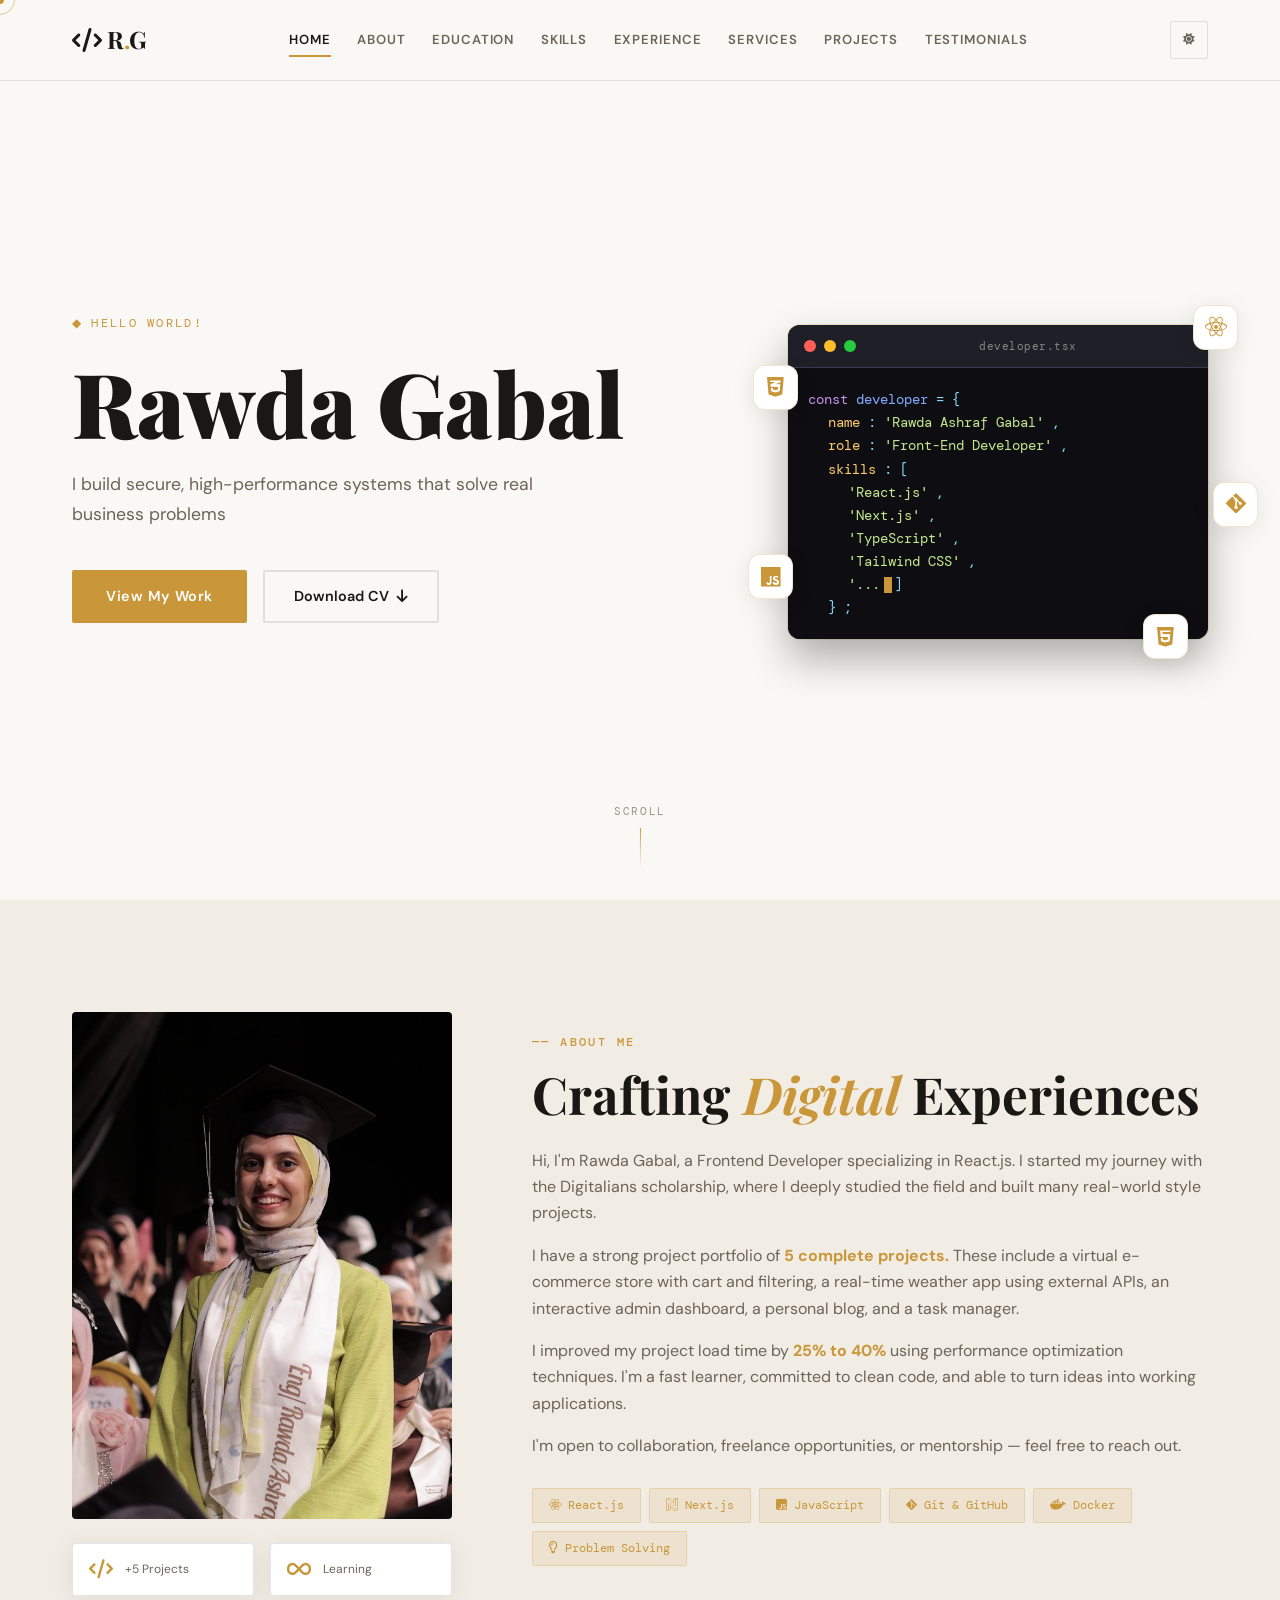
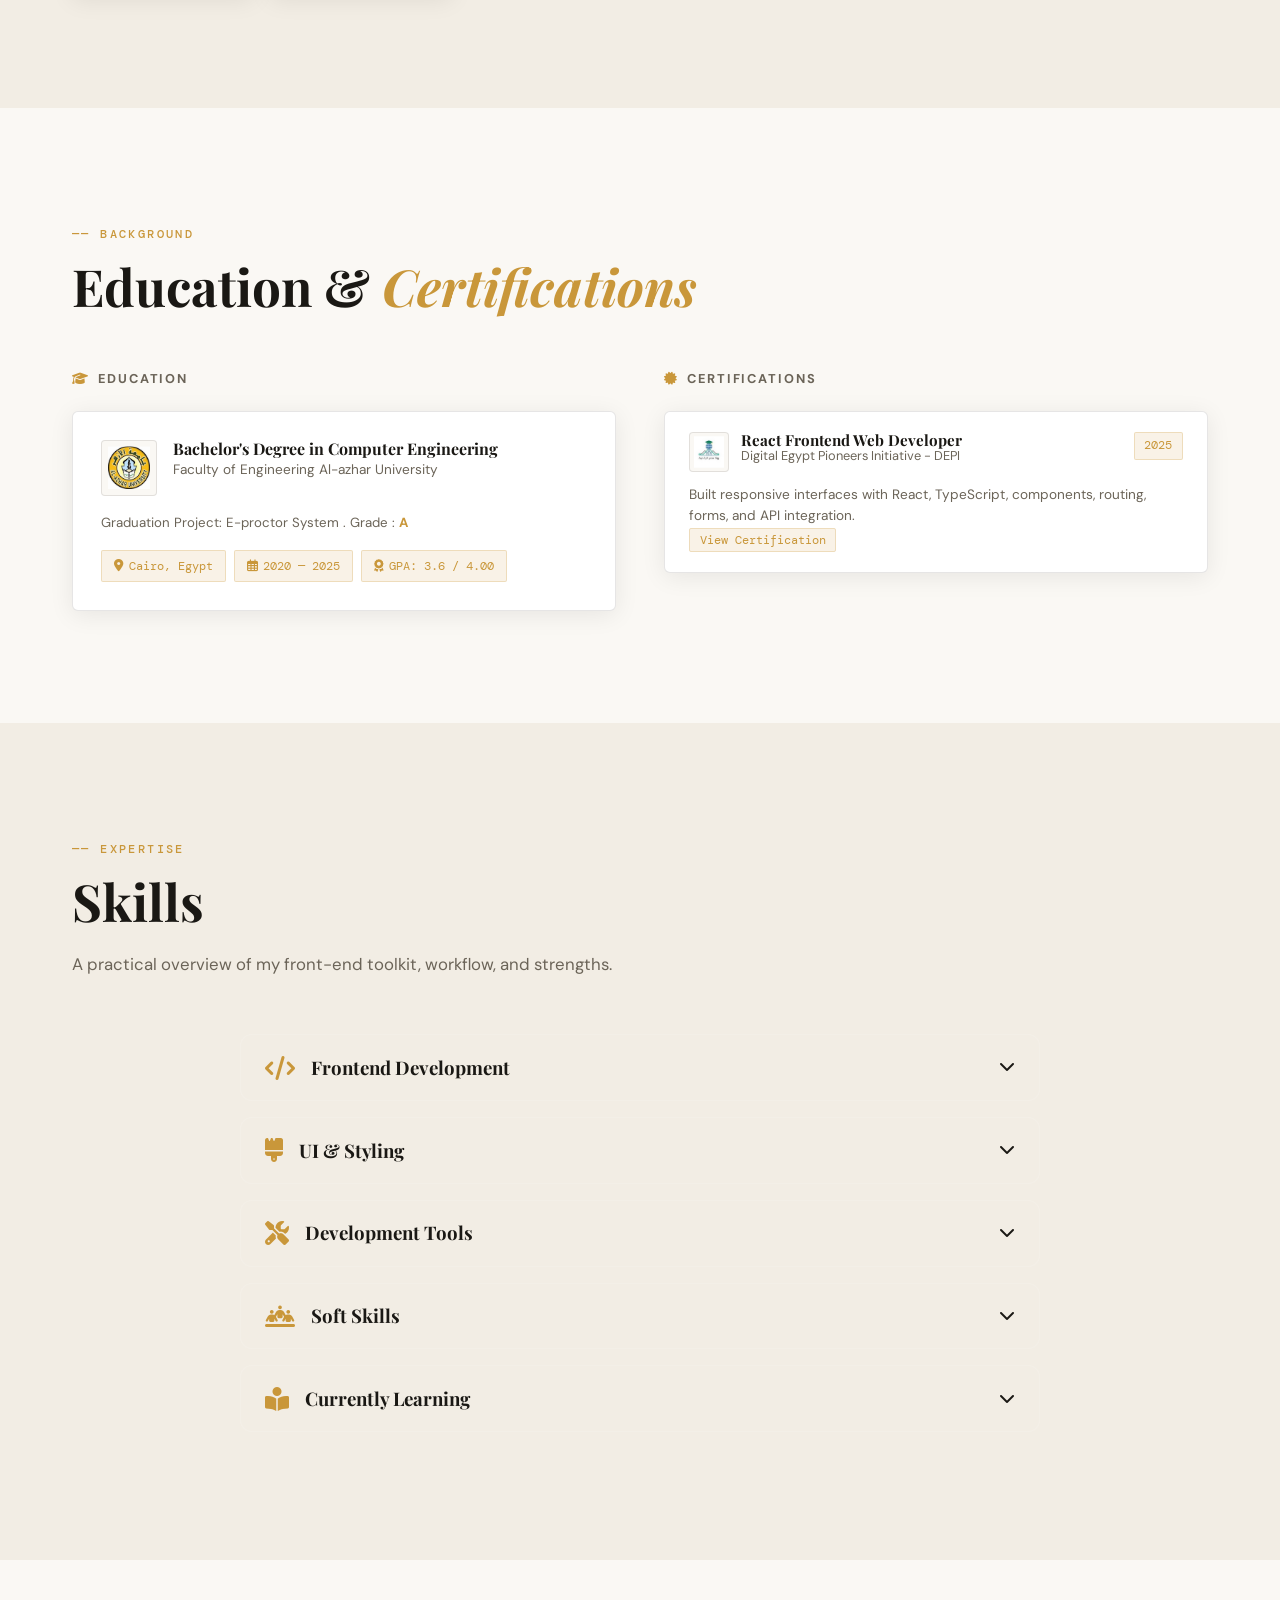
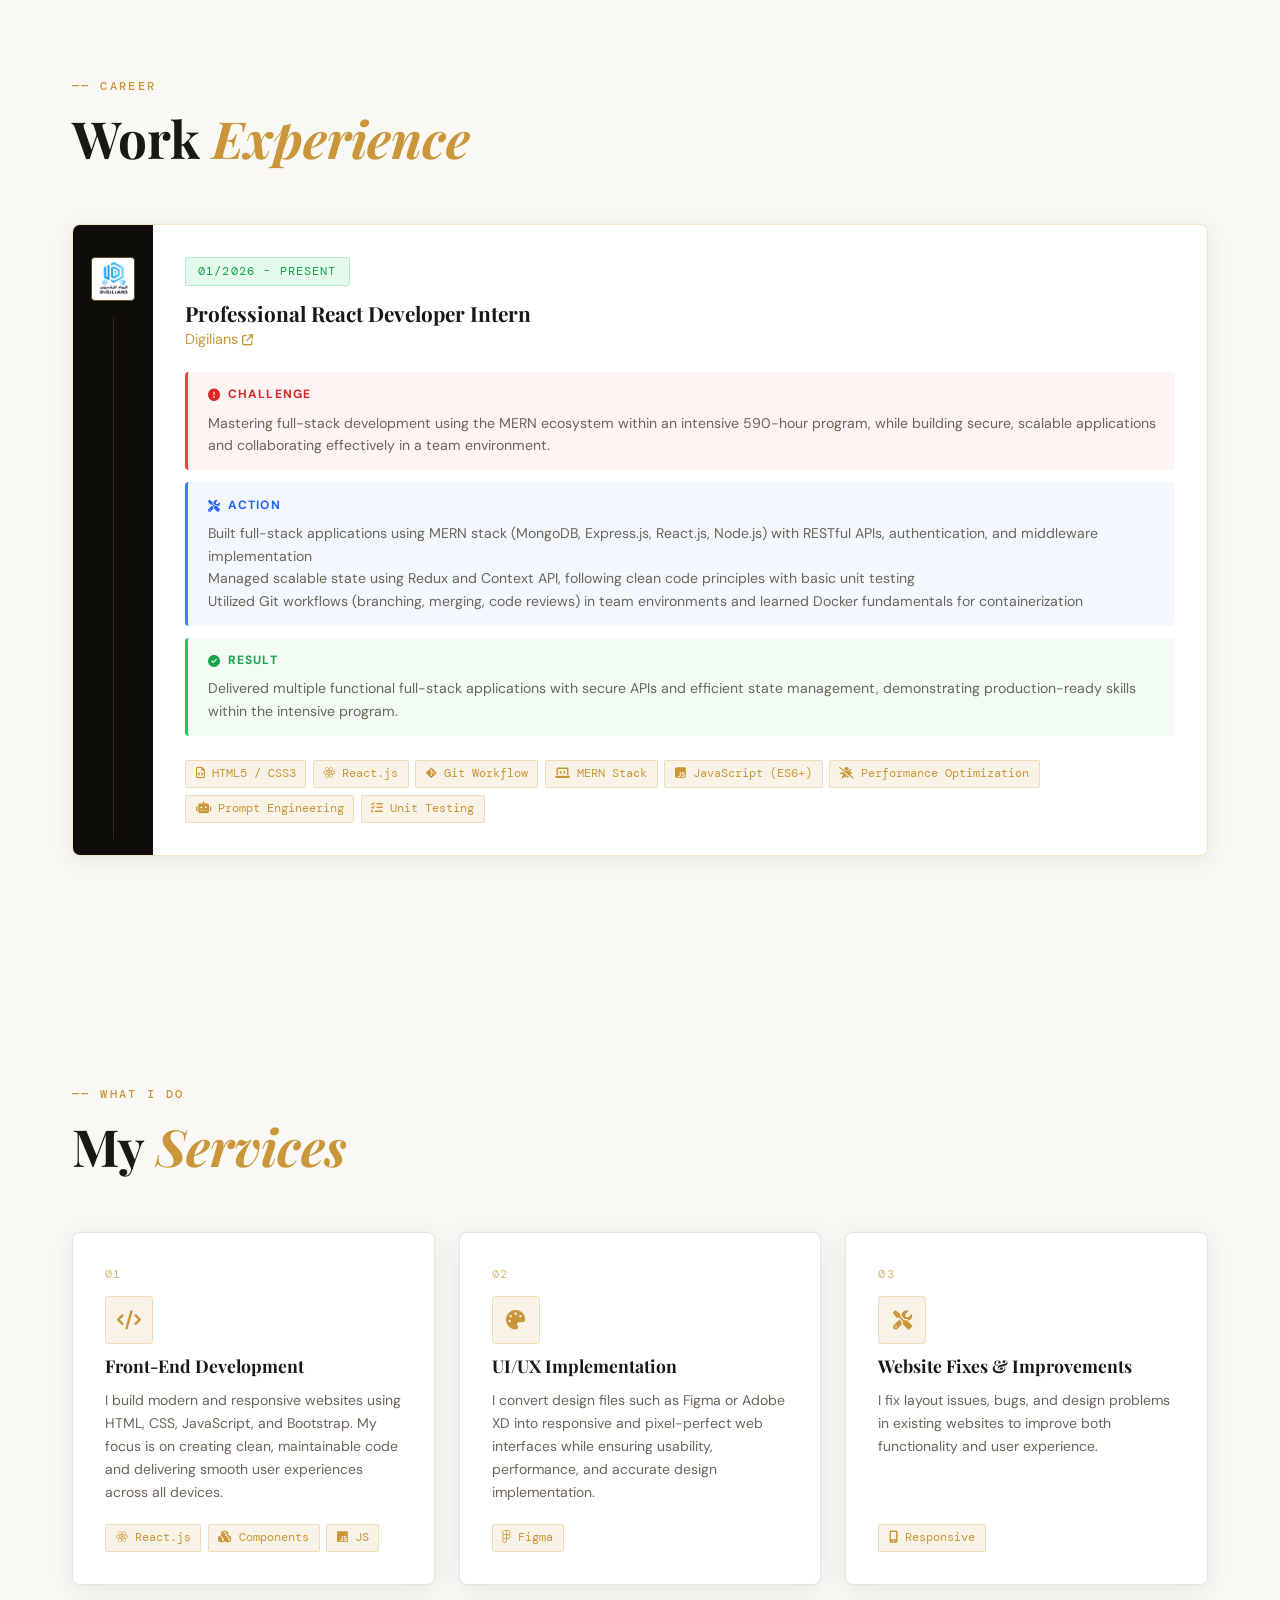
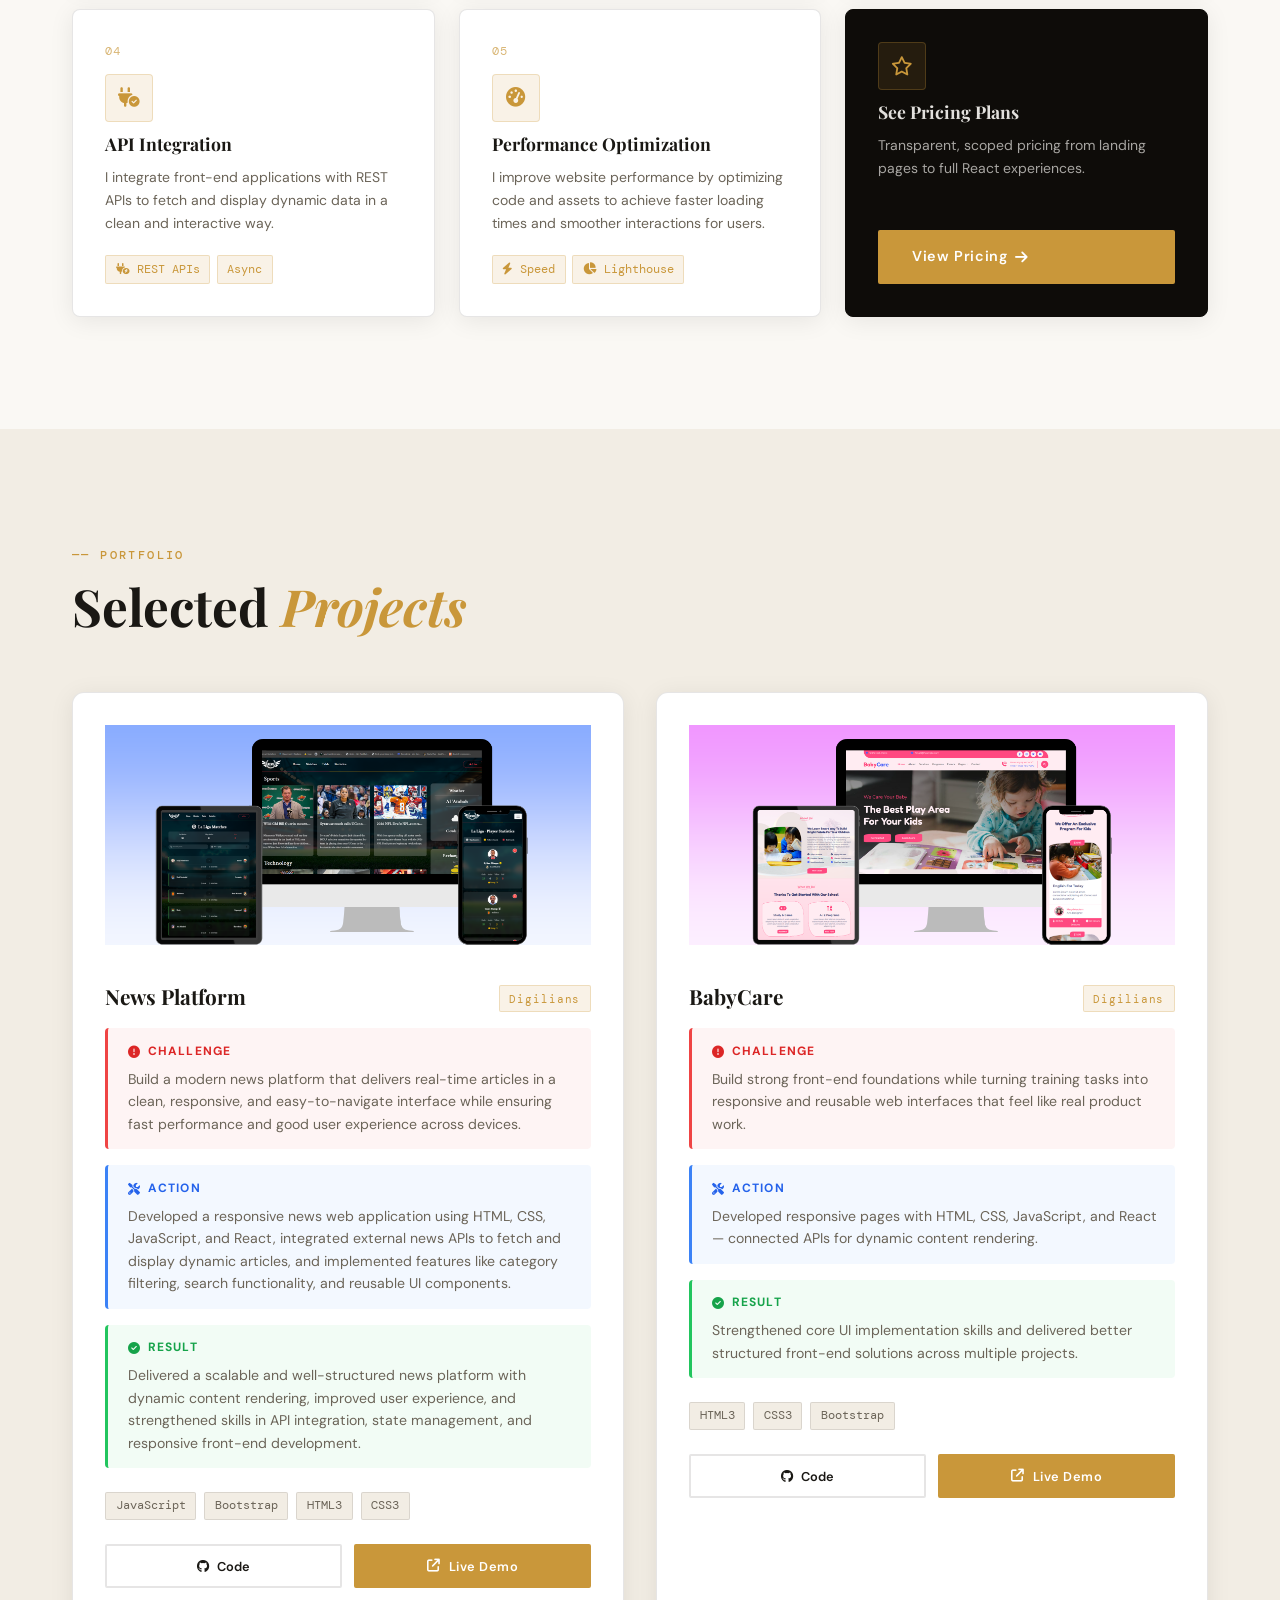
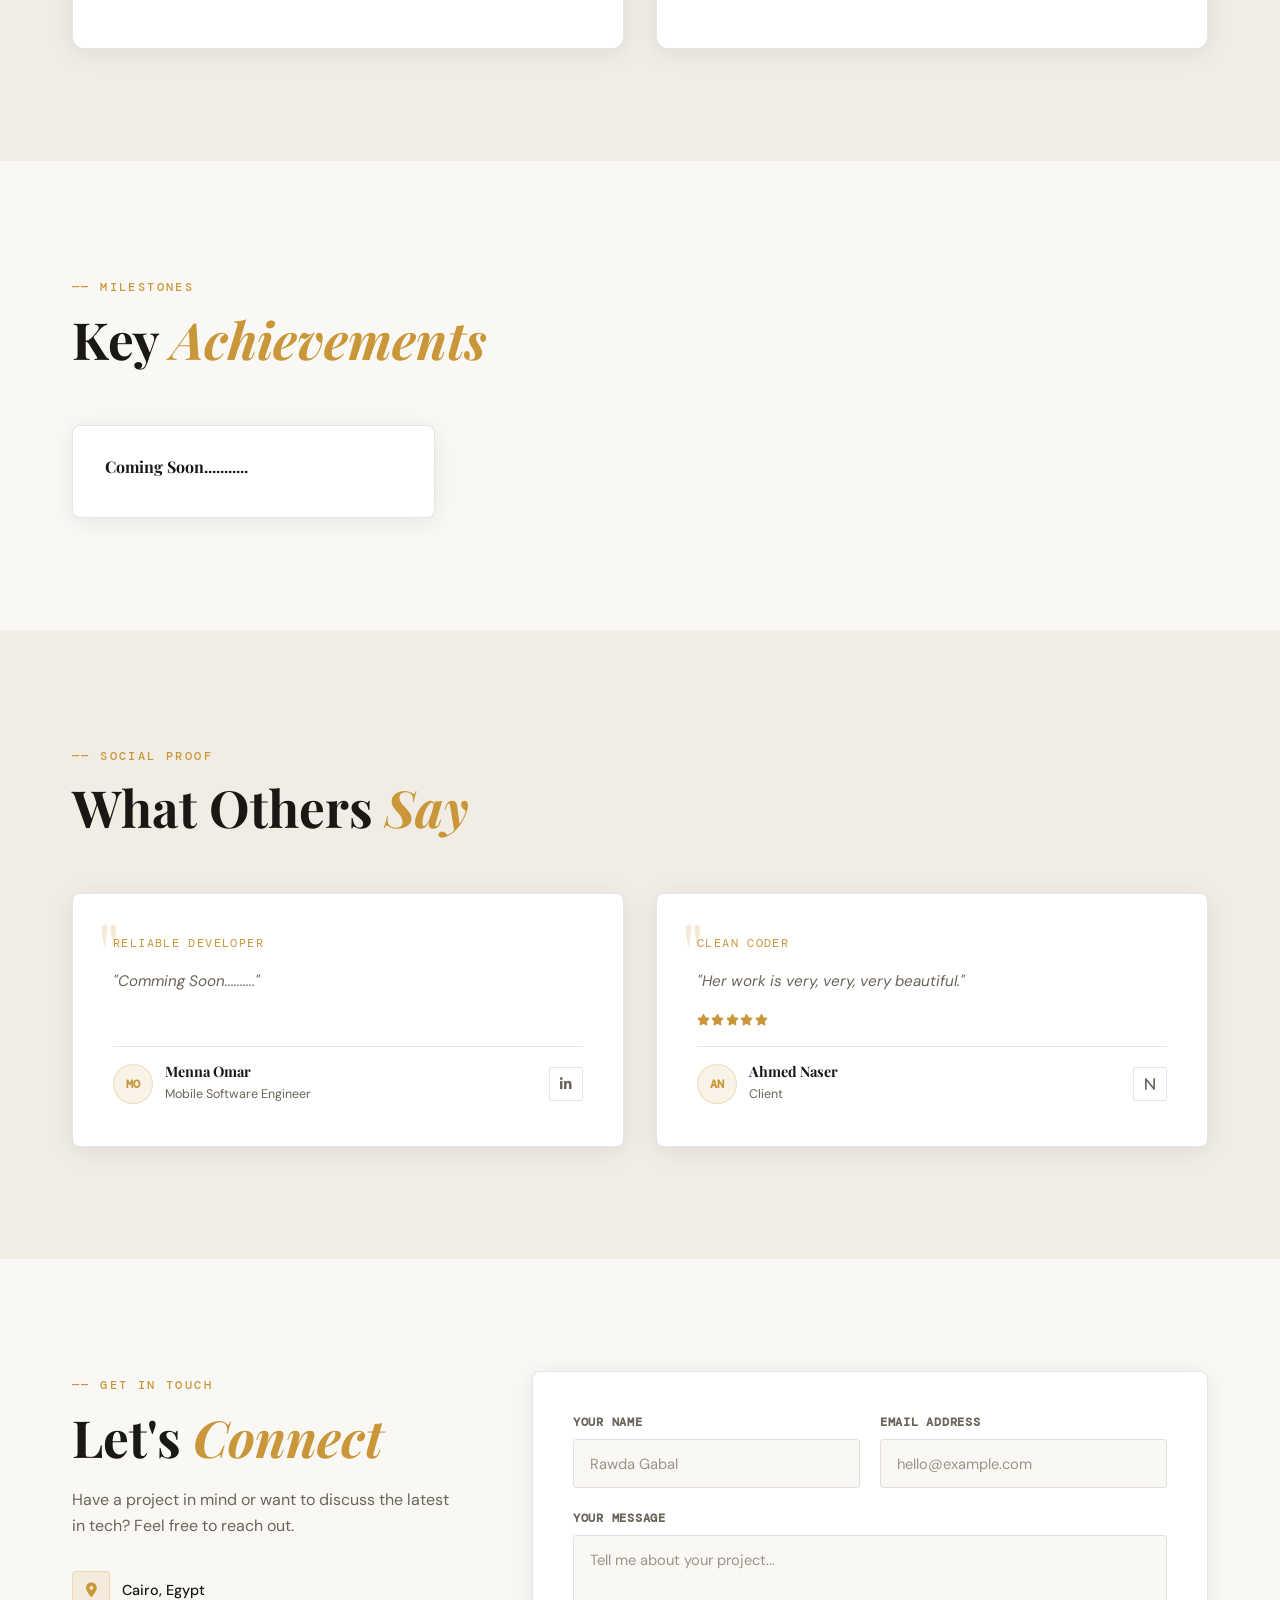
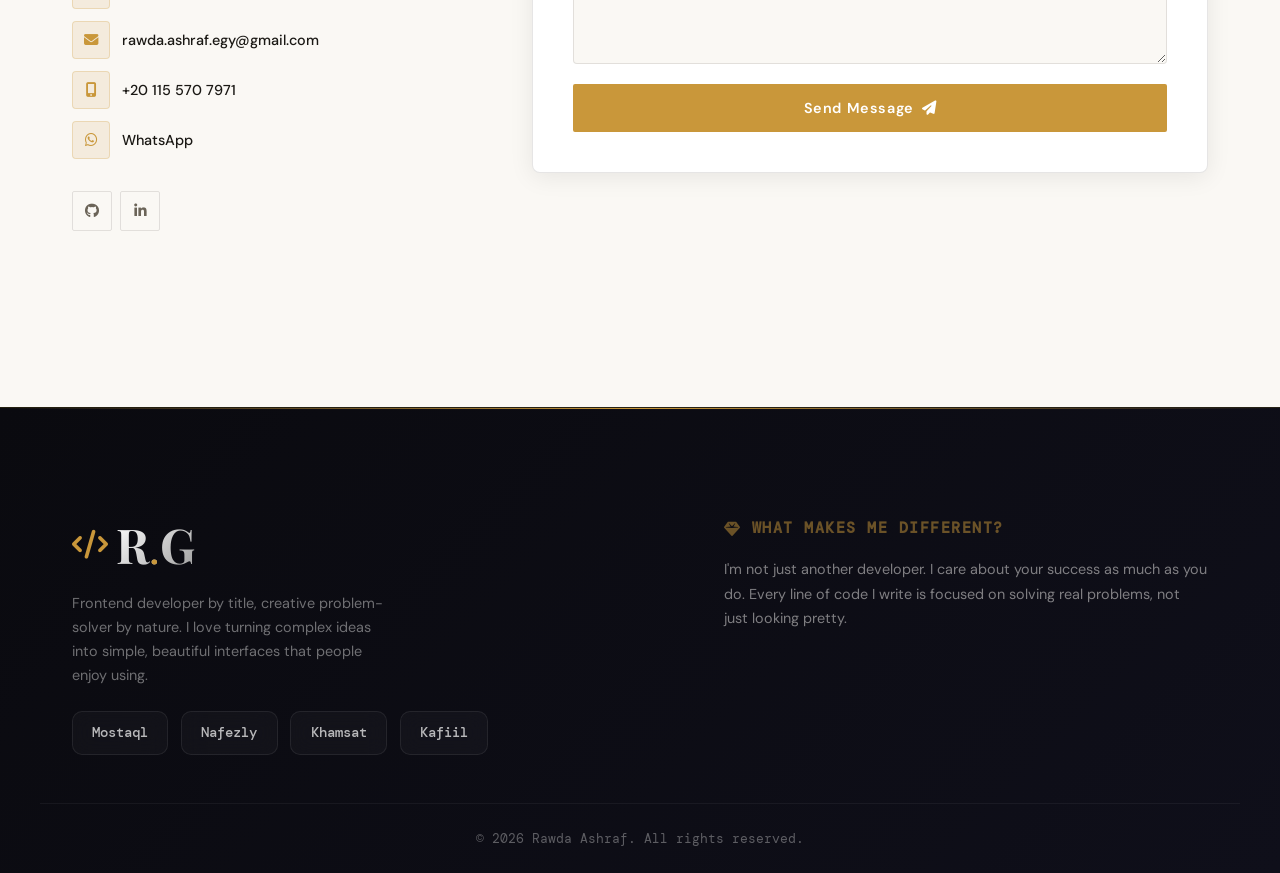
==== index.html @ de111da4 "Initial commit" ====
<!DOCTYPE html>
<html lang="en">

<head>
  <meta charset="utf-8" />
  <meta content="width=device-width, initial-scale=1.0" name="viewport" />
  <title>Rawda Gabal | Front-End Developer</title>
  <link rel="preconnect" href="https://fonts.googleapis.com" />
  <link crossorigin="" rel="preconnect" href="https://fonts.gstatic.com" />
  <link
    href="https://fonts.googleapis.com/css2?family=Playfair+Display:ital,wght@0,400;0,600;0,700;0,900;1,400;1,700&family=DM+Sans:wght@300;400;500;600&family=DM+Mono:wght@400;500&display=swap"
    rel="stylesheet" />
  <link href="https://cdnjs.cloudflare.com/ajax/libs/font-awesome/6.4.0/css/all.min.css" rel="stylesheet" />
  <link href="style.css" rel="stylesheet" />
</head>

<body>

  <!-- Cursor -->
  <div class="cursor" id="cursor"></div>
  <div class="cursor-follower" id="cursorFollower"></div>

  <!-- Header -->
  <header class="header" id="header">
    <div class="header-inner">
      <a class="logo" href="#home">
        <span class="logo-text"><i class="fa-solid fa-code"></i> <span>R<em>.</em>G</span></span>
      </a>
      <nav class="navbar" id="navbar">
        <ul class="nav-list">
          <li><a class="nav-link active" href="#home">Home</a></li>
          <li><a class="nav-link" href="#about">About</a></li>
          <li><a class="nav-link" href="#education">Education</a></li>
          <li><a class="nav-link" href="#skills">Skills</a></li>
          <li><a class="nav-link" href="#experience">Experience</a></li>
          <li><a class="nav-link" href="#services">Services</a></li>
          <li><a class="nav-link" href="#projects">Projects</a></li>
          <li><a class="nav-link" href="#testimonials">Testimonials</a></li>
        </ul>
      </nav>
      <div class="header-actions">
        <button class="icon-btn theme-toggle" aria-label="Toggle Theme" title="Toggle Theme">
          <i class="fa-solid fa-sun light-icon"></i>
          <i class="fa-solid fa-moon dark-icon"></i>
        </button>
        <!-- <button class="icon-btn lang-toggle" aria-label="Toggle Language">AR</button>
        <a class="btn-header" href="#contact">Let's Talk</a>
      </div>
      <button class="mobile-toggle" aria-label="Menu" id="mobileToggle">
        <span></span><span></span><span></span>
      </button> -->
    </div>
  </header>

  <main>


    <!-- ═══════════════════ HERO SECTION ═══════════════════ -->
    <section class="hero" id="home">
      <div class="hero-grid">
        <div class="hero-left">
          <span class="hero-label reveal-up" style="--d:0s">Hello World!</span>
          <h1 class="hero-heading reveal-up" style="--d:.1s">
            <span class="line">Rawda Gabal</span>
          </h1>
          <p class="hero-sub reveal-up" style="--d:.25s">
            I build secure, high-performance systems that solve real business problems
          </p>
          <div class="hero-ctas reveal-up" style="--d:.35s">
            <a class="btn-primary" href="#projects">View My Work</a>
            <a class="btn-ghost" target="_blank" href="Rawda Ashraf Gabal CV.pdf" download>Download CV <i
                class="fa-solid fa-arrow-down"></i></a>
          </div>
        </div>

        <div class="hero-right reveal-right" style="--d:.15s">
          <div class="code-animation-wrapper">
            <div class="code-window">
              <div class="window-header">
                <span class="window-dot red"></span>
                <span class="window-dot yellow"></span>
                <span class="window-dot green"></span>
                <span class="window-title">developer.tsx</span>
              </div>
              <div class="code-content">
                <div class="code-line">
                  <span class="keyword">const</span>
                  <span class="variable">developer</span>
                  <span class="operator">=</span>
                  <span class="punctuation">{</span>
                </div>
                <div class="code-line indent-1">
                  <span class="property">name</span>
                  <span class="operator">:</span>
                  <span class="string">'Rawda Ashraf Gabal'</span>
                  <span class="punctuation">,</span>
                </div>
                <div class="code-line indent-1">
                  <span class="property">role</span>
                  <span class="operator">:</span>
                  <span class="string">'Front-End Developer'</span>
                  <span class="punctuation">,</span>
                </div>
                <div class="code-line indent-1">
                  <span class="property">skills</span>
                  <span class="operator">:</span>
                  <span class="punctuation">[</span>
                </div>
                <div class="code-line indent-2">
                  <span class="string">'React.js'</span>
                  <span class="punctuation">,</span>
                </div>
                <div class="code-line indent-2">
                  <span class="string">'Next.js'</span>
                  <span class="punctuation">,</span>
                </div>
                <div class="code-line indent-2">
                  <span class="string">'TypeScript'</span>
                  <span class="punctuation">,</span>
                </div>
                <div class="code-line indent-2">
                  <span class="string">'Tailwind CSS'</span>
                  <span class="punctuation">,</span>
                </div>
                <div class="code-line indent-2 cursor-line">
                  <span class="string">'...</span>
                  <span class="typing-cursor"></span>
                  <span class="punctuation">]</span>
                </div>
                <div class="code-line indent-1">
                  <span class="punctuation">}</span>
                  <span class="punctuation">;</span>
                </div>
              </div>
            </div>

            <!-- Floating Icons -->
            <div class="floating-icon icon-1">
              <i class="fa-brands fa-react"></i>
            </div>
            <div class="floating-icon icon-2">
              <i class="fa-brands fa-js"></i>
            </div>
            <div class="floating-icon icon-3">
              <i class="fa-brands fa-html5"></i>
            </div>
            <div class="floating-icon icon-4">
              <i class="fa-brands fa-css3-alt"></i>
            </div>
            <div class="floating-icon icon-5">
              <i class="fa-brands fa-git-alt"></i>
            </div>
          </div>
        </div>
      </div>
      <div class="hero-scroll">
        <span>Scroll</span>
        <div class="scroll-line"></div>
      </div>
    </section>

    <!-- ═══════════════════════════════ ABOUT ═══════════════════════════════ -->
    <section class="section about" id="about">
      <div class="section-container">
        <div class="about-layout">
          <div class="about-image-col">
            <div class="about-img-frame reveal-left">
              <img src="images/me.jpg" alt="Mariam Gamal" />
              <div class="frame-accent"></div>
            </div>
            <div class="about-badges">
              <div class="about-badge reveal-up" style="--d:.1s">
                <i class="fa-solid fa-code"></i>
                <div><span>+5 Projects</span></div>
              </div>
              <div class="about-badge reveal-up" style="--d:.2s">
                <i class="fa-solid fa-infinity"></i>
                <div><span>Learning</span></div>
              </div>
            </div>
          </div>
          <div class="about-content-col">
            <div class="section-label reveal-up">About Me</div>
            <h2 class="section-heading reveal-up" style="--d:.05s">
              Crafting<em> Digital </em>Experiences
            </h2>
            <p class="reveal-up" style="--d:.1s">
              Hi, I'm Rawda Gabal, a Frontend Developer specializing in React.js. I started my journey with the
              Digitalians scholarship, where I deeply studied the field and built many real-world style projects.
            </p>
            <p class="reveal-up" style="--d:.18s">
              I have a strong project portfolio of <strong style="color: var(--gold)">5 complete projects.</strong>
              These include a virtual e-commerce store with cart and filtering, a real-time weather app using external
              APIs, an interactive admin dashboard, a
              personal blog, and a task manager.
            </p>
            <p class="reveal-up" style="--d:.18s">
              I improved my project load time by <strong style="color: var(--gold)">25% to 40%</strong> using
              performance optimization techniques. I'm a fast
              learner, committed to clean code, and able to turn ideas into working applications.
            </p>
            <p class="reveal-up" style="--d:.18s">
              I'm open to collaboration, freelance opportunities, or mentorship — feel free to reach out.
            </p>
            <div class="about-skills-list reveal-up" style="--d:.26s">
              <span><i class="fa-brands fa-react"></i> React.js</span>
              <span> <i class="fa-brands fa-neos"></i> Next.js</span>
              <span><i class="fa-brands fa-square-js"></i> JavaScript</span>
              <span><i class="fa-brands fa-git-alt"></i> Git & GitHub</span>
              <span><i class="fa-brands fa-docker"></i> Docker</span>
              <span><i class="fa-regular fa-lightbulb"></i> Problem Solving</span>
            </div>
          </div>
        </div>
      </div>
    </section>

    <!-- ═══════════════════════════════ EDUCATION ═══════════════════════════════ -->
    <section class="section education" id="education">
      <div class="section-container">
        <div class="section-header reveal-up">
          <div class="section-label">Background</div>
          <h2 class="section-heading">Education &amp; <em>Certifications</em></h2>
        </div>
        <div class="edu-grid">
          <div class="edu-col">
            <h3 class="edu-col-title reveal-up"><i class="fa-solid fa-graduation-cap"></i> Education</h3>
            <div class="edu-card reveal-up" style="--d:.05s">
              <div class="edu-card-top">
                <a href="https://azu.edu.eg/" target="_blank" class="edu-logo-link">
                  <img src="images/al-azhar-logo.jpg" alt="Al Azhar University" />
                </a>
                <div>
                  <h4>Bachelor's Degree in Computer Engineering</h4>
                  <h5>Faculty of Engineering Al-azhar University</h5>
                </div>
              </div>
              <p class="edu-project">Graduation Project: E-proctor System . Grade : <strong> A</strong></p>
              <div class="edu-meta">
                <span><i class="fa-solid fa-location-dot"></i> Cairo, Egypt</span>
                <span><i class="fa-regular fa-calendar-days"></i> 2020 — 2025</span>
                <span><i class="fa-solid fa-award"></i> GPA: 3.6 / 4.00</span>
              </div>
            </div>
          </div>
          <div class="edu-col">
            <h3 class="edu-col-title reveal-up"><i class="fa-solid fa-certificate"></i> Certifications</h3>
            <div class="cert-list">
              <div class="cert-card reveal-up" style="--d:.05s">
                <div class="cert-card-head">
                  <img src="images/depi_logo.jpg" alt="DEPI" />
                  <div>
                    <h4>React Frontend Web Developer</h4>
                    <h5>Digital Egypt Pioneers Initiative - DEPI</h5>
                  </div>
                  <span class="cert-year">2025</span>
                </div>
                <p>Built responsive interfaces with React, TypeScript, components, routing, forms, and API integration.
                </p>
                <a class="cert-year" href="https://drive.google.com/file/d/1r_9eC2dQgJIK3Ye2Dyo0DVZ2DEIo_iVh/view"
                  target="_blank">View Certification</a>
              </div>
            </div>
          </div>
        </div>
      </div>
    </section>

    <!-- ═══════════════════════════════ SKILLS ═══════════════════════════════ -->

    <section class="section skills" id="skills">
      <div class="section-container">
        <div class="section-header reveal-up">
          <div class="section-label">Expertise</div>
          <h2 class="section-heading">Skills</h2>
          <p class="section-sub">A practical overview of my front-end toolkit, workflow, and strengths.</p>
        </div>
        <div class="skills-accordion">

          <!-- Frontend -->
          <div class="accordion-item">
            <div class="accordion-header">
              <div class="accordion-title">
                <i class="fa-solid fa-code"></i>
                <h3>Frontend Development</h3>
              </div>
              <div class="accordion-icon">
                <i class="fa-solid fa-chevron-down"></i>
              </div>
            </div>
            <div class="accordion-content">
              <p>I build responsive, user-focused, and well-structured interfaces using clean code, scalable styling,
                and maintainable front-end architecture.</p>
              <div class="svc-tags">
                <span><i class="fa-brands fa-html5"></i> HTML5</span>
                <span><i class="fa-brands fa-css3-alt"></i> CSS3</span>
                <span><i class="fa-brands fa-square-js"></i> JavaScript (ES6+)</span>
                <span><i class="fa-solid fa-t"></i> TypeScript</span>
                <span><i class="fa-brands fa-react"></i> React.js</span>
              </div>
            </div>
          </div>

          <!-- UI & Styling -->
          <div class="accordion-item">
            <div class="accordion-header">
              <div class="accordion-title">
                <i class="fa-solid fa-brush"></i>
                <h3>UI & Styling</h3>
              </div>
              <div class="accordion-icon">
                <i class="fa-solid fa-chevron-down"></i>
              </div>
            </div>
            <div class="accordion-content">
              <p>Transforming design concepts into polished, accessible, and visually balanced interfaces across all
                screen sizes.</p>

              <div class="svc-tags">
                <span><i class="fa-brands fa-bootstrap"></i> Bootstrap</span>
                <span><i class="fa-solid fa-mobile-screen-button"></i> Responsive Design</span>
                <span><i class="fa-solid fa-wand-magic-sparkles"></i> UI Implementation</span>
              </div>
            </div>
          </div>

          <!-- العنصر 3 - Tools -->
          <div class="accordion-item">
            <div class="accordion-header">
              <div class="accordion-title">
                <i class="fa-solid fa-screwdriver-wrench"></i>
                <h3>Development Tools</h3>
              </div>
              <div class="accordion-icon">
                <i class="fa-solid fa-chevron-down"></i>
              </div>
            </div>
            <div class="accordion-content">
              <p>Managing version control, testing APIs, and deploying full-stack applications with modern development
                workflows.</p>
              <div class="svc-tags">
                <span><i class="fa-brands fa-git-alt"></i> Git</span>
                <span><i class="fa-brands fa-github"></i> GitHub</span>
                <span><i class="fa-brands fa-vimeo"></i> VS Code</span>
                <span><i class="fa-brands fa-docker"></i> Docker</span>
              </div>
            </div>
          </div>

          <!-- العنصر 4 - Soft Skills -->
          <div class="accordion-item">
            <div class="accordion-header">
              <div class="accordion-title">
                <i class="fa-solid fa-people-line"></i>
                <h3>Soft Skills</h3>
              </div>
              <div class="accordion-icon">
                <i class="fa-solid fa-chevron-down"></i>
              </div>
            </div>
            <div class="accordion-content">
              <p>Strong ability to collaborate in teams, communicate technical ideas clearly, developed through
                experience as a Team Leader in the Digilians scholarship.
              </p>
              <div class="svc-tags">
                <span><i class="fa-solid fa-comments"></i> Communication</span>
                <span><i class="fa-solid fa-users"></i> Teamwork</span>
                <span><i class="fa-regular fa-calendar-days"></i> Time Management</span>
                <span><i class="fa-brands fa-whmcs"></i> Leadership</span>
              </div>
            </div>
          </div>

          <!-- العنصر 5 - Currently Learning -->
          <div class="accordion-item">
            <div class="accordion-header">
              <div class="accordion-title">
                <i class="fa-solid fa-book-open-reader"></i>
                <h3>Currently Learning</h3>
              </div>
              <div class="accordion-icon">
                <i class="fa-solid fa-chevron-down"></i>
              </div>
            </div>
            <div class="accordion-content">
              <p>Expanding front-end background with backend concepts, APIs, and full product flow.</p>
              <div class="svc-tags">
                <span> <i class="fa-solid fa-server"></i> Backend Fundamentals</span>
                <span><i class="fa-solid fa-plug-circle-check"></i> Advanced API Integration</span>

              </div>
            </div>
          </div>

        </div>
      </div>



    </section>

    <!-- ═══════════════════════════════ EXPERIENCE ═══════════════════════════════ -->

    <section class="section experience" id="experience">
      <div class="section-container">
        <div class="section-header reveal-up">
          <div class="section-label">Career</div>
          <h2 class="section-heading">Work <em>Experience</em></h2>
        </div>
        <div class="exp-timeline">
          <div class="exp-card featured reveal-up">
            <div class="exp-card-side">
              <img class="exp-company-abbr" src="images/digi.png" />
              <div class="exp-vline"></div>
            </div>
            <div class="exp-card-body">
              <div class="exp-meta">
                <p class="exp-badge current">01/2026 - Present</p>
              </div>
              <h3 class="exp-role">Professional React Developer Intern</h3>
              <h4 class="exp-company"><a href="https://www.digilians.gov.eg/" target="_blank">Digilians <i
                    class="fa-solid fa-arrow-up-right-from-square"></i></a></h4>
              <div class="exp-blocks">
                <div class="exp-block challenge">
                  <span><i class="fa-solid fa-circle-exclamation"></i> Challenge</span>
                  <p>Mastering full-stack development using the MERN ecosystem within an intensive 590-hour program,
                    while building secure, scalable applications and collaborating effectively in a team environment.
                  </p>
                </div>
                <div class="exp-block action">
                  <span><i class="fa-solid fa-screwdriver-wrench"></i> Action</span>
                  <p>
                    Built full-stack applications using MERN stack (MongoDB, Express.js, React.js, Node.js) with
                    RESTful APIs, authentication, and middleware implementation
                    <br>
                    Managed scalable state using Redux and Context API, following clean code principles with
                    basic
                    unit testing
                    <br>
                    Utilized Git workflows (branching, merging, code reviews) in team environments and learned
                    Docker
                    fundamentals for containerization
                  </p>
                </div>
                <div class="exp-block result">
                  <span><i class="fa-solid fa-circle-check"></i> Result</span>
                  <p>Delivered multiple functional full-stack applications with secure APIs and efficient state
                    management, demonstrating production-ready skills within the intensive program.</p>
                </div>
              </div>
              <div class="svc-tags">
                <span><i class="fa-regular fa-file-code"></i> HTML5 / CSS3</span>
                <span><i class="fa-brands fa-react"></i> React.js</span>
                <span><i class="fa-brands fa-git-alt"></i> Git Workflow</span>
                <span><i class="fa-solid fa-laptop-code"></i> MERN Stack</span>
                <span><i class="fa-brands fa-square-js"></i> JavaScript (ES6+)</span>
                <span><i class="fa-solid fa-bug-slash"></i> Performance Optimization</span>
                <span><i class="fa-solid fa-robot"></i> Prompt Engineering</span>
                <span><i class="fa-solid fa-list-check"></i> Unit Testing</span>
              </div>
            </div>
          </div>
        </div>
      </div>
    </section>

    <!-- ═══════════════════════════════ SERVICES ═══════════════════════════════ -->
    <section class="section services" id="services">
      <div class="section-container">
        <div class="section-header reveal-up">
          <div class="section-label">What I Do</div>
          <h2 class="section-heading">My <em>Services</em></h2>
        </div>
        <div class="services-grid">
          <div class="svc-card reveal-up" style="--d:0s">
            <div class="svc-num">01</div>
            <div class="svc-icon"><i class="fa-solid fa-code"></i></div>
            <h3>Front-End Development</h3>
            <p>I build modern and responsive websites using HTML, CSS, JavaScript, and Bootstrap. My focus is on
              creating clean, maintainable code and delivering smooth user experiences across all devices.</p>
            <div class="svc-tags">
              <span><i class="fa-brands fa-react"></i> React.js</span>
              <span><i class="fa-solid fa-cubes"></i> Components</span>
              <span><i class="fa-brands fa-js"></i> JS</span>
            </div>
          </div>
          <div class="svc-card reveal-up" style="--d:.07s">
            <div class="svc-num">02</div>
            <div class="svc-icon"><i class="fa-solid fa-palette"></i></div>
            <h3>UI/UX Implementation</h3>
            <p>I convert design files such as Figma or Adobe XD into responsive and pixel-perfect web interfaces while
              ensuring usability, performance, and accurate design implementation.</p>
            <div class="svc-tags">
              <span><i class="fa-brands fa-figma"></i> Figma</span>
            </div>
          </div>
          <div class="svc-card reveal-up" style="--d:.14s">
            <div class="svc-num">03</div>
            <div class="svc-icon"><i class="fa-solid fa-screwdriver-wrench"></i></div>
            <h3>Website Fixes & Improvements</h3>
            <p>I fix layout issues, bugs, and design problems in existing websites to improve both functionality and
              user experience.</p>
            <div class="svc-tags">
              <span><i class="fa-solid fa-mobile-screen-button"></i> Responsive</span>
            </div>
          </div>
          <div class="svc-card reveal-up" style="--d:.21s">
            <div class="svc-num">04</div>
            <div class="svc-icon"><i class="fa-solid fa-plug-circle-check"></i></div>
            <h3>API Integration</h3>
            <p>I integrate front-end applications with REST APIs to fetch and display dynamic data in a clean and
              interactive way.</p>
            <div class="svc-tags">
              <span><i class="fa-solid fa-plug-circle-bolt"></i> REST APIs</span>
              <span> Async</span>
            </div>
          </div>
          <div class="svc-card reveal-up" style="--d:.28s">
            <div class="svc-num">05</div>
            <div class="svc-icon"><i class="fa-solid fa-gauge-high"></i></div>
            <h3>Performance Optimization</h3>
            <p>I improve website performance by optimizing code and assets to achieve faster loading times and smoother
              interactions for users.</p>
            <div class="svc-tags">
              <span><i class="fa-solid fa-bolt"></i> Speed</span>
              <span><i class="fa-solid fa-chart-pie"></i> Lighthouse</span>
            </div>
          </div>
          <div class="svc-card pricing-cta-card reveal-up" style="--d:.35s">
            <div class="svc-icon"><i class="fa-regular fa-star"></i></div>
            <h3>See Pricing Plans</h3>
            <p>Transparent, scoped pricing from landing pages to full React experiences.</p>
            <a href="pricing.html" class="btn-primary" style="margin-top:auto">View Pricing <i
                class="fa-solid fa-arrow-right"></i></a>
          </div>
        </div>
      </div>
    </section>

    <!-- ═══════════════════════════════ PROJECTS ═══════════════════════════════ -->

    <section class="section projects" id="projects">
      <div class="section-container">
        <div class="section-header reveal-up">
          <div class="section-label">Portfolio</div>
          <h2 class="section-heading">Selected <em>Projects</em></h2>
        </div>

        <div class="projects-grid">
          <!-- Project 1 -->
          <div class="proj-card reveal-up">
            <div class="proj-img-wrap">
              <img src="images/news.png" alt="News Platform" class="proj-img" />
            </div>
            <div class="proj-content">
              <div class="proj-header">
                <h3 class="proj-title">News Platform</h3>
                <span class="proj-badge">Digilians</span>
              </div>
              <div class="exp-block challenge">
                <span><i class="fa-solid fa-circle-exclamation"></i> Challenge</span>
                <p>Build a modern news platform that delivers real-time articles in a clean, responsive, and
                  easy-to-navigate interface while ensuring fast performance and good user experience across devices.
                </p>
              </div>
              <div class="exp-block action">
                <span><i class="fa-solid fa-screwdriver-wrench"></i> Action</span>
                <p>Developed a responsive news web application using HTML, CSS, JavaScript, and React, integrated
                  external news APIs to fetch and display dynamic articles, and implemented features like category
                  filtering, search functionality, and reusable UI components.</p>
              </div>
              <div class="exp-block result">
                <span><i class="fa-solid fa-circle-check"></i> Result</span>
                <p>Delivered a scalable and well-structured news platform with dynamic content rendering, improved user
                  experience, and strengthened skills in API integration, state management, and responsive front-end
                  development.</p>
              </div>


              <div class="proj-stack"><span>JavaScript</span><span>Bootstrap</span><span>HTML3</span><span>CSS3</span>
              </div>
              <div class="proj-actions">
                <a href="https://github.com/rawda-ashraf/News-Platform" target="_blank" class="btn-ghost btn-sm"><i
                    class="fa-brands fa-github"></i> Code</a>
                <a href="https://rawda-ashraf.github.io/News-Platform/" target="_blank" class="btn-primary btn-sm"><i
                    class="fa-solid fa-arrow-up-right-from-square"></i> Live Demo</a>
              </div>
            </div>
          </div>
          <!-- Project 2 -->
          <div class="proj-card reveal-up">
            <div class="proj-img-wrap">
              <img src="images/BabyCare.png" alt="News" class="proj-img" />
            </div>
            <div class="proj-content">
              <div class="proj-header">
                <h3 class="proj-title">BabyCare</h3>
                <span class="proj-badge">Digilians</span>
              </div>
              <div class="exp-block challenge">
                <span><i class="fa-solid fa-circle-exclamation"></i> Challenge</span>
                <p>Build strong front-end foundations while turning training tasks into responsive and reusable web
                  interfaces that feel like real product work.</p>
              </div>
              <div class="exp-block action">
                <span><i class="fa-solid fa-screwdriver-wrench"></i> Action</span>
                <p>Developed responsive pages with HTML, CSS, JavaScript, and React — connected APIs for dynamic
                  content rendering.</p>
              </div>
              <div class="exp-block result">
                <span><i class="fa-solid fa-circle-check"></i> Result</span>
                <p>Strengthened core UI implementation skills and delivered better structured front-end solutions
                  across multiple projects.</p>
              </div>


              <div class="proj-stack"><span>HTML3</span><span>CSS3</span><span>Bootstrap</span></div>
              <div class="proj-actions">
                <a href="https://github.com/rawda-ashraf/BabyCare-Landing-Page" target="_blank"
                  class="btn-ghost btn-sm"><i class="fa-brands fa-github"></i> Code</a>
                <a href="https://rawda-ashraf.github.io/BabyCare-Landing-Page/" target="_blank"
                  class="btn-primary btn-sm"><i class="fa-solid fa-arrow-up-right-from-square"></i> Live Demo</a>
              </div>
            </div>
          </div>
        </div>
      </div>
    </section>

    <!-- ═══════════════════════════════ ACHIEVEMENTS ═══════════════════════════════ -->
    <section class="section achievements" id="achievements">
      <div class="section-container">
        <div class="section-header reveal-up">
          <div class="section-label">Milestones</div>
          <h2 class="section-heading">Key <em>Achievements</em></h2>
        </div>
        <div class="ach-grid">
          <div class="ach-card reveal-up">
            <!-- <div class="ach-icon"><i class="fa-solid fa-trophy"></i></div> -->
            <div class="ach-content">
              <h3>Coming Soon...........</h3>
              <!-- <p>Achieved Very Good overall grade with GPA 3.18/4.00 and an A+ on the graduation project in breast
                cancer detection.</p> -->
              <!-- <span class="ach-year">2025</span> -->
            </div>
          </div>
          <!-- <div class="ach-card reveal-up" style="--d:.07s">
            <div class="ach-icon"><i class="fa-solid fa-certificate"></i></div>
            <div class="ach-content">
              <h3>ITI Front-End Certification</h3>
              <p>Successfully completed the ITI Angular front-end track, earning a professional certification from
                Egypt's premier tech institute.</p>
              <span class="ach-year">2024</span>
            </div>
          </div> -->
        </div>
      </div>
    </section>

    <!-- ═══════════════════════════════ TESTIMONIALS ═══════════════════════════════ -->
    <section class="section testimonials" id="testimonials">
      <div class="section-container">
        <div class="section-header reveal-up">
          <div class="section-label">Social Proof</div>
          <h2 class="section-heading">What Others <em>Say</em></h2>
        </div>
        <div class="testi-grid">
          <div class="testi-card reveal-up">
            <div class="testi-quote">"</div>
            <span class="testi-label">Reliable Developer</span>
            <p>"Comming Soon.........."</p>
            <div class="testi-footer">
              <div class="testi-avatar">MO</div>
              <div>
                <h4>Menna Omar</h4>
                <span>Mobile Software Engineer</span>
              </div>
              <a href="www.linkedin.com/in/rawda-ashraf-gabal" target="_blank" class="testi-linkedin"
                aria-label="LinkedIn"><i class="fa-brands fa-linkedin-in"></i></a>
            </div>
          </div>
          <div class="testi-card reveal-up" style="--d:.08s">
            <div class="testi-quote">"</div>
            <span class="testi-label">Clean Coder</span>
            <p>"Her work is very, very, very beautiful."</p>
            <span class="testi-label"><i class="fa-solid fa-star"></i><i class="fa-solid fa-star"></i><i
                class="fa-solid fa-star"></i><i class="fa-solid fa-star"></i><i class="fa-solid fa-star"></i></span>
            <div class="testi-footer">
              <div class="testi-avatar">AN</div>
              <div>
                <h4>Ahmed Naser</h4>
                <span>Client</span>
              </div>
              <a href="https://nafezly.com/u/rawda_ashraf/ratings" target="_blank" class="testi-linkedin"
                aria-label="Nafezly"><i class="fa-solid fa-n"></i></a>
            </div>
          </div>
        </div>
      </div>
    </section>

    <!-- ═══════════════════════════════ CONTACT ═══════════════════════════════ -->
    <section class="section contact" id="contact">
      <div class="section-container">
        <div class="contact-layout">
          <div class="contact-left reveal-left">
            <div class="section-label">Get In Touch</div>
            <h2 class="section-heading">Let's <em>Connect</em></h2>
            <p>Have a project in mind or want to discuss the latest in tech? Feel free to reach out.</p>
            <div class="contact-info">
              <div class="cinfo-item">
                <span class="cinfo-icon"><i class="fa-solid fa-location-dot"></i></span>
                <strong>Cairo, Egypt</strong>
              </div>
              <a class="cinfo-item" href="mailto:rawda.ashraf.egy@gmail.com">
                <span class="cinfo-icon"><i class="fa-solid fa-envelope"></i></span>
                <strong>rawda.ashraf.egy@gmail.com</strong>
              </a>
              <a class="cinfo-item" href="tel:+201155707971">
                <span class="cinfo-icon"><i class="fa-solid fa-mobile-screen-button"></i></span>
                <strong>+20 115 570 7971</strong>
              </a>
              <a class="cinfo-item" href="https://wa.me/201155707971" target="_blank">
                <span class="cinfo-icon"><i class="fa-brands fa-whatsapp"></i></span>
                <strong>WhatsApp</strong>
              </a>
            </div>
            <div class="contact-socials">
              <a href="https://github.com/rawda-ashraf" target="_blank" aria-label="GitHub"><i
                  class="fa-brands fa-github"></i></a>
              <a href="https://www.linkedin.com/in/rawda-ashraf-gabal/" target="_blank" aria-label="LinkedIn"><i
                  class="fa-brands fa-linkedin-in"></i></a>
            </div>
          </div>
          <div class="contact-right reveal-right" style="--d:.08s">
            <form class="contact-form" id="contactForm">
              <div class="form-row-2">
                <div class="form-field">
                  <label>Your Name</label>
                  <input type="text" name="name" placeholder="Rawda Gabal" required />
                </div>
                <div class="form-field">
                  <label>Email Address</label>
                  <input type="email" name="email" placeholder="hello@example.com" required />
                </div>
              </div>
              <div class="form-field">
                <label>Your Message</label>
                <textarea name="message" rows="5" placeholder="Tell me about your project..." required></textarea>
              </div>
              <button type="submit" class="btn-primary btn-full">
                Send Message <i class="fa-solid fa-paper-plane"></i>
              </button>
            </form>
          </div>
        </div>
      </div>
    </section>

  </main>
  <!-- ═══════════════════════════════ Footer ═══════════════════════════════ -->

  <footer class="footer">
    <div class="footer-inner">
      <div class="footer-left">
        <div class="footer-brand">
          <i class="fa-solid fa-code"></i>
          <span>R<span class="dot">.</span>G</span>
        </div>
        <p class="footer-desc">
          Frontend developer by title, creative problem-solver by nature. I love turning complex ideas into simple,
          beautiful interfaces that people enjoy using.
        </p>
        <div class="footer-socials">
          <a href="https://mostaql.com/u/rawda__ashraf" target="_blank" title="Mostaql">
            <span>Mostaql</span>
          </a>
          <a href="https://nafezly.com/u/rawda_ashraf" target="_blank" title="Nafezly">
            <span>Nafezly</span>
          </a>
          <a href="https://khamsat.com/user/rawda_ashraf_gabal" target="_blank" title="Khamsat">
            <span>Khamsat</span>
          </a>
          <a href="https://kafiil.com/u/rawda_ashraf_gabal" target="_blank" title="Kafiil">
            <span>Kafiil</span>
          </a>
        </div>
      </div>

      <div class="footer-right">
        <h4>
          <i class="fa-solid fa-gem"></i>
          WHAT MAKES ME DIFFERENT?
        </h4>
        <p>
          I'm not just another developer. I care about your success as much as you do.
          Every line of code I write is focused on solving real problems, not just looking pretty.
        </p>
      </div>
    </div>

    <div class="footer-bottom">
      <p>&copy; 2026 Rawda Ashraf. All rights reserved.</p>
    </div>
  </footer>


  <!-- Back to top -->
  <a class="back-to-top" href="#home" id="backToTop" aria-label="Back to top">
    <i class="fa-solid fa-angle-up"></i>
  </a>

  <!-- Success Modal -->
  <div class="modal-overlay" id="successModal" aria-hidden="true">
    <div class="modal-box">
      <button class="modal-close" id="modalClose"><i class="fa-solid fa-xmark"></i></button>
      <div class="modal-icon"><i class="fa-solid fa-paper-plane"></i></div>
      <h3>Message Sent!</h3>
      <p>Thank you for reaching out. I'll get back to you soon.</p>
      <button class="btn-primary" id="modalOk">Done</button>
    </div>
  </div>

  <script src="script.js"></script>
</body>

</html>
---- style.css ----
/* ── Variables ── */
:root {
  --ivory: #faf8f4;
  --ivory-2: #f2ede4;
  --ivory-3: #e8e0d0;
  --noir: #0e0c09;
  --noir-2: #1a1814;
  --noir-3: #2a2620;
  --gold: #c9973a;
  --gold-light: #e4b55a;
  --gold-pale: rgba(201, 151, 58, 0.12);
  --text: #1a1814;
  --text-muted: #6b6458;
  --text-light: #9c9285;
  --border: rgba(10, 8, 5, 0.1);
  --border-gold: rgba(201, 151, 58, 0.25);
  --card-bg: #ffffff;
  --shadow: 0 4px 24px rgba(10, 8, 5, 0.08);
  --shadow-hover: 0 16px 48px rgba(10, 8, 5, 0.16);
  --ff-serif: "Playfair Display", Georgia, serif;
  --ff-sans: "DM Sans", system-ui, sans-serif;
  --ff-mono: "DM Mono", monospace;
  --ease: cubic-bezier(0.22, 1, 0.36, 1);
  --ease-in: cubic-bezier(0.4, 0, 1, 1);
}

/* Dark theme */
body.dark-theme {
  --ivory: #0e0c09;
  --ivory-2: #161410;
  --ivory-3: #1e1c17;
  --noir: #faf8f4;
  --noir-2: #e8e0d0;
  --noir-3: #c8bfaf;
  --text: #f0ece4;
  --text-muted: #b0a898;
  --text-light: #7a7268;
  --border: rgba(255, 250, 240, 0.08);
  --border-gold: rgba(201, 151, 58, 0.3);
  --card-bg: #161410;
  --shadow: 0 4px 24px rgba(0, 0, 0, 0.4);
  --shadow-hover: 0 16px 48px rgba(0, 0, 0, 0.5);
}

/* ── Reset & Base ── */
*,
*::before,
*::after {
  box-sizing: border-box;
  margin: 0;
  padding: 0;
}

html {
  scroll-behavior: smooth;
  font-size: 16px;
}

body {
  font-family: var(--ff-sans);
  background: var(--ivory);
  color: var(--text);
  line-height: 1.65;
  overflow-x: hidden;
  transition:
    background 0.4s var(--ease),
    color 0.4s var(--ease);
}

a {
  text-decoration: none;
  color: inherit;
  transition: color 0.25s;
}

ul {
  list-style: none;
}

img {
  display: block;
  max-width: 100%;
}

/* ── Custom Cursor ── */
.cursor {
  width: 8px;
  height: 8px;
  background: var(--gold);
  border-radius: 50%;
  position: fixed;
  top: 0;
  left: 0;
  pointer-events: none;
  z-index: 9999;
  transform: translate(-50%, -50%);
  transition: transform 0.08s;
}

.cursor-follower {
  width: 30px;
  height: 30px;
  border: 1.5px solid var(--gold);
  border-radius: 50%;
  position: fixed;
  top: 0;
  left: 0;
  pointer-events: none;
  z-index: 9998;
  transform: translate(-50%, -50%);
  transition:
    transform 0.18s var(--ease),
    opacity 0.3s;
  opacity: 0.5;
}

@media (hover: none) {
  .cursor,
  .cursor-follower {
    display: none;
  }
}

/* ── Typography ── */
h1,
h2,
h3,
h4,
h5,
h6 {
  font-family: var(--ff-serif);
  line-height: 1.15;
}

.section-label {
  display: inline-block;
  font-family: var(--ff-mono);
  font-size: 0.75rem;
  font-weight: 500;
  letter-spacing: 0.2em;
  text-transform: uppercase;
  color: var(--gold);
  margin-bottom: 0.75rem;
}

.section-label::before {
  content: "—— ";
}

.section-heading {
  font-size: clamp(2.2rem, 4vw, 3.5rem);
  font-weight: 700;
  color: var(--text);
  margin-bottom: 1.25rem;
}

.section-heading em {
  font-style: italic;
  color: var(--gold);
}

.section-sub {
  color: var(--text-muted);
  font-size: 1.05rem;
  max-width: 560px;
}

.section-header {
  margin-bottom: 3.5rem;
}

/* ── Buttons ── */
.btn-primary {
  display: inline-flex;
  align-items: center;
  gap: 0.5rem;
  padding: 0.8rem 2rem;
  background: var(--gold);
  color: #fff;
  font-family: var(--ff-sans);
  font-weight: 600;
  font-size: 0.9rem;
  border-radius: 2px;
  letter-spacing: 0.04em;
  border: 2px solid var(--gold);
  transition:
    background 0.25s,
    transform 0.25s var(--ease),
    box-shadow 0.25s;
  cursor: pointer;
}

.btn-primary:hover {
  background: var(--gold-light);
  border-color: var(--gold-light);
  color: #fff;
  transform: translateY(-2px);
  box-shadow: 0 8px 24px rgba(201, 151, 58, 0.35);
}

.btn-ghost {
  display: inline-flex;
  align-items: center;
  gap: 0.5rem;
  padding: 0.78rem 1.8rem;
  background: transparent;
  color: var(--text);
  font-family: var(--ff-sans);
  font-weight: 600;
  font-size: 0.9rem;
  border-radius: 2px;
  border: 2px solid var(--border);
  transition:
    border-color 0.25s,
    color 0.25s,
    transform 0.25s var(--ease);
  cursor: pointer;
}

.btn-ghost:hover {
  border-color: var(--gold);
  color: var(--gold);
  transform: translateY(-2px);
}

.btn-header {
  padding: 0.65rem 1.5rem;
  background: var(--gold);
  color: #fff;
  font-weight: 600;
  font-size: 0.88rem;
  border-radius: 2px;
  border: 2px solid var(--gold);
  transition:
    background 0.25s,
    color 0.25s;
  white-space: nowrap;
}

.btn-header:hover {
  background: transparent;
  color: var(--gold);
}

.btn-full {
  width: 100%;
  justify-content: center;
}

/* ── Section layout ── */
.section {
  padding: 7rem 0;
}

.section-container {
  max-width: 1200px;
  margin: 0 auto;
  padding: 0 2rem;
}

/* ── Reveal animations ── */
.reveal-up {
  opacity: 0;
  transform: translateY(28px);
  transition:
    opacity 0.7s var(--ease),
    transform 0.7s var(--ease);
  transition-delay: var(--d, 0s);
}

.reveal-up.visible {
  opacity: 1;
  transform: none;
}

.reveal-left {
  opacity: 0;
  transform: translateX(-32px);
  transition:
    opacity 0.8s var(--ease),
    transform 0.8s var(--ease);
  transition-delay: var(--d, 0s);
}

.reveal-left.visible {
  opacity: 1;
  transform: none;
}

.reveal-right {
  opacity: 0;
  transform: translateX(32px);
  transition:
    opacity 0.8s var(--ease),
    transform 0.8s var(--ease);
  transition-delay: var(--d, 0s);
}

.reveal-right.visible {
  opacity: 1;
  transform: none;
}

/* ── HEADER ── */
.header {
  position: fixed;
  top: 0;
  left: 0;
  width: 100%;
  z-index: 1000;
  padding: 1.25rem 0;
  background: rgba(250, 248, 244, 0.88);
  backdrop-filter: blur(16px);
  -webkit-backdrop-filter: blur(16px);
  border-bottom: 1px solid var(--border);
  transition:
    background 0.3s,
    padding 0.3s,
    border-color 0.4s var(--ease);
}

body.dark-theme .header {
  background: rgba(14, 12, 9, 0.88);
}

.header.scrolled {
  padding: 0.85rem 0;
}

.header-inner {
  max-width: 1200px;
  margin: 0 auto;
  padding: 0 2rem;
  display: flex;
  align-items: center;
  gap: 2rem;
}

.logo {
  flex-shrink: 0;
}

.logo-text {
  font-family: var(--ff-serif);
  font-size: 1.5rem;
  font-weight: 700;
  color: var(--text);
  letter-spacing: -0.02em;
}

.logo-text em {
  color: var(--gold);
  font-style: normal;
}

.navbar {
  flex: 1;
  display: flex;
  justify-content: center;
}

.nav-list {
  display: flex;
  gap: 0.25rem;
}

.nav-link {
  font-size: 0.82rem;
  font-weight: 600;
  letter-spacing: 0.07em;
  text-transform: uppercase;
  color: var(--text-muted);
  padding: 0.4rem 0.7rem;
  position: relative;
  transition: color 0.25s;
}

.nav-link::after {
  content: "";
  position: absolute;
  bottom: -2px;
  left: 0.7rem;
  right: 0.7rem;
  height: 1.5px;
  background: var(--gold);
  transform: scaleX(0);
  transform-origin: left;
  transition: transform 0.3s var(--ease);
}

.nav-link:hover,
.nav-link.active {
  color: var(--text);
}

.nav-link:hover::after,
.nav-link.active::after {
  transform: scaleX(1);
}

.header-actions {
  display: flex;
  align-items: center;
  gap: 0.6rem;
  flex-shrink: 0;
}

.icon-btn {
  background: transparent;
  border: 1.5px solid var(--border);
  color: var(--text-muted);
  width: 38px;
  height: 38px;
  border-radius: 2px;
  display: flex;
  align-items: center;
  justify-content: center;
  font-family: var(--ff-mono);
  font-size: 0.72rem;
  font-weight: 500;
  cursor: pointer;
  transition:
    border-color 0.25s,
    color 0.25s;
}

.icon-btn:hover {
  border-color: var(--gold);
  color: var(--gold);
}

.icon-btn .light-icon {
  display: block;
}

.icon-btn .dark-icon {
  display: none;
}

body.dark-theme .icon-btn .light-icon {
  display: none;
}

body.dark-theme .icon-btn .dark-icon {
  display: block;
}

.mobile-toggle {
  display: none;
  flex-direction: column;
  justify-content: center;
  gap: 5px;
  width: 38px;
  height: 38px;
  background: none;
  border: 1.5px solid var(--border);
  border-radius: 2px;
  cursor: pointer;
  padding: 0 9px;
}

.mobile-toggle span {
  display: block;
  width: 100%;
  height: 1.5px;
  background: var(--text);
  transition:
    transform 0.3s,
    opacity 0.3s;
}

/* ── HERO ── */
.hero {
  min-height: 100svh;
  display: flex;
  align-items: center;
  padding: 8rem 2rem 4rem;
  max-width: 1200px;
  margin: 0 auto;
  position: relative;
}

.hero-grid {
  display: grid;
  grid-template-columns: 1fr 420px;
  gap: 4rem;
  align-items: center;
  width: 100%;
}

.hero-label {
  display: inline-flex;
  align-items: center;
  gap: 0.5rem;
  font-family: var(--ff-mono);
  font-size: 0.72rem;
  letter-spacing: 0.2em;
  text-transform: uppercase;
  color: var(--gold);
  margin-bottom: 1.5rem;
}

.hero-label::before {
  content: "◆ ";
}

.hero-heading {
  font-size: clamp(3.5rem, 7vw, 6rem);
  font-weight: 900;
  line-height: 1;
  color: var(--text);
  margin-bottom: 1.5rem;
}

.hero-heading .line {
  display: block;
}

.hero-heading .italic {
  font-style: italic;
  color: var(--gold);
}

.hero-sub {
  font-size: 1.1rem;
  color: var(--text-muted);
  max-width: 480px;
  margin-bottom: 2.5rem;
  line-height: 1.7;
}

.hero-sub strong {
  color: var(--text);
  font-weight: 600;
}

.hero-ctas {
  display: flex;
  gap: 1rem;
  flex-wrap: wrap;
  margin-bottom: 2rem;
}

.hero-socials {
  display: flex;
  gap: 0.75rem;
}

.hero-socials a {
  width: 40px;
  height: 40px;
  border: 1.5px solid var(--border);
  border-radius: 2px;
  display: flex;
  align-items: center;
  justify-content: center;
  color: var(--text-muted);
  font-size: 0.95rem;
  transition:
    border-color 0.25s,
    color 0.25s,
    transform 0.25s var(--ease);
}

.hero-socials a:hover {
  border-color: var(--gold);
  color: var(--gold);
  transform: translateY(-3px);
}

.hero-right {
  position: relative;
}

.hero-photo-wrap {
  position: relative;
  width: 100%;
  aspect-ratio: 3/4;
  max-width: 420px;
}

.hero-photo-border {
  position: absolute;
  inset: -10px;
  border: 1.5px solid var(--border-gold);
  border-radius: 4px;
  z-index: 0;
}

.hero-photo-inner {
  position: relative;
  width: 100%;
  height: 100%;
  border-radius: 4px;
  overflow: hidden;
  z-index: 1;
  background: var(--ivory-2);
}

.hero-photo {
  width: 100%;
  height: 100%;
  object-fit: cover;
  object-position: top;
  filter: grayscale(15%);
  transition: filter 0.5s;
}

.hero-photo-wrap:hover .hero-photo {
  filter: grayscale(0%);
}

.hero-photo-accent {
  position: absolute;
  bottom: -20px;
  right: -20px;
  width: 100px;
  height: 100px;
  background: var(--gold);
  opacity: 0.12;
  border-radius: 2px;
  z-index: 0;
}

.hero-stat-pill {
  position: absolute;
  top: 1.5rem;
  left: -1.5rem;
  background: var(--card-bg);
  border: 1.5px solid var(--border);
  border-radius: 100px;
  padding: 0.5rem 1rem;
  display: flex;
  align-items: center;
  gap: 0.5rem;
  font-size: 0.8rem;
  font-weight: 600;
  color: var(--text);
  box-shadow: var(--shadow);
  animation: pillFloat 3s ease-in-out infinite;
  z-index: 2;
}

.pill-dot {
  width: 8px;
  height: 8px;
  background: #22c55e;
  border-radius: 50%;
  box-shadow: 0 0 0 3px rgba(34, 197, 94, 0.2);
  animation: pillPulse 2s ease-in-out infinite;
}

@keyframes pillFloat {
  0%,
  100% {
    transform: translateY(0);
  }

  50% {
    transform: translateY(-6px);
  }
}

@keyframes pillPulse {
  0%,
  100% {
    box-shadow: 0 0 0 3px rgba(34, 197, 94, 0.2);
  }

  50% {
    box-shadow: 0 0 0 6px rgba(34, 197, 94, 0.08);
  }
}

.hero-scroll {
  position: absolute;
  bottom: 2rem;
  left: 50%;
  transform: translateX(-50%);
  display: flex;
  flex-direction: column;
  align-items: center;
  gap: 0.5rem;
  font-family: var(--ff-mono);
  font-size: 0.7rem;
  letter-spacing: 0.15em;
  text-transform: uppercase;
  color: var(--text-light);
}

.scroll-line {
  width: 1px;
  height: 40px;
  background: linear-gradient(to bottom, var(--gold), transparent);
  animation: scrollDown 1.5s ease-in-out infinite;
}

@keyframes scrollDown {
  0% {
    transform: scaleY(0);
    transform-origin: top;
  }

  50% {
    transform: scaleY(1);
    transform-origin: top;
  }

  100% {
    transform: scaleY(0);
    transform-origin: bottom;
  }
}

/* ── ABOUT ── */
.about {
  background: var(--ivory-2);
}

.about-layout {
  display: grid;
  grid-template-columns: 380px 1fr;
  gap: 5rem;
  align-items: start;
}

.about-img-frame {
  position: relative;
}

.about-img-frame img {
  width: 100%;
  aspect-ratio: 3/4;
  object-fit: cover;
  object-position: top;
  border-radius: 4px;
  filter: grayscale(20%);
}

.frame-accent {
  position: absolute;
  bottom: -12px;
  right: -12px;
  width: 80%;
  height: 80%;
  border: 2px solid var(--border-gold);
  border-radius: 4px;
  z-index: -1;
}

.about-badges {
  display: flex;
  gap: 1rem;
  margin-top: 1.5rem;
}

.about-badge {
  flex: 1;
  display: flex;
  align-items: center;
  gap: 0.75rem;
  padding: 1rem;
  background: var(--card-bg);
  border: 1.5px solid var(--border);
  border-radius: 4px;
  box-shadow: var(--shadow);
}

.about-badge i {
  color: var(--gold);
  font-size: 1.2rem;
}

.about-badge div {
  display: flex;
  flex-direction: column;
}

.about-badge strong {
  font-size: 1.1rem;
  font-family: var(--ff-serif);
}

.about-badge span {
  font-size: 0.75rem;
  color: var(--text-muted);
}

.about-content-col {
  padding-top: 1rem;
}

.about-content-col h2 {
  margin-bottom: 1.5rem;
}

.about-content-col p {
  color: var(--text-muted);
  margin-bottom: 1rem;
}

.about-skills-list {
  display: flex;
  flex-wrap: wrap;
  gap: 0.5rem;
  margin-top: 1.75rem;
}

.about-skills-list span {
  padding: 0.4rem 1rem;
  border: 1.5px solid var(--border-gold);
  border-radius: 2px;
  font-family: var(--ff-mono);
  font-size: 0.78rem;
  color: var(--gold);
  background: var(--gold-pale);
}

/* ── EDUCATION ── */
.edu-grid {
  display: grid;
  grid-template-columns: 1fr 1fr;
  gap: 3rem;
}

.edu-col-title {
  font-family: var(--ff-sans);
  font-size: 0.8rem;
  font-weight: 700;
  letter-spacing: 0.15em;
  text-transform: uppercase;
  color: var(--text-muted);
  margin-bottom: 1.5rem;
  display: flex;
  align-items: center;
  gap: 0.5rem;
}

.edu-col-title i {
  color: var(--gold);
}

.edu-card {
  background: var(--card-bg);
  border: 1.5px solid var(--border);
  border-radius: 6px;
  padding: 1.75rem;
  box-shadow: var(--shadow);
  transition:
    box-shadow 0.3s,
    border-color 0.3s;
}

.edu-card:hover {
  box-shadow: var(--shadow-hover);
  border-color: var(--border-gold);
}

.edu-card-top {
  display: flex;
  gap: 1rem;
  margin-bottom: 1rem;
}

.edu-logo-link img {
  width: 56px;
  height: 56px;
  object-fit: contain;
  border: 1.5px solid var(--border);
  border-radius: 4px;
  padding: 0.35rem;
  background: var(--ivory);
}

.edu-card-top h4 {
  font-size: 1rem;
  font-family: var(--ff-serif);
}

.edu-card-top h5 {
  font-size: 0.85rem;
  color: var(--text-muted);
  font-weight: 400;
  font-family: var(--ff-sans);
  margin-top: 0.25rem;
}

.edu-project {
  font-size: 0.83rem;
  color: var(--text-muted);
  margin-bottom: 1rem;
}

.edu-project strong {
  color: var(--gold);
}

.edu-meta {
  display: flex;
  flex-wrap: wrap;
  gap: 0.5rem;
}

.edu-meta span {
  font-size: 0.78rem;
  font-family: var(--ff-mono);
  color: var(--gold);
  background: var(--gold-pale);
  border: 1px solid var(--border-gold);
  padding: 0.3rem 0.75rem;
  border-radius: 2px;
  display: flex;
  align-items: center;
  gap: 0.35rem;
}

.cert-list {
  display: flex;
  flex-direction: column;
  gap: 1rem;
}

.cert-card {
  background: var(--card-bg);
  border: 1.5px solid var(--border);
  border-radius: 6px;
  padding: 1.25rem 1.5rem;
  box-shadow: var(--shadow);
  transition:
    box-shadow 0.3s,
    border-color 0.3s;
}

.cert-card:hover {
  box-shadow: var(--shadow-hover);
  border-color: var(--border-gold);
}

.cert-card-head {
  display: flex;
  align-items: flex-start;
  gap: 0.75rem;
  margin-bottom: 0.75rem;
}

.cert-card-head img {
  width: 40px;
  height: 40px;
  object-fit: contain;
  border-radius: 4px;
  border: 1px solid var(--border);
  padding: 0.2rem;
  background: var(--ivory);
  flex-shrink: 0;
}

.cert-card-head h4 {
  font-size: 0.95rem;
  font-family: var(--ff-serif);
  flex: 1;
}

.cert-card-head h5 {
  font-size: 0.8rem;
  color: var(--text-muted);
  font-weight: 400;
  font-family: var(--ff-sans);
}

.cert-year {
  font-family: var(--ff-mono);
  font-size: 0.75rem;
  color: var(--gold);
  background: var(--gold-pale);
  border: 1px solid var(--border-gold);
  padding: 0.2rem 0.6rem;
  border-radius: 2px;
  white-space: nowrap;
  flex-shrink: 0;
  margin-left: auto;
}

.cert-card p {
  font-size: 0.85rem;
  color: var(--text-muted);
  line-height: 1.55;
}

/* ── SKILLS ── */
.skills {
  background: var(--ivory-2);
}

.skills-tabs {
  background: var(--card-bg);
  border: 1.5px solid var(--border);
  border-radius: 8px;
  overflow: hidden;
  box-shadow: var(--shadow);
}

.skills-tab-nav {
  display: flex;
  border-bottom: 1.5px solid var(--border);
  overflow-x: auto;
  scrollbar-width: none;
}

.skills-tab-nav::-webkit-scrollbar {
  display: none;
}

.stab {
  flex: 1;
  min-width: 100px;
  padding: 1rem 1.25rem;
  background: none;
  border: none;
  border-right: 1.5px solid var(--border);
  color: var(--text-muted);
  font-family: var(--ff-sans);
  font-size: 0.82rem;
  font-weight: 600;
  cursor: pointer;
  display: flex;
  align-items: center;
  justify-content: center;
  gap: 0.4rem;
  transition:
    background 0.25s,
    color 0.25s;
  white-space: nowrap;
}

.stab:last-child {
  border-right: none;
}

.stab:hover {
  color: var(--text);
  background: var(--ivory);
}

.stab.active {
  color: var(--gold);
  background: var(--gold-pale);
}

.skills-panels {
  padding: 2.5rem;
}

.spanel {
  display: none;
}

.spanel.active {
  display: grid;
  grid-template-columns: 260px 1fr;
  gap: 2.5rem;
  align-items: start;
}

.spanel-feature {
  background: var(--noir);
  color: var(--ivory-2);
  border-radius: 6px;
  padding: 2rem;
}

body.dark-theme .spanel-feature {
  background: var(--ivory-3);
  color: var(--text);
}

.spanel-feature-icon {
  width: 48px;
  height: 48px;
  background: var(--gold-pale);
  border: 1.5px solid var(--border-gold);
  border-radius: 4px;
  display: flex;
  align-items: center;
  justify-content: center;
  color: var(--gold);
  font-size: 1.2rem;
  margin-bottom: 1.25rem;
}

.spanel-feature h3 {
  font-size: 1.2rem;
  font-family: var(--ff-serif);
  margin-bottom: 0.75rem;
}

.spanel-feature p {
  font-size: 0.88rem;
  opacity: 0.75;
  line-height: 1.6;
}

.spanel-cards {
  display: flex;
  flex-direction: column;
  gap: 1rem;
}

.skill-chip {
  display: flex;
  align-items: flex-start;
  gap: 1rem;
  padding: 1rem 1.25rem;
  background: var(--ivory);
  border: 1.5px solid var(--border);
  border-radius: 6px;
  transition:
    border-color 0.25s,
    box-shadow 0.25s;
}

body.dark-theme .skill-chip {
  background: var(--ivory-2);
}

.skill-chip:hover {
  border-color: var(--border-gold);
  box-shadow: var(--shadow);
}

.sc-icon {
  width: 40px;
  height: 40px;
  background: var(--gold-pale);
  border: 1.5px solid var(--border-gold);
  border-radius: 4px;
  display: flex;
  align-items: center;
  justify-content: center;
  color: var(--gold);
  font-size: 1.1rem;
  flex-shrink: 0;
}

.skill-chip h4 {
  font-size: 0.92rem;
  font-family: var(--ff-serif);
  margin-bottom: 0.2rem;
}

.skill-chip p {
  font-size: 0.8rem;
  color: var(--text-muted);
  line-height: 1.4;
}

/* ── EXPERIENCE ── */
.exp-timeline {
  display: flex;
  flex-direction: column;
  gap: 2rem;
}

.exp-card {
  display: grid;
  grid-template-columns: 80px 1fr;
  background: var(--card-bg);
  border: 1.5px solid var(--border);
  border-radius: 8px;
  overflow: hidden;
  box-shadow: var(--shadow);
  transition:
    box-shadow 0.35s,
    border-color 0.35s;
}

.exp-card:hover {
  box-shadow: var(--shadow-hover);
  border-color: var(--border-gold);
}

.exp-card.featured {
  border-color: var(--border-gold);
}

.exp-card-side {
  display: flex;
  flex-direction: column;
  align-items: center;
  padding: 2rem 1rem 1rem;
  background: var(--noir);
  gap: 1rem;
}

body.dark-theme .exp-card-side {
  background: var(--ivory-3);
}

.exp-company-abbr {
  font-family: var(--ff-serif);
  font-size: 1.2rem;
  font-weight: 700;
  color: var(--gold);
  width: 44px;
  height: 44px;
  background: var(--gold-pale);
  border: 1.5px solid rgba(201, 151, 58, 0.4);
  border-radius: 4px;
  display: flex;
  align-items: center;
  justify-content: center;
}

.exp-vline {
  flex: 1;
  width: 1px;
  background: rgba(201, 151, 58, 0.2);
  min-height: 20px;
}

.exp-card-body {
  padding: 2rem;
}

.exp-meta {
  display: flex;
  align-items: center;
  gap: 0.75rem;
  margin-bottom: 1rem;
  flex-wrap: wrap;
}

.exp-badge {
  font-family: var(--ff-mono);
  font-size: 0.72rem;
  letter-spacing: 0.1em;
  text-transform: uppercase;
  padding: 0.25rem 0.75rem;
  border-radius: 2px;
}

.exp-badge.current {
  background: rgba(34, 197, 94, 0.12);
  color: #16a34a;
  border: 1px solid rgba(34, 197, 94, 0.25);
}

body.dark-theme .exp-badge.current {
  color: #4ade80;
}

.exp-period {
  font-family: var(--ff-mono);
  font-size: 0.78rem;
  color: var(--text-muted);
  display: flex;
  align-items: center;
  gap: 0.35rem;
}

.exp-role {
  font-size: 1.3rem;
  font-family: var(--ff-serif);
  font-weight: 700;
  margin-bottom: 0.35rem;
}

.exp-company {
  font-size: 0.9rem;
  font-family: var(--ff-sans);
  font-weight: 400;
  color: var(--text-muted);
  margin-bottom: 1.5rem;
}

.exp-company a {
  color: var(--gold);
}

.exp-company a i {
  font-size: 0.7rem;
}

.exp-blocks {
  display: flex;
  flex-direction: column;
  gap: 0.75rem;
  margin-bottom: 1.5rem;
}

.exp-block {
  padding: 0.85rem 1rem 0.85rem 1.25rem;
  border-radius: 4px;
  border-left: 3px solid transparent;
}

.exp-block span {
  display: flex;
  align-items: center;
  gap: 0.4rem;
  font-size: 0.75rem;
  font-weight: 700;
  letter-spacing: 0.1em;
  text-transform: uppercase;
  margin-bottom: 0.4rem;
}

.exp-block p {
  font-size: 0.88rem;
  color: var(--text-muted);
  line-height: 1.6;
}

.exp-block.challenge {
  background: rgba(239, 68, 68, 0.06);
  border-color: #ef4444;
}

.exp-block.challenge span {
  color: #dc2626;
}

body.dark-theme .exp-block.challenge span {
  color: #f87171;
}

.exp-block.action {
  background: rgba(59, 130, 246, 0.06);
  border-color: #3b82f6;
}

.exp-block.action span {
  color: #2563eb;
}

body.dark-theme .exp-block.action span {
  color: #60a5fa;
}

.exp-block.result {
  background: rgba(34, 197, 94, 0.06);
  border-color: #22c55e;
}

.exp-block.result span {
  color: #16a34a;
}

body.dark-theme .exp-block.result span {
  color: #4ade80;
}

.exp-tags {
  display: flex;
  flex-wrap: wrap;
  gap: 0.5rem;
}

.exp-tags span {
  display: flex;
  align-items: center;
  gap: 0.35rem;
  padding: 0.3rem 0.85rem;
  border: 1.5px solid var(--border);
  border-radius: 2px;
  font-size: 0.78rem;
  font-family: var(--ff-mono);
  color: var(--text-muted);
  transition:
    border-color 0.25s,
    color 0.25s;
}

.exp-tags span:hover {
  border-color: var(--gold);
  color: var(--gold);
}

/* ── SERVICES ── */
.services-grid {
  display: grid;
  grid-template-columns: repeat(3, 1fr);
  gap: 1.5rem;
}

.svc-card {
  background: var(--card-bg);
  border: 1.5px solid var(--border);
  border-radius: 8px;
  padding: 2rem;
  display: flex;
  flex-direction: column;
  gap: 0.75rem;
  box-shadow: var(--shadow);
  transition:
    box-shadow 0.35s var(--ease),
    border-color 0.35s,
    transform 0.35s var(--ease);
}

.svc-card:hover {
  box-shadow: var(--shadow-hover);
  border-color: var(--border-gold);
  transform: translateY(-4px);
}

.svc-num {
  font-family: var(--ff-mono);
  font-size: 0.75rem;
  letter-spacing: 0.1em;
  color: var(--gold);
  opacity: 0.7;
}

.svc-icon {
  width: 48px;
  height: 48px;
  background: var(--gold-pale);
  border: 1.5px solid var(--border-gold);
  border-radius: 4px;
  display: flex;
  align-items: center;
  justify-content: center;
  color: var(--gold);
  font-size: 1.2rem;
}

.svc-card h3 {
  font-size: 1.1rem;
  font-family: var(--ff-serif);
}

.svc-card p {
  font-size: 0.875rem;
  color: var(--text-muted);
  flex: 1;
}

.svc-tags {
  display: flex;
  flex-wrap: wrap;
  gap: 0.4rem;
  margin-top: 0.5rem;
}

.svc-tags span {
  font-size: 0.75rem;
  font-family: var(--ff-mono);
  color: var(--gold);
  background: var(--gold-pale);
  border: 1px solid var(--border-gold);
  padding: 0.2rem 0.6rem;
  border-radius: 2px;
}

.pricing-cta-card {
  background: var(--noir);
  color: var(--ivory);
  border-color: var(--noir);
}

body.dark-theme .pricing-cta-card {
  background: var(--ivory-3);
  color: var(--text);
  border-color: var(--border-gold);
}

.pricing-cta-card h3,
.pricing-cta-card p {
  color: inherit;
  opacity: 0.9;
}

.pricing-cta-card p {
  opacity: 0.65;
}

/* ── PROJECTS ── */
.projects {
  background: var(--ivory-2);
}

.projects-grid {
  display: grid;
  grid-template-columns: 1fr 1fr;
  gap: 2rem;
}

.proj-card {
  background: var(--card-bg);
  border: 1.5px solid var(--border);
  border-radius: 8px;
  padding: 2rem;
  display: flex;
  flex-direction: column;
  gap: 0.75rem;
  box-shadow: var(--shadow);
  transition:
    box-shadow 0.35s,
    border-color 0.35s,
    transform 0.35s var(--ease);
}

.proj-card:hover {
  box-shadow: var(--shadow-hover);
  border-color: var(--border-gold);
  transform: translateY(-5px);
}

.proj-card-top {
  display: flex;
  justify-content: space-between;
  align-items: flex-start;
}

.proj-icon {
  width: 52px;
  height: 52px;
  background: var(--gold-pale);
  border: 1.5px solid var(--border-gold);
  border-radius: 6px;
  display: flex;
  align-items: center;
  justify-content: center;
  color: var(--gold);
  font-size: 1.4rem;
}

.proj-links {
  display: flex;
  gap: 0.5rem;
}

.proj-links a {
  width: 36px;
  height: 36px;
  border: 1.5px solid var(--border);
  border-radius: 2px;
  display: flex;
  align-items: center;
  justify-content: center;
  color: var(--text-muted);
  font-size: 0.9rem;
  transition:
    border-color 0.25s,
    color 0.25s;
}

.proj-links a:hover {
  border-color: var(--gold);
  color: var(--gold);
}

.proj-title {
  font-size: 1.3rem;
  font-family: var(--ff-serif);
  font-weight: 700;
}

.proj-badge {
  display: inline-block;
  font-family: var(--ff-mono);
  font-size: 0.73rem;
  letter-spacing: 0.08em;
  color: var(--gold);
  background: var(--gold-pale);
  border: 1px solid var(--border-gold);
  padding: 0.25rem 0.75rem;
  border-radius: 2px;
  width: fit-content;
}

.proj-desc {
  font-size: 0.88rem;
  color: var(--text-muted);
  line-height: 1.65;
  flex: 1;
}

.proj-stack {
  display: flex;
  flex-wrap: wrap;
  gap: 0.4rem;
  margin-top: 0.5rem;
}

.proj-stack span {
  font-size: 0.75rem;
  font-family: var(--ff-mono);
  color: var(--text-muted);
  background: var(--ivory);
  border: 1px solid var(--border);
  padding: 0.2rem 0.6rem;
  border-radius: 2px;
}

body.dark-theme .proj-stack span {
  background: var(--ivory-3);
}

/* ── ACHIEVEMENTS ── */
.ach-grid {
  display: grid;
  grid-template-columns: repeat(3, 1fr);
  gap: 1.5rem;
}

.ach-card {
  background: var(--card-bg);
  border: 1.5px solid var(--border);
  border-radius: 8px;
  padding: 2rem;
  display: flex;
  gap: 1.25rem;
  box-shadow: var(--shadow);
  transition:
    box-shadow 0.35s,
    border-color 0.35s,
    transform 0.35s var(--ease);
}

.ach-card:hover {
  box-shadow: var(--shadow-hover);
  border-color: var(--border-gold);
  transform: translateY(-4px);
}

.ach-icon {
  width: 52px;
  height: 52px;
  background: var(--gold-pale);
  border: 1.5px solid var(--border-gold);
  border-radius: 6px;
  display: flex;
  align-items: center;
  justify-content: center;
  color: var(--gold);
  font-size: 1.3rem;
  flex-shrink: 0;
}

.ach-content h3 {
  font-size: 1rem;
  font-family: var(--ff-serif);
  margin-bottom: 0.5rem;
}

.ach-content p {
  font-size: 0.83rem;
  color: var(--text-muted);
  line-height: 1.6;
  margin-bottom: 0.75rem;
}

.ach-year {
  font-family: var(--ff-mono);
  font-size: 0.72rem;
  color: var(--gold);
  background: var(--gold-pale);
  border: 1px solid var(--border-gold);
  padding: 0.2rem 0.6rem;
  border-radius: 2px;
}

/* ── TESTIMONIALS ── */
.testimonials {
  background: var(--ivory-2);
}

.testi-grid {
  display: grid;
  grid-template-columns: 1fr 1fr;
  gap: 2rem;
}

.testi-card {
  background: var(--card-bg);
  border: 1.5px solid var(--border);
  border-radius: 8px;
  padding: 2.5rem;
  position: relative;
  box-shadow: var(--shadow);
  transition:
    box-shadow 0.35s,
    border-color 0.35s,
    transform 0.35s var(--ease);
  display: flex;
  flex-direction: column;
  gap: 1rem;
}

.testi-card:hover {
  box-shadow: var(--shadow-hover);
  border-color: var(--border-gold);
  transform: translateY(-4px);
}

.testi-quote {
  font-family: var(--ff-serif);
  font-size: 5rem;
  line-height: 1;
  color: var(--gold);
  opacity: 0.2;
  position: absolute;
  top: 1rem;
  left: 1.5rem;
  user-select: none;
}

.testi-label {
  font-family: var(--ff-mono);
  font-size: 0.72rem;
  letter-spacing: 0.12em;
  text-transform: uppercase;
  color: var(--gold);
  display: block;
}

.testi-card p {
  font-size: 0.95rem;
  color: var(--text-muted);
  line-height: 1.7;
  font-style: italic;
  flex: 1;
}

.testi-footer {
  display: flex;
  align-items: center;
  gap: 0.75rem;
  border-top: 1px solid var(--border);
  padding-top: 1rem;
}

.testi-avatar {
  width: 40px;
  height: 40px;
  background: var(--gold-pale);
  border: 1.5px solid var(--border-gold);
  border-radius: 50%;
  display: flex;
  align-items: center;
  justify-content: center;
  font-family: var(--ff-mono);
  font-size: 0.75rem;
  font-weight: 600;
  color: var(--gold);
  flex-shrink: 0;
}

.testi-footer div h4 {
  font-size: 0.9rem;
  font-family: var(--ff-serif);
}

.testi-footer div span {
  font-size: 0.78rem;
  color: var(--text-muted);
}

.testi-linkedin {
  margin-left: auto;
  width: 34px;
  height: 34px;
  border: 1.5px solid var(--border);
  border-radius: 2px;
  display: flex;
  align-items: center;
  justify-content: center;
  color: var(--text-muted);
  font-size: 0.85rem;
  transition:
    border-color 0.25s,
    color 0.25s;
}

.testi-linkedin:hover {
  border-color: #0a66c2;
  color: #0a66c2;
}

/* ── CONTACT ── */
.contact-layout {
  display: grid;
  grid-template-columns: 380px 1fr;
  gap: 5rem;
  align-items: start;
}

.contact-left h2 {
  margin-bottom: 1.25rem;
}

.contact-left > p {
  color: var(--text-muted);
  margin-bottom: 2rem;
}

.contact-info {
  display: flex;
  flex-direction: column;
  gap: 0.75rem;
  margin-bottom: 2rem;
}

.cinfo-item {
  display: flex;
  align-items: center;
  gap: 0.75rem;
  color: var(--text);
  transition: color 0.25s;
}

.cinfo-item:hover {
  color: var(--gold);
}

.cinfo-icon {
  width: 38px;
  height: 38px;
  background: var(--gold-pale);
  border: 1.5px solid var(--border-gold);
  border-radius: 4px;
  display: flex;
  align-items: center;
  justify-content: center;
  color: var(--gold);
  font-size: 0.9rem;
  flex-shrink: 0;
}

.cinfo-item strong {
  font-size: 0.9rem;
  font-weight: 500;
}

.contact-socials {
  display: flex;
  gap: 0.5rem;
}

.contact-socials a {
  width: 40px;
  height: 40px;
  border: 1.5px solid var(--border);
  border-radius: 2px;
  display: flex;
  align-items: center;
  justify-content: center;
  color: var(--text-muted);
  font-size: 0.9rem;
  transition:
    border-color 0.25s,
    color 0.25s,
    transform 0.25s var(--ease);
}

.contact-socials a:hover {
  border-color: var(--gold);
  color: var(--gold);
  transform: translateY(-3px);
}

/* Contact Form */
.contact-form {
  background: var(--card-bg);
  border: 1.5px solid var(--border);
  border-radius: 8px;
  padding: 2.5rem;
  box-shadow: var(--shadow);
  display: flex;
  flex-direction: column;
  gap: 1.25rem;
}

.form-row-2 {
  display: grid;
  grid-template-columns: 1fr 1fr;
  gap: 1.25rem;
}

.form-field {
  display: flex;
  flex-direction: column;
  gap: 0.4rem;
}

.form-field label {
  font-size: 0.78rem;
  font-weight: 600;
  letter-spacing: 0.06em;
  text-transform: uppercase;
  color: var(--text-muted);
  font-family: var(--ff-mono);
}

.form-field input,
.form-field textarea {
  width: 100%;
  padding: 0.85rem 1rem;
  background: var(--ivory);
  border: 1.5px solid var(--border);
  border-radius: 4px;
  color: var(--text);
  font-family: var(--ff-sans);
  font-size: 0.92rem;
  transition:
    border-color 0.25s,
    box-shadow 0.25s;
  outline: none;
  resize: vertical;
}

body.dark-theme .form-field input,
body.dark-theme .form-field textarea {
  background: var(--ivory-2);
}

.form-field input::placeholder,
.form-field textarea::placeholder {
  color: var(--text-light);
}

.form-field input:focus,
.form-field textarea:focus {
  border-color: var(--gold);
  box-shadow: 0 0 0 3px var(--gold-pale);
}

/* ── FOOTER ── */
.footer {
  background: var(--noir);
  color: var(--ivory-2);
  padding: 4rem 0 0;
}

body.dark-theme .footer {
  background: var(--ivory-3);
  color: var(--text);
}

.footer-inner {
  max-width: 1200px;
  margin: 0 auto;
  padding: 0 2rem;
  display: grid;
  grid-template-columns: 1fr auto;
  gap: 4rem;
  padding-bottom: 3rem;
}

.footer-brand {
  font-family: var(--ff-serif);
  font-size: 2.5rem;
  font-weight: 700;
  margin-bottom: 0.75rem;
  line-height: 1;
}

.footer-brand em {
  color: var(--gold);
  font-style: normal;
}

.footer-left p {
  font-size: 0.9rem;
  opacity: 0.6;
  max-width: 320px;
  line-height: 1.65;
  margin-bottom: 1.5rem;
}

.footer-right h4 {
  font-size: 0.8rem;
  font-family: var(--ff-mono);
  font-weight: 500;
  letter-spacing: 0.15em;
  text-transform: uppercase;
  opacity: 0.5;
  margin-bottom: 1.25rem;
}

.footer-right ul {
  display: flex;
  flex-direction: column;
  gap: 0.6rem;
}

.footer-right a {
  font-size: 0.88rem;
  color: rgba(255, 255, 255, 0.55);
  transition: color 0.25s;
}

body.dark-theme .footer-right a {
  color: var(--text-muted);
}

.footer-right a:hover {
  color: var(--gold);
}

.footer-bottom {
  border-top: 1px solid rgba(255, 255, 255, 0.07);
  padding: 1.25rem 2rem;
  max-width: 1200px;
  margin: 0 auto;
  text-align: center;
}

body.dark-theme .footer-bottom {
  border-color: var(--border);
}

.footer-bottom p {
  font-size: 0.8rem;
  opacity: 0.4;
  font-family: var(--ff-mono);
}

/* ── BACK TO TOP ── */
.back-to-top {
  position: fixed;
  bottom: 2rem;
  right: 2rem;
  width: 44px;
  height: 44px;
  background: var(--gold);
  color: #fff;
  border-radius: 2px;
  display: flex;
  align-items: center;
  justify-content: center;
  z-index: 900;
  opacity: 0;
  transform: translateY(12px);
  pointer-events: none;
  transition:
    opacity 0.3s,
    transform 0.3s var(--ease);
  box-shadow: 0 4px 16px rgba(201, 151, 58, 0.4);
}

.back-to-top.show {
  opacity: 1;
  transform: none;
  pointer-events: all;
}

.back-to-top:hover {
  background: var(--gold-light);
}

/* ── MODAL ── */
.modal-overlay {
  position: fixed;
  inset: 0;
  background: rgba(10, 8, 5, 0.6);
  backdrop-filter: blur(4px);
  z-index: 2000;
  display: flex;
  align-items: center;
  justify-content: center;
  opacity: 0;
  pointer-events: none;
  transition: opacity 0.3s;
  padding: 2rem;
}

.modal-overlay.open {
  opacity: 1;
  pointer-events: all;
}

.modal-box {
  background: var(--card-bg);
  border: 1.5px solid var(--border);
  border-radius: 8px;
  padding: 3rem 2.5rem;
  max-width: 400px;
  width: 100%;
  text-align: center;
  position: relative;
  transform: scale(0.95);
  transition: transform 0.35s var(--ease);
}

.modal-overlay.open .modal-box {
  transform: scale(1);
}

.modal-close {
  position: absolute;
  top: 1rem;
  right: 1rem;
  background: none;
  border: 1.5px solid var(--border);
  width: 34px;
  height: 34px;
  border-radius: 2px;
  color: var(--text-muted);
  cursor: pointer;
  display: flex;
  align-items: center;
  justify-content: center;
  transition:
    border-color 0.25s,
    color 0.25s;
}

.modal-close:hover {
  border-color: var(--gold);
  color: var(--gold);
}

.modal-icon {
  width: 64px;
  height: 64px;
  background: var(--gold-pale);
  border: 1.5px solid var(--border-gold);
  border-radius: 50%;
  display: flex;
  align-items: center;
  justify-content: center;
  color: var(--gold);
  font-size: 1.5rem;
  margin: 0 auto 1.5rem;
}

.modal-box h3 {
  font-size: 1.5rem;
  font-family: var(--ff-serif);
  margin-bottom: 0.75rem;
}

.modal-box p {
  color: var(--text-muted);
  margin-bottom: 1.5rem;
}

/* ── RESPONSIVE ── */
@media (max-width: 1024px) {
  .hero-grid {
    grid-template-columns: 1fr;
    gap: 3rem;
  }

  .hero-right {
    max-width: 360px;
  }

  .hero-stat-pill {
    left: -0.5rem;
  }

  .about-layout {
    grid-template-columns: 1fr;
    gap: 3rem;
  }

  .about-image-col {
    max-width: 340px;
  }

  .edu-grid {
    grid-template-columns: 1fr;
    gap: 2rem;
  }

  .services-grid {
    grid-template-columns: repeat(2, 1fr);
  }

  .ach-grid {
    grid-template-columns: 1fr 1fr;
  }

  .contact-layout {
    grid-template-columns: 1fr;
    gap: 3rem;
  }
}

@media (max-width: 768px) {
  .section {
    padding: 5rem 0;
  }

  .navbar {
    display: none;
  }

  .mobile-toggle {
    display: flex;
  }

  .hero {
    padding: 6rem 1.5rem 3rem;
  }

  .hero-heading {
    font-size: clamp(2.8rem, 9vw, 4.5rem);
  }

  .hero-photo-wrap {
    max-width: 280px;
  }

  .hero-stat-pill {
    display: none;
  }

  .projects-grid {
    grid-template-columns: 1fr;
  }

  .testi-grid {
    grid-template-columns: 1fr;
  }

  .ach-grid {
    grid-template-columns: 1fr;
  }

  .services-grid {
    grid-template-columns: 1fr;
  }

  .spanel.active {
    grid-template-columns: 1fr;
  }

  .exp-card {
    grid-template-columns: 60px 1fr;
  }

  .form-row-2 {
    grid-template-columns: 1fr;
  }

  .footer-inner {
    grid-template-columns: 1fr;
    gap: 2.5rem;
  }

  .nav-list {
    flex-direction: column;
    gap: 0.5rem;
    padding: 1.5rem;
  }

  .navbar.open {
    display: flex;
    position: absolute;
    top: 100%;
    left: 0;
    width: 100%;
    background: var(--card-bg);
    border-bottom: 1.5px solid var(--border);
  }
}

@media (max-width: 480px) {
  .section-container {
    padding: 0 1.25rem;
  }

  .hero {
    padding: 5.5rem 1.25rem 2.5rem;
  }

  .hero-heading {
    font-size: clamp(2.5rem, 11vw, 3.5rem);
  }

  .hero-ctas {
    flex-direction: column;
  }

  .about-badges {
    flex-direction: column;
  }

  .skills-tabs .skills-panels {
    padding: 1.5rem;
  }

  .exp-card {
    grid-template-columns: 1fr;
  }

  .exp-card-side {
    flex-direction: row;
    padding: 1rem 1.5rem;
    border-radius: 0;
  }

  .exp-vline {
    width: 100%;
    height: 1px;
    min-height: unset;
  }

  .contact-form {
    padding: 1.5rem;
  }
}

.projects {
  background: var(--ivory-2);
}

.projects-grid {
  display: grid;
  grid-template-columns: 1fr 1fr;
  gap: 2rem;
}

.proj-card {
  background: var(--card-bg);
  border: 1.5px solid var(--border);
  border-radius: 12px;
  overflow: hidden;
  box-shadow: var(--shadow);
  transition:
    box-shadow 0.35s,
    transform 0.35s var(--ease),
    border-color 0.35s;
  display: flex;
  flex-direction: column;
}

.proj-card:hover {
  box-shadow: var(--shadow-hover);
  border-color: var(--border-gold);
  transform: translateY(-5px);
}

.proj-img-wrap {
  width: 100%;
  height: 220px;
  overflow: hidden;
  position: relative;
}

.proj-img {
  width: 100%;
  height: 100%;
  object-fit: cover;
  transition: transform 0.5s var(--ease);
}

.proj-card:hover .proj-img {
  transform: scale(1.03);
}

.proj-content {
  padding: 1.75rem 0;
  display: flex;
  flex-direction: column;
  gap: 1rem;
  flex: 1;
}

.proj-header {
  display: flex;
  justify-content: space-between;
  align-items: flex-start;
}

.proj-title {
  font-size: 1.3rem;
  font-family: var(--ff-serif);
  font-weight: 700;
  margin: 0;
}

.proj-badge {
  display: inline-block;
  font-family: var(--ff-mono);
  font-size: 0.7rem;
  letter-spacing: 0.08em;
  color: var(--gold);
  background: var(--gold-pale);
  border: 1px solid var(--border-gold);
  padding: 0.2rem 0.6rem;
  border-radius: 2px;
  white-space: nowrap;
}

.proj-stats {
  display: flex;
  flex-direction: column;
  gap: 0.75rem;
  background: var(--ivory);
  padding: 1rem;
  border-radius: 8px;
  margin: 0.25rem 0;
}

body.dark-theme .proj-stats {
  background: var(--ivory-3);
}

.stat-row {
  display: flex;
  gap: 0.75rem;
  font-size: 0.85rem;
}

.stat-label {
  min-width: 70px;
  font-weight: 700;
  font-family: var(--ff-mono);
  font-size: 0.7rem;
  letter-spacing: 0.05em;
  text-transform: uppercase;
}

.stat-label.challenge {
  color: #dc2626;
}

.stat-label.action {
  color: #2563eb;
}

.stat-label.result {
  color: #16a34a;
}

.stat-text {
  color: var(--text-muted);
  line-height: 1.5;
  flex: 1;
}

.proj-stack {
  display: flex;
  flex-wrap: wrap;
  gap: 0.5rem;
}

.proj-stack span {
  font-size: 0.75rem;
  font-family: var(--ff-mono);
  color: var(--text-muted);
  background: var(--ivory-2);
  border: 1px solid var(--border);
  padding: 0.2rem 0.6rem;
  border-radius: 2px;
}

.proj-actions {
  display: flex;
  gap: 0.8rem;
  margin-top: 0.5rem;
}

.proj-actions .btn-primary,
.proj-actions .btn-ghost {
  flex: 1;
  justify-content: center;
  padding: 0.6rem 0.8rem;
  font-size: 0.8rem;
}

.proj-actions .btn-ghost {
  border-color: var(--border);
}

/* keep other sections as they were (education, skills, experience unchanged) */
/* ── quick responsive adjustments ── */
@media (max-width: 768px) {
  .projects-grid {
    grid-template-columns: 1fr;
  }

  .proj-stats {
    padding: 0.75rem;
  }
}

/* ═══════════════════ CODE ANIMATION STYLES ═══════════════════ */
.code-animation-wrapper {
  position: relative;
  width: 100%;
  max-width: 480px;
  margin: 0 auto;
}

.code-window {
  background: #1a1a2e;
  border-radius: 12px;
  overflow: hidden;
  box-shadow:
    0 20px 40px rgba(0, 0, 0, 0.3),
    0 0 0 1px rgba(201, 151, 58, 0.2);
  transition:
    transform 0.3s ease,
    box-shadow 0.3s ease;
}

.code-window:hover {
  transform: translateY(-5px);
  box-shadow: 0 30px 50px rgba(0, 0, 0, 0.4);
}

.window-header {
  background: #1f1f28;
  padding: 12px 16px;
  display: flex;
  align-items: center;
  gap: 8px;
  border-bottom: 1px solid #3a3a4e;
}

.window-dot {
  width: 12px;
  height: 12px;
  border-radius: 50%;
}

.window-dot.red {
  background: #ff5f56;
}
.window-dot.yellow {
  background: #ffbd2e;
}
.window-dot.green {
  background: #27c93f;
}

.window-title {
  margin-left: auto;
  margin-right: auto;
  font-family: var(--ff-mono);
  font-size: 0.7rem;
  color: #888;
  letter-spacing: 0.5px;
}

.code-content {
  padding: 20px;
  font-family: "Fira Code", "DM Mono", monospace;
  font-size: 0.85rem;
  line-height: 1.7;
  background: #0e0e12;
}

.code-line {
  white-space: nowrap;
  opacity: 0;
  animation: fadeInUp 0.1s forwards;
}

/* Staggered animation for code lines */
.code-line:nth-child(1) {
  animation-delay: 0.1s;
}
.code-line:nth-child(2) {
  animation-delay: 0.2s;
}
.code-line:nth-child(3) {
  animation-delay: 0.3s;
}
.code-line:nth-child(4) {
  animation-delay: 0.4s;
}
.code-line:nth-child(5) {
  animation-delay: 0.5s;
}
.code-line:nth-child(6) {
  animation-delay: 0.6s;
}
.code-line:nth-child(7) {
  animation-delay: 0.7s;
}
.code-line:nth-child(8) {
  animation-delay: 0.8s;
}
.code-line:nth-child(9) {
  animation-delay: 0.9s;
}
.code-line:nth-child(10) {
  animation-delay: 1s;
}

@keyframes fadeInUp {
  from {
    opacity: 0;
    transform: translateY(10px);
  }
  to {
    opacity: 1;
    transform: translateY(0);
  }
}

.indent-1 {
  padding-left: 20px;
}
.indent-2 {
  padding-left: 40px;
}

/* Syntax Highlighting */
.keyword {
  color: #c792ea;
}
.variable {
  color: #82aaff;
}
.operator {
  color: #89ddff;
}
.punctuation {
  color: #89ddff;
}
.property {
  color: #ffcb6b;
}
.string {
  color: #c3e88d;
}

.cursor-line {
  display: inline-flex;
  align-items: center;
  gap: 2px;
}

.typing-cursor {
  display: inline-block;
  width: 8px;
  height: 16px;
  background: var(--gold);
  animation: blink 1s infinite;
  margin-left: 2px;
}

@keyframes blink {
  0%,
  50% {
    opacity: 1;
  }
  51%,
  100% {
    opacity: 0;
  }
}

/* Floating Icons */
.floating-icon {
  position: absolute;
  width: 45px;
  height: 45px;
  background: var(--card-bg);
  border-radius: 12px;
  display: flex;
  align-items: center;
  justify-content: center;
  font-size: 1.4rem;
  color: var(--gold);
  box-shadow: var(--shadow);
  border: 1px solid var(--border-gold);
  z-index: 10;
  animation: floatIcon 4s ease-in-out infinite;
}

.icon-1 {
  top: -20px;
  right: -30px;
  animation-delay: 0s;
}

.icon-2 {
  bottom: 40px;
  left: -40px;
  animation-delay: 0.8s;
}

.icon-3 {
  bottom: -20px;
  right: 20px;
  animation-delay: 1.6s;
}

.icon-4 {
  top: 40px;
  left: -35px;
  animation-delay: 2.4s;
}

.icon-5 {
  top: 50%;
  right: -50px;
  animation-delay: 3.2s;
}

@keyframes floatIcon {
  0%,
  100% {
    transform: translateY(0px) rotate(0deg);
  }
  50% {
    transform: translateY(-12px) rotate(5deg);
  }
}

/* Responsive */
@media (max-width: 900px) {
  .code-content {
    padding: 15px;
    font-size: 0.7rem;
  }

  .code-line {
    white-space: normal;
    word-break: break-word;
  }

  .indent-1 {
    padding-left: 15px;
  }
  .indent-2 {
    padding-left: 30px;
  }

  .floating-icon {
    width: 35px;
    height: 35px;
    font-size: 1rem;
  }

  .icon-1 {
    right: -15px;
  }
  .icon-2 {
    left: -20px;
  }
  .icon-5 {
    right: -25px;
  }
}

@media (max-width: 600px) {
  .floating-icon {
    display: none;
  }

  .code-content {
    padding: 12px;
    font-size: 0.65rem;
  }
}

.footer-socials {
  display: flex;
  gap: 0.75rem;
  flex-wrap: wrap;
}

.footer-socials a {
  padding: 0.5rem 1rem;
  border: 1px solid rgba(255, 255, 255, 0.15);
  border-radius: 2px;
  display: inline-flex;
  align-items: center;
  justify-content: center;
  color: rgba(255, 255, 255, 0.5);
  font-size: 0.82rem;
  font-family: var(--ff-mono);
  text-decoration: none;
  transition:
    border-color 0.25s,
    color 0.25s;
  white-space: nowrap;
}

body.dark-theme .footer-socials a {
  border-color: var(--border);
  color: var(--text-muted);
}

.contact-socials a:hover {
  border-color: var(--gold);
  color: var(--gold);
  transform: translateY(-3px);
}

/* ========================================
   FOOTER STYLES
   ======================================== */

.footer {
  background: linear-gradient(135deg, #0a0a0f 0%, #0f0f1a 100%);
  border-top: 1px solid rgba(255, 215, 0, 0.1);
  margin-top: 4rem;
  position: relative;
  overflow: hidden;
}

/* تأثير زخرفي في الخلفية */
.footer::before {
  content: "";
  position: absolute;
  top: 0;
  left: 0;
  right: 0;
  height: 1px;
  background: linear-gradient(90deg, transparent, var(--gold), transparent);
}

.footer-inner {
  max-width: 1200px;
  margin: 0 auto;
  padding: 3rem 2rem;
  display: grid;
  grid-template-columns: 1fr 0.8fr;
  gap: 3rem;
}

/* ===== القسم الأيسر ===== */
.footer-brand {
  display: flex;
  align-items: center;
  gap: 0.5rem;
  margin-bottom: 1.5rem;
}

.footer-brand i {
  font-size: 1.8rem;
  color: var(--gold);
}

.footer-brand span {
  font-size: 3rem;
  font-weight: 700;
  letter-spacing: 1px;
  background: linear-gradient(135deg, #fff, #a0a0a0);
  -webkit-background-clip: text;
  background-clip: text;
  color: transparent;
}

.footer-brand .dot {
  color: var(--gold);
  background: none;
  -webkit-background-clip: unset;
  background-clip: unset;
  font-size: 2rem;
}

.footer-desc {
  color: rgba(228, 228, 228, 0.767);
  line-height: 1.7;
  margin-bottom: 1.8rem;
  font-size: 0.9rem;
}

/* ===== السوشيال ميديا ===== */
.footer-socials {
  display: flex;
  flex-wrap: wrap;
  gap: 0.8rem;
}

.footer-socials a {
  display: inline-flex;
  align-items: center;
  gap: 0.6rem;
  padding: 0.6rem 1.2rem;
  background: rgba(255, 255, 255, 0.03);
  border: 1px solid rgba(255, 255, 255, 0.08);
  border-radius: 10px;
  color: rgba(255, 255, 255, 0.7);
  text-decoration: none;
  font-size: 0.85rem;
  font-weight: 500;
  transition: all 0.3s ease;
  backdrop-filter: blur(10px);
}

.footer-socials a i {
  font-size: 0.9rem;
  transition: transform 0.2s;
}

.footer-socials a:hover {
  background: var(--gold);
  border-color: var(--gold);
  color: #000;
  transform: translateY(-3px);
  box-shadow: 0 5px 15px rgba(255, 215, 0, 0.2);
}

.footer-socials a:hover i {
  transform: scale(1.1);
}

/* ===== القسم الأيمن ===== */
.footer-right h4 {
  display: flex;
  align-items: center;
  gap: 0.6rem;
  font-size: 0.95rem;
  letter-spacing: 1.5px;
  color: var(--gold);
  margin-bottom: 1.2rem;
  font-weight: 600;
}

.footer-right h4 i {
  font-size: 1rem;
}

.footer-right p {
  color: rgba(203, 202, 202, 0.6);
  line-height: 1.7;
  font-size: 0.9rem;
  margin-bottom: 1.5rem;
}

.footer-contact {
  margin-top: 1rem;
}

.footer-contact a {
  display: inline-flex;
  align-items: center;
  gap: 0.6rem;
  color: rgba(255, 255, 255, 0.7);
  text-decoration: none;
  font-size: 0.85rem;
  padding: 0.5rem 0;
  transition: color 0.2s;
  border-bottom: 1px dashed rgba(255, 215, 0, 0.3);
}

.footer-contact a:hover {
  color: var(--gold);
  border-bottom-color: var(--gold);
}

/* ===== القسم السفلي ===== */
.footer-bottom {
  max-width: 1200px;
  margin: 0 auto;
  padding: 1.5rem 2rem;
  border-top: 1px solid rgba(255, 255, 255, 0.05);
  display: flex;
  justify-content: center;
  align-items: center;
  flex-wrap: wrap;
  gap: 1rem;
}

.footer-bottom p {
  color: rgba(228, 228, 228, 0.926);
  font-size: 0.8rem;
}

.footer-bottom-links {
  display: flex;
  gap: 1.5rem;
}

.footer-bottom-links a {
  color: rgba(255, 255, 255, 0.4);
  text-decoration: none;
  font-size: 0.75rem;
  transition: color 0.2s;
}

.footer-bottom-links a:hover {
  color: var(--gold);
}

/* ===== RESPONSIVE ===== */
@media (max-width: 768px) {
  .footer-inner {
    grid-template-columns: 1fr;
    gap: 2rem;
    padding: 2rem 1.5rem;
  }

  .footer-socials {
    justify-content: center;
  }

  .footer-socials a {
    padding: 0.5rem 1rem;
    font-size: 0.75rem;
  }

  .footer-right {
    text-align: center;
  }

  .footer-right h4 {
    justify-content: center;
  }

  .footer-bottom {
    flex-direction: column;
    text-align: center;
    padding: 1.2rem;
  }

  .footer-bottom-links {
    justify-content: center;
  }
}

@media (max-width: 480px) {
  .footer-socials a span {
    display: none; /* إخفاء النصوص في الجوال الصغير */
  }

  .footer-socials a {
    padding: 0.6rem;
  }

  .footer-socials a i {
    margin: 0;
    font-size: 1rem;
  }
}

.skills-accordion {
  max-width: 800px;
  margin: 3rem auto 0;
}

.accordion-item {
  background: rgba(255, 255, 255, 0.03);
  border: 1px solid rgba(255, 255, 255, 0.1);
  border-radius: 12px;
  margin-bottom: 1rem;
  overflow: hidden;
}

.accordion-header {
  display: flex;
  align-items: center;
  justify-content: space-between;
  padding: 1.2rem 1.5rem;
  cursor: pointer;
  transition: background 0.2s;
}

.accordion-header:hover {
  background: rgba(255, 255, 255, 0.05);
}

.accordion-title {
  display: flex;
  align-items: center;
  gap: 1rem;
}

.accordion-title i {
  font-size: 1.5rem;
  color: var(--gold);
}

.accordion-icon {
  transition: transform 0.3s;
}

.accordion-item.active .accordion-icon {
  transform: rotate(180deg);
}

.accordion-content {
  max-height: 0;
  padding: 0 1.5rem;
  overflow: hidden;
  transition: all 0.3s ease;
}

.accordion-item.active .accordion-content {
  max-height: 300px;
  padding: 0 1.5rem 1.5rem;
}

.skills-list {
  display: flex;
  flex-wrap: wrap;
  gap: 0.5rem;
  margin-top: 1rem;
}

.skill-badge {
  background: rgba(255, 215, 0, 0.1);
  border: 1px solid rgba(255, 215, 0, 0.2);
  padding: 0.4rem 1rem;
  border-radius: 20px;
  font-size: 0.8rem;
  font-weight: 500;
  color: rgba(255, 255, 255, 0.9);
  transition: all 0.2s ease;
  cursor: default;
}

.skill-badge:hover {
  background: var(--gold);
  color: #000;
  transform: translateY(-2px);
}

.accordion-content p {
  color: rgba(255, 255, 255, 0.7);
  font-size: 0.9rem;
  line-height: 1.6;
  margin-bottom: 1rem;
}
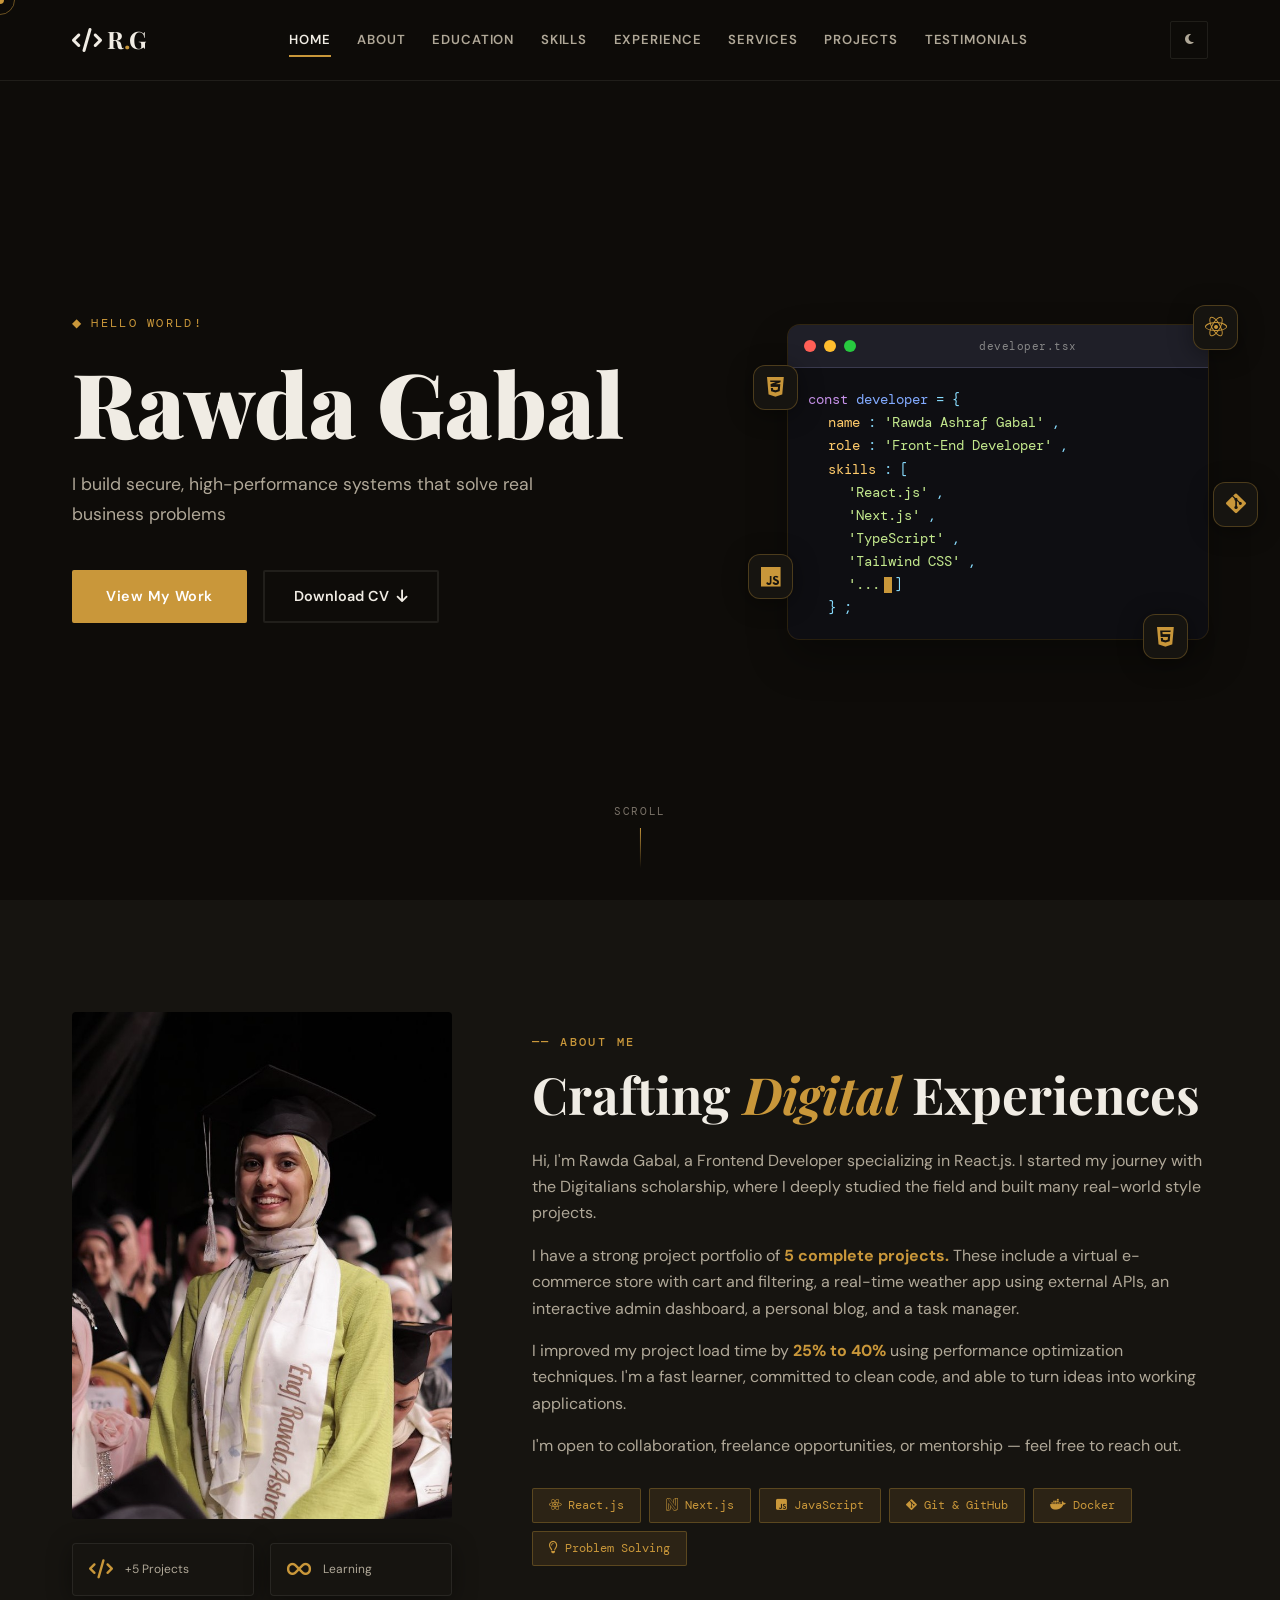
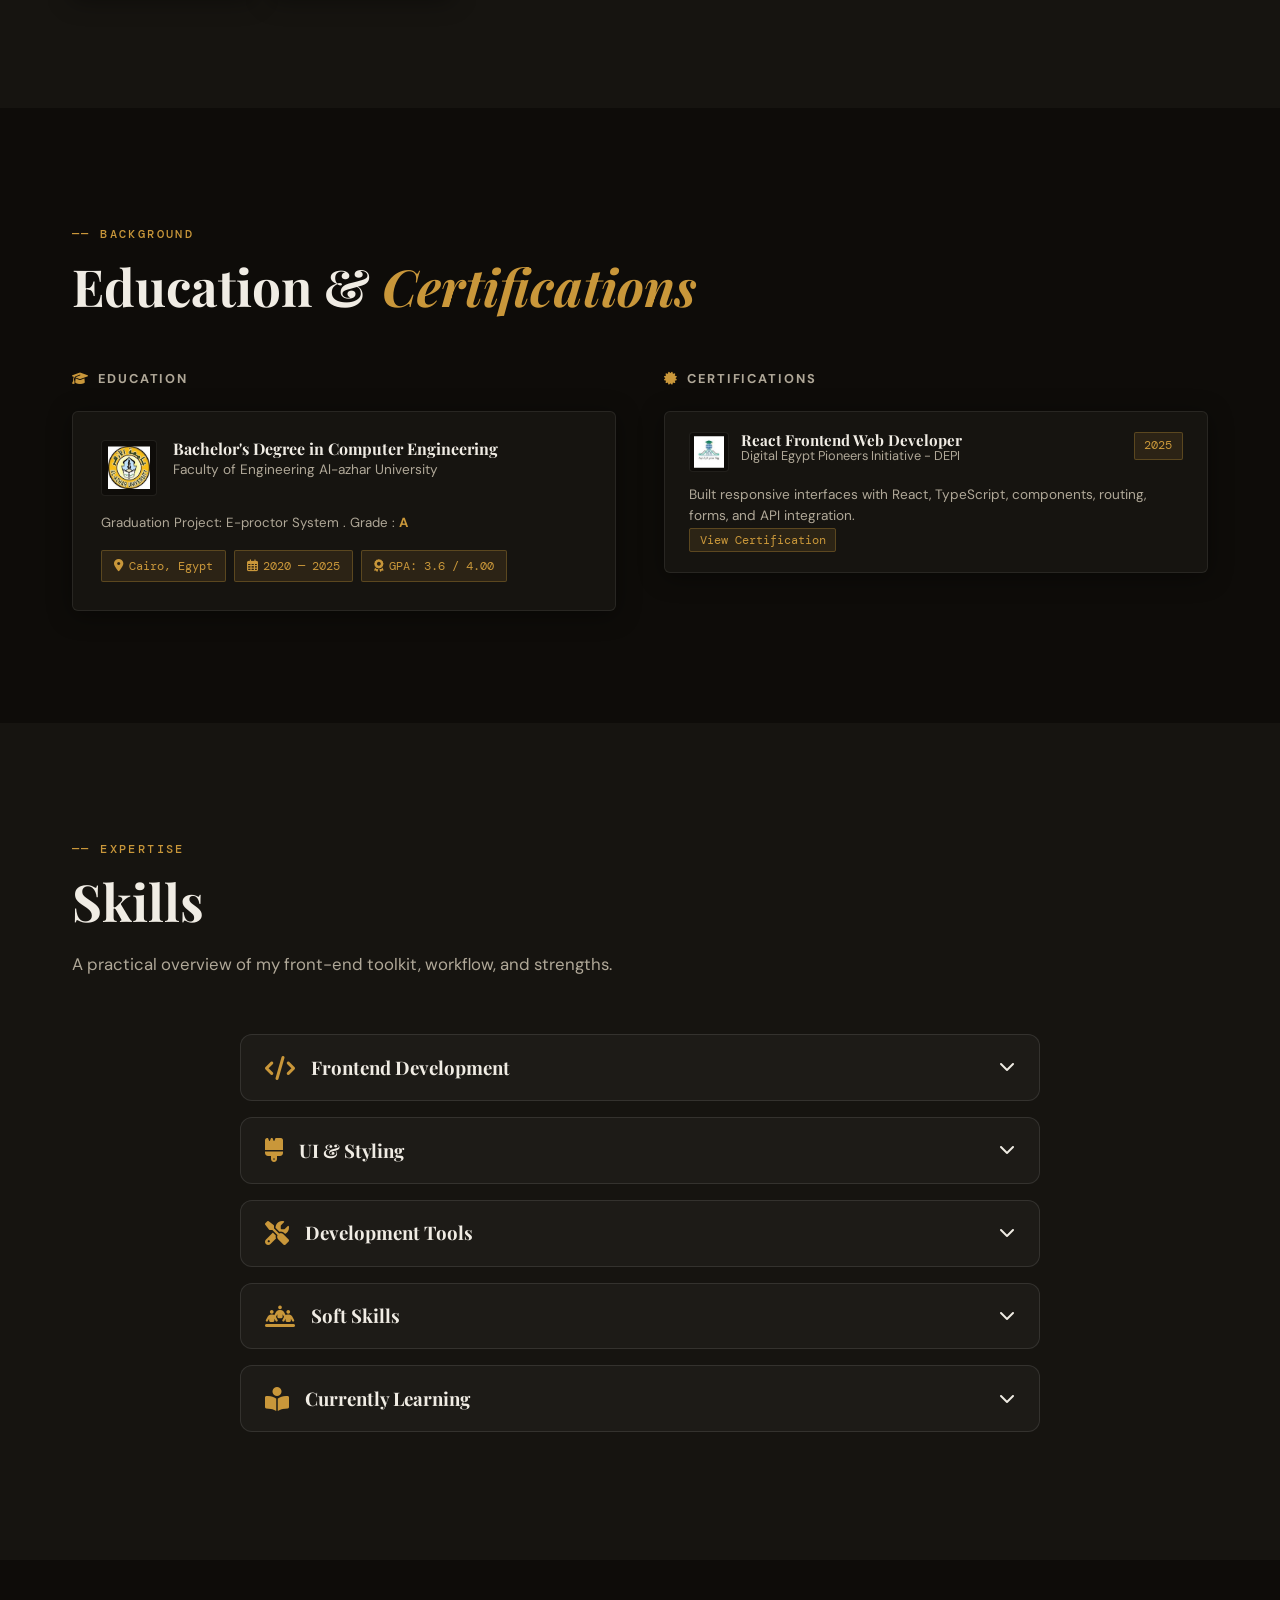
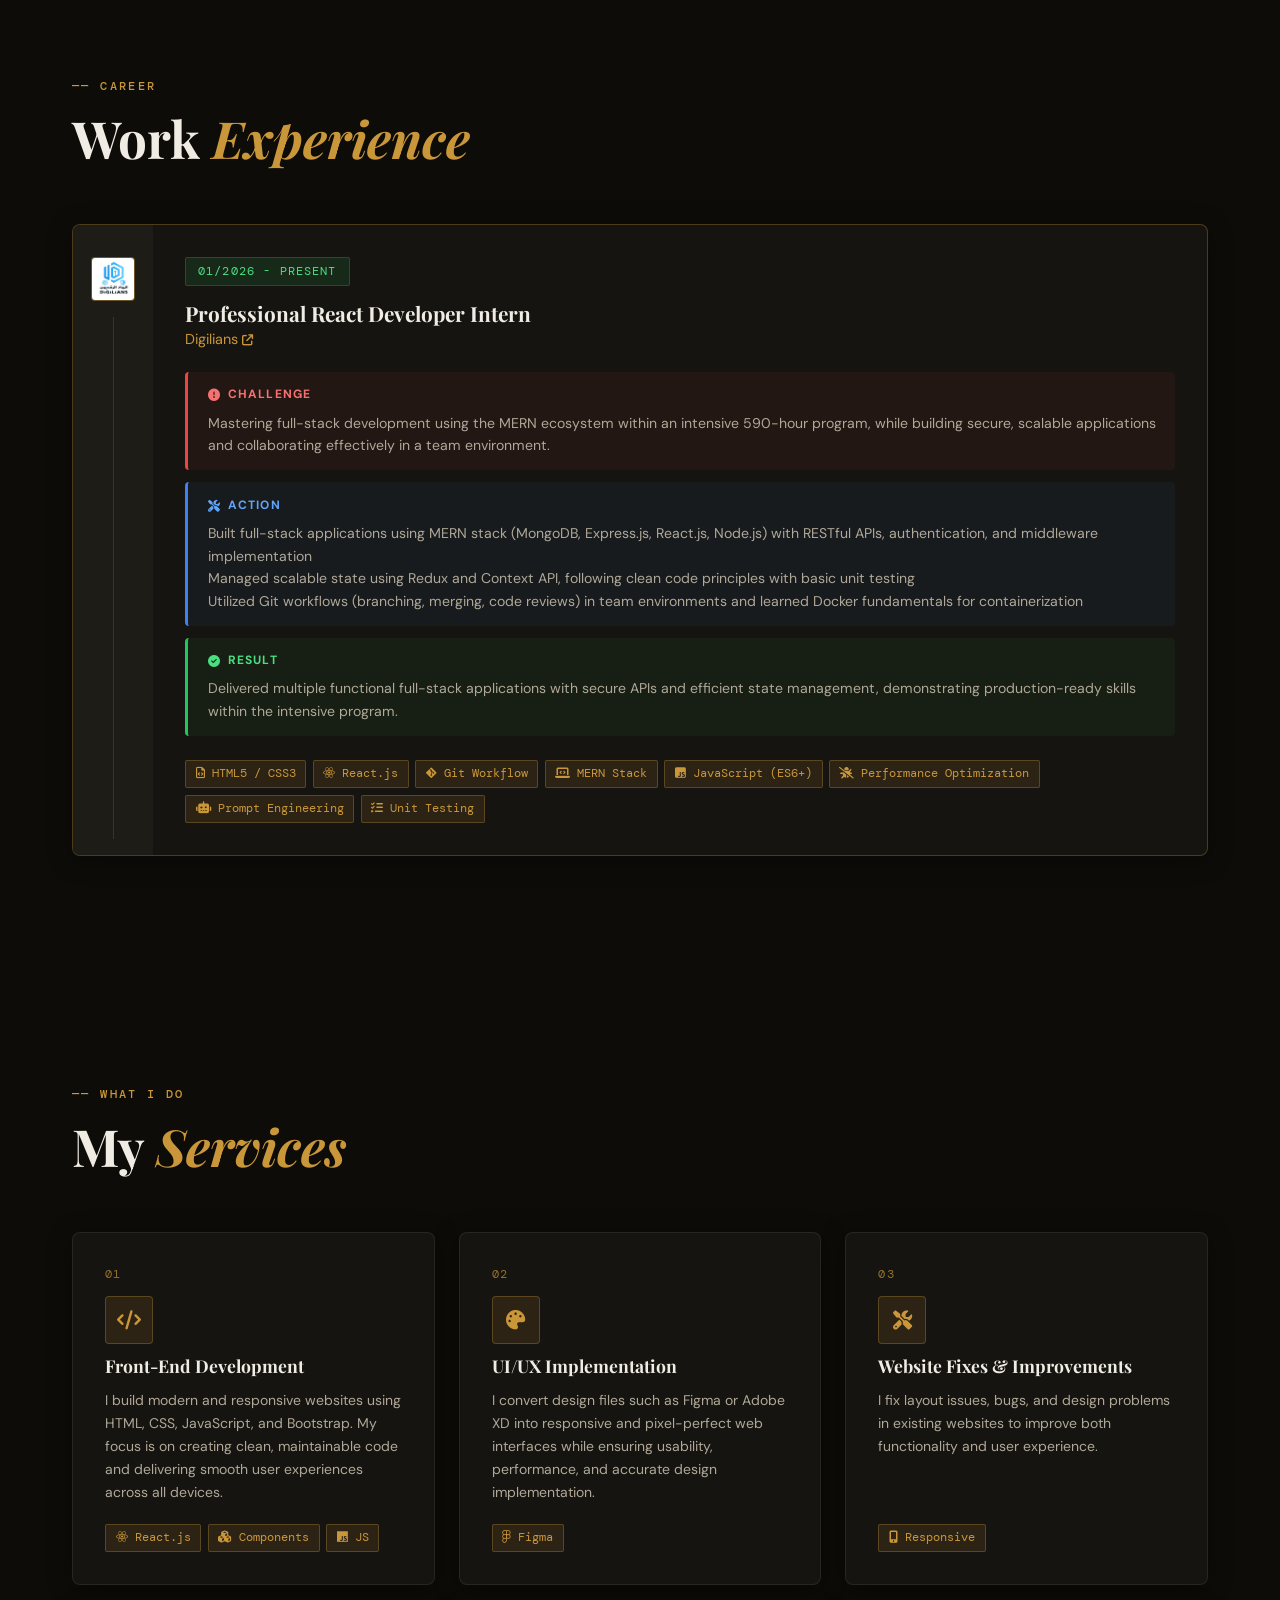
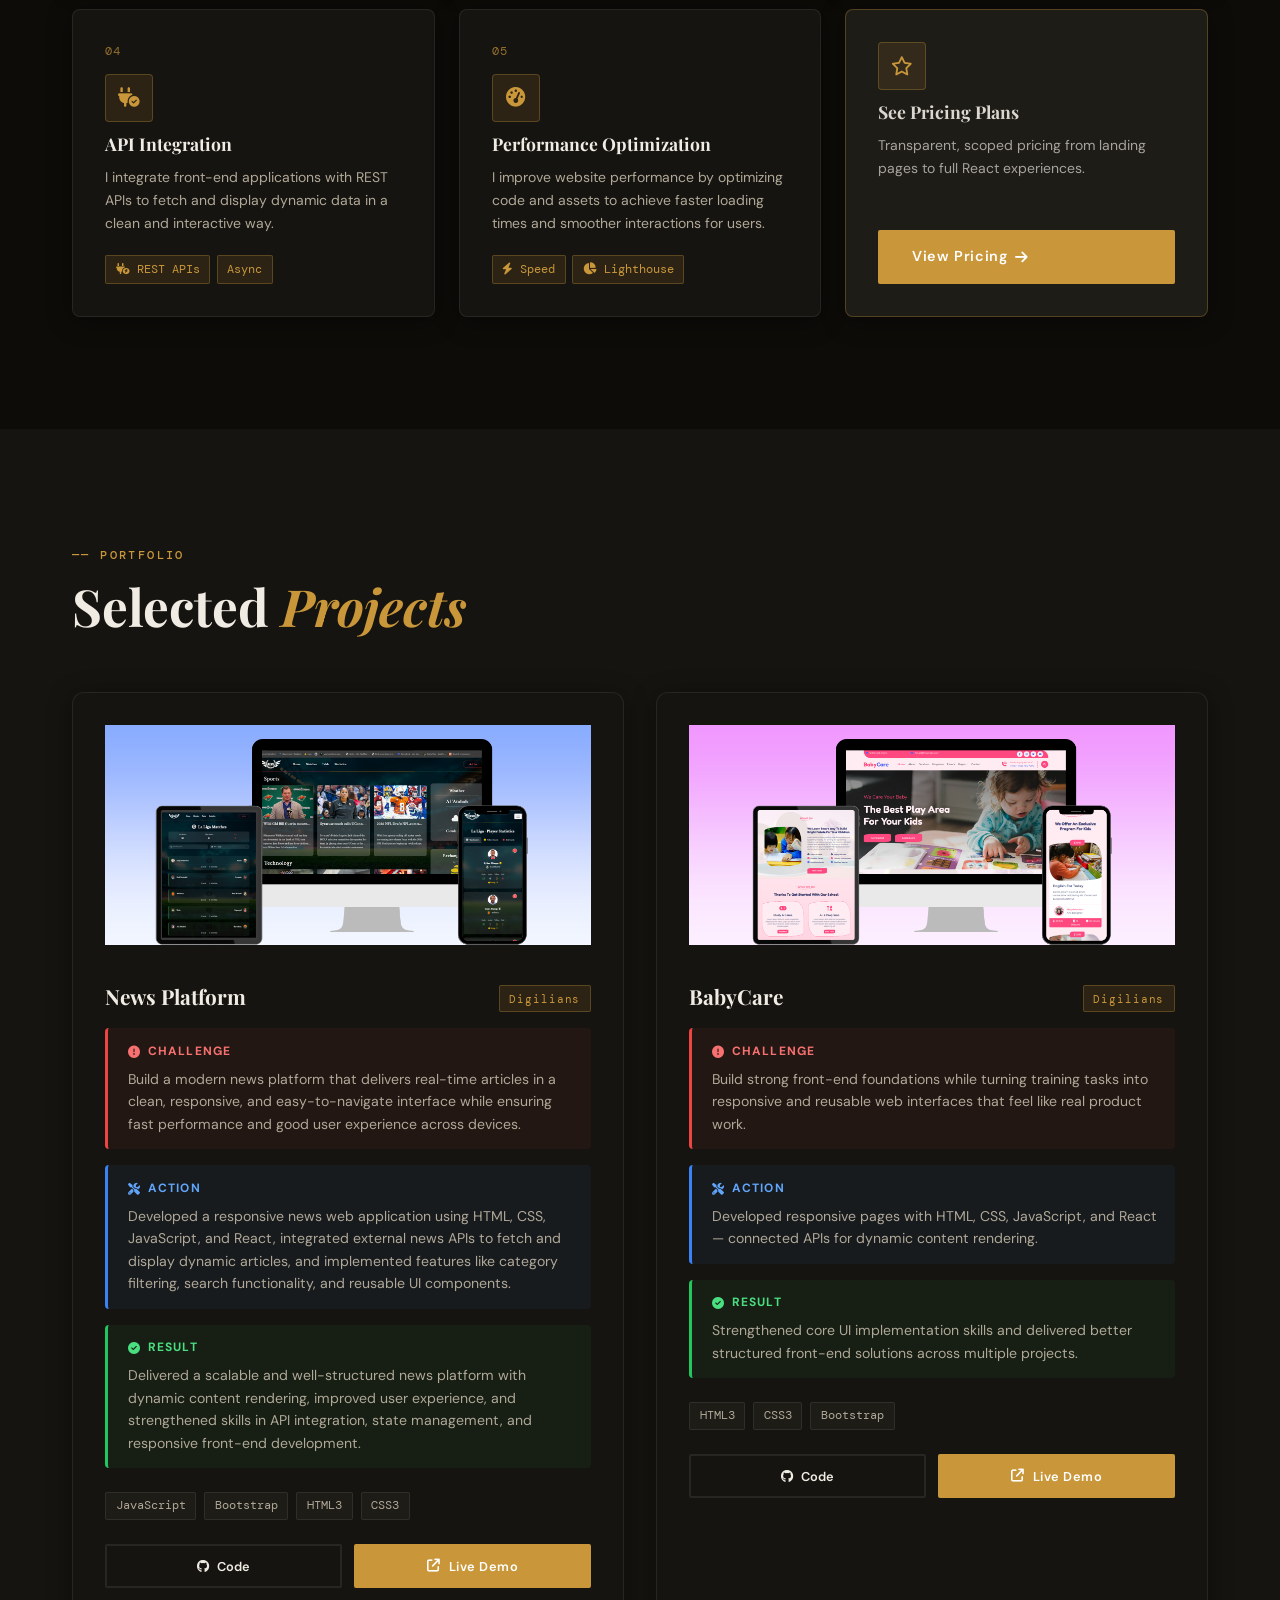
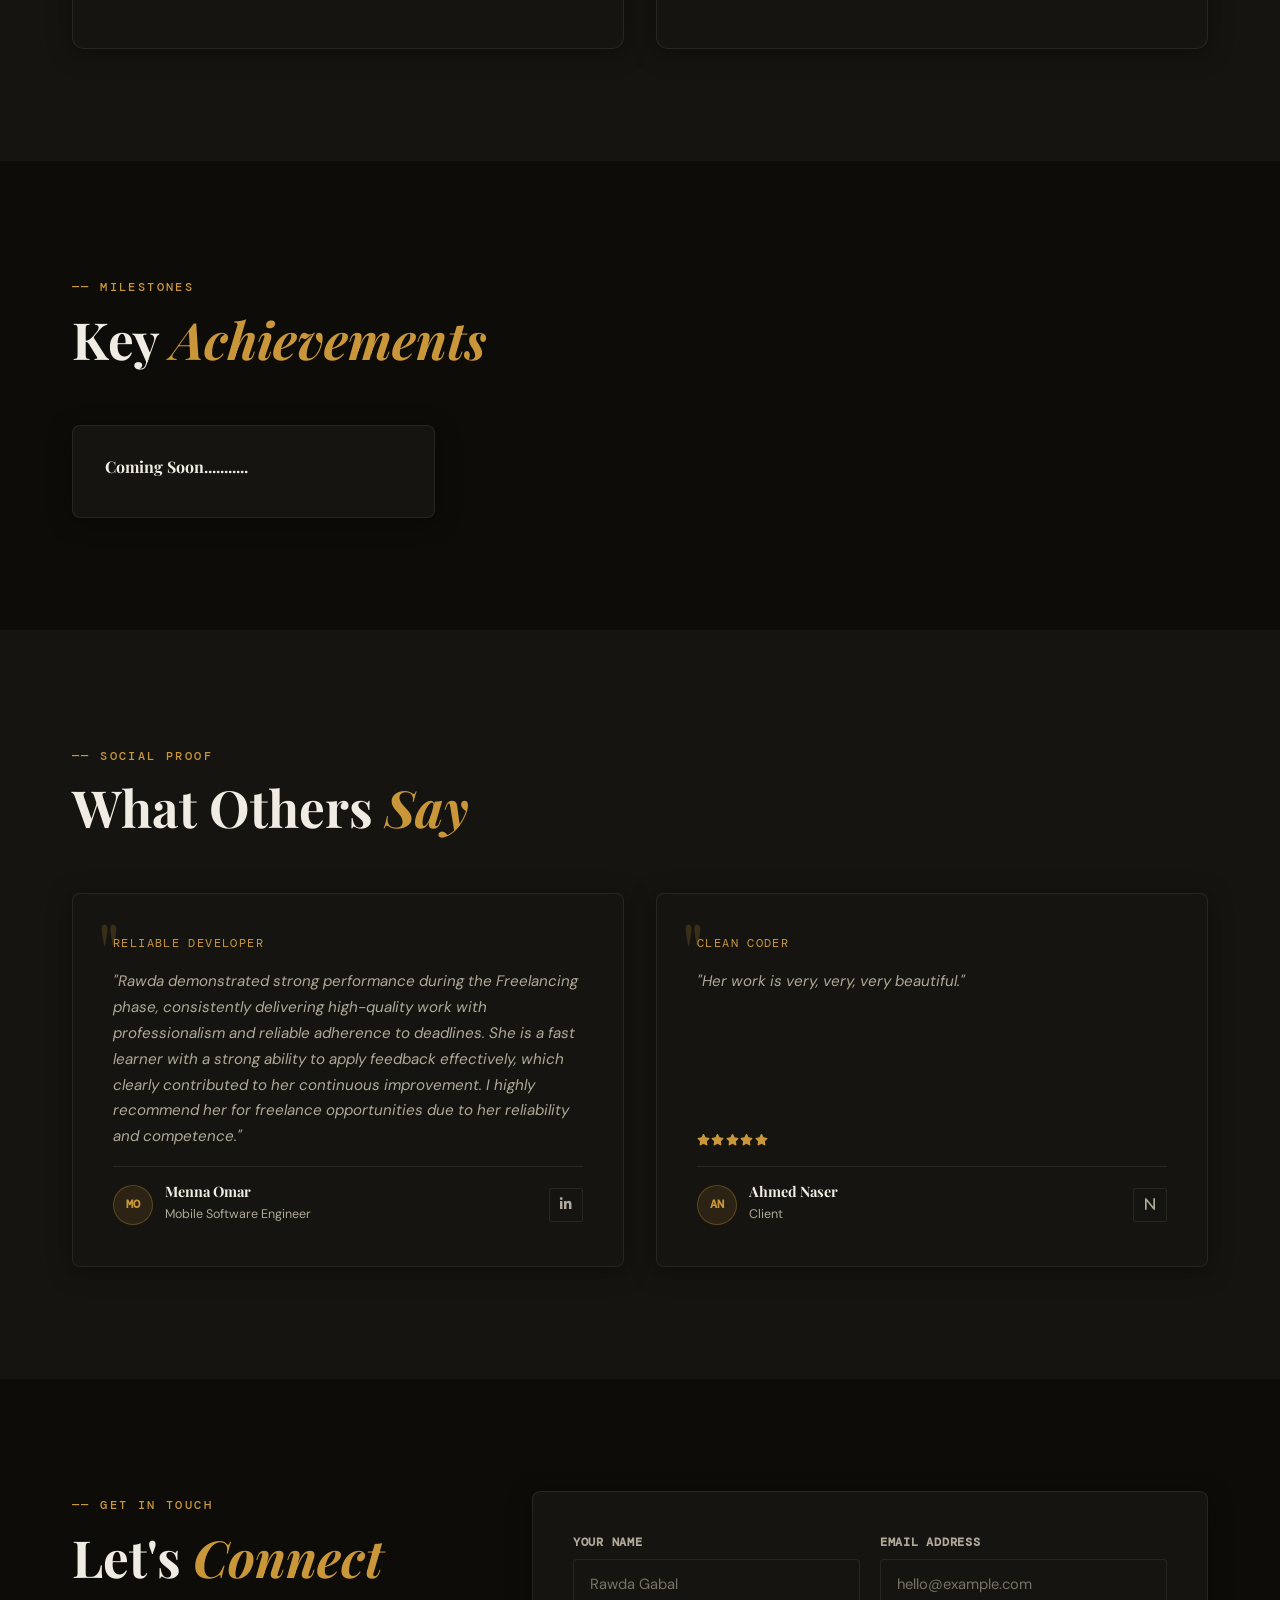
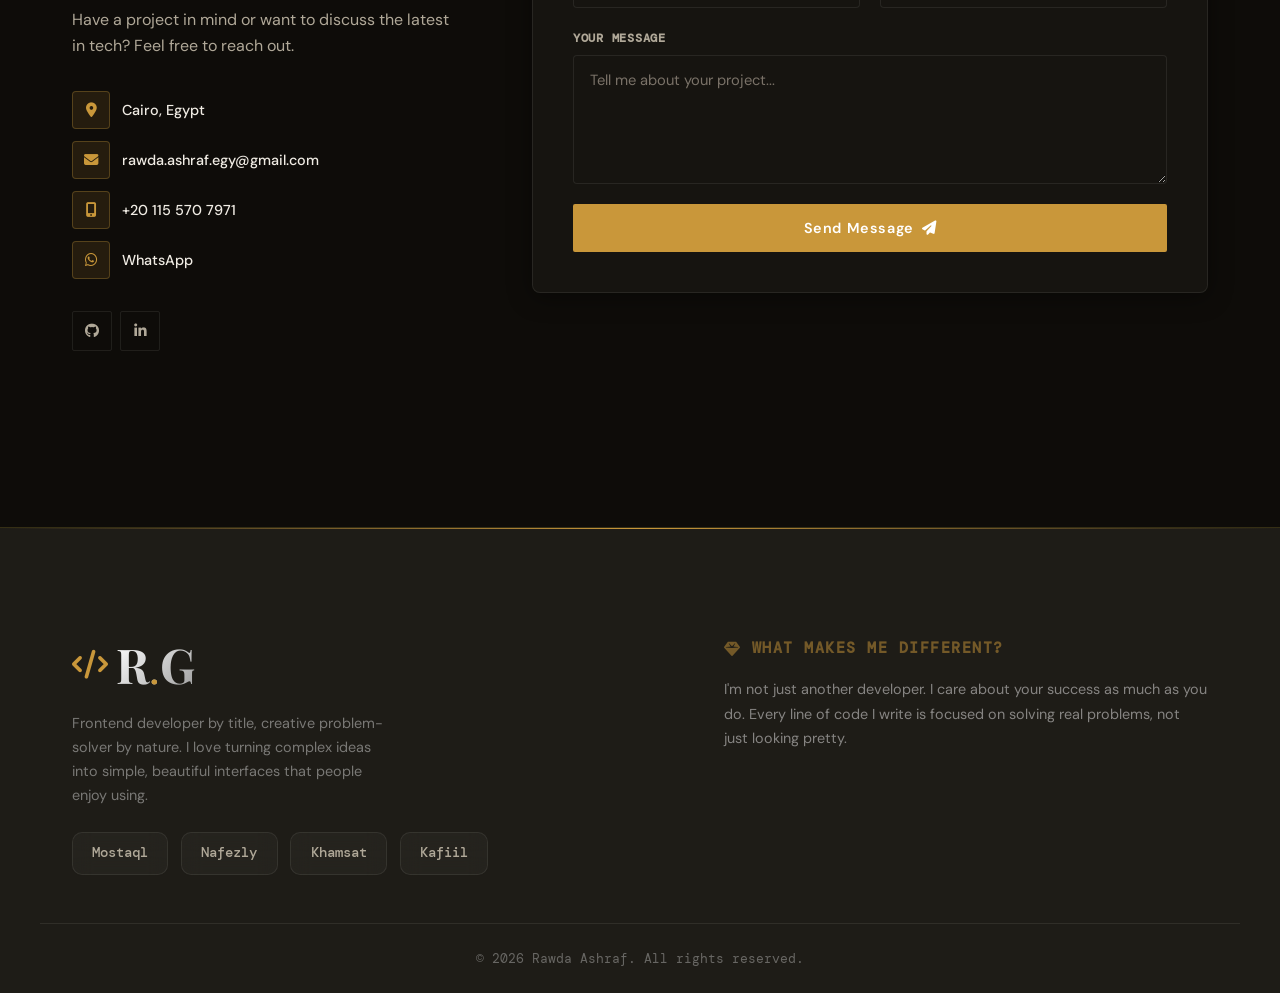
==== commit d2d8fd49: "Update testimonials" ====
--- a/index.html
+++ b/index.html
@@ -49,7 +49,7 @@
       <button class="mobile-toggle" aria-label="Menu" id="mobileToggle">
         <span></span><span></span><span></span>
       </button> -->
-    </div>
+      </div>
   </header>
 
   <main>
@@ -668,14 +668,18 @@
           <div class="testi-card reveal-up">
             <div class="testi-quote">"</div>
             <span class="testi-label">Reliable Developer</span>
-            <p>"Comming Soon.........."</p>
+            <p>"Rawda demonstrated strong performance during the Freelancing phase, consistently delivering high-quality
+              work with professionalism and reliable adherence to deadlines.
+              She is a fast learner with a strong ability to apply feedback effectively, which clearly contributed to
+              her continuous improvement. I highly recommend her for freelance opportunities due to her reliability and
+              competence."</p>
             <div class="testi-footer">
               <div class="testi-avatar">MO</div>
               <div>
                 <h4>Menna Omar</h4>
                 <span>Mobile Software Engineer</span>
               </div>
-              <a href="www.linkedin.com/in/rawda-ashraf-gabal" target="_blank" class="testi-linkedin"
+              <a href="https://www.linkedin.com/in/mennaomar/" target="_blank" class="testi-linkedin"
                 aria-label="LinkedIn"><i class="fa-brands fa-linkedin-in"></i></a>
             </div>
           </div>
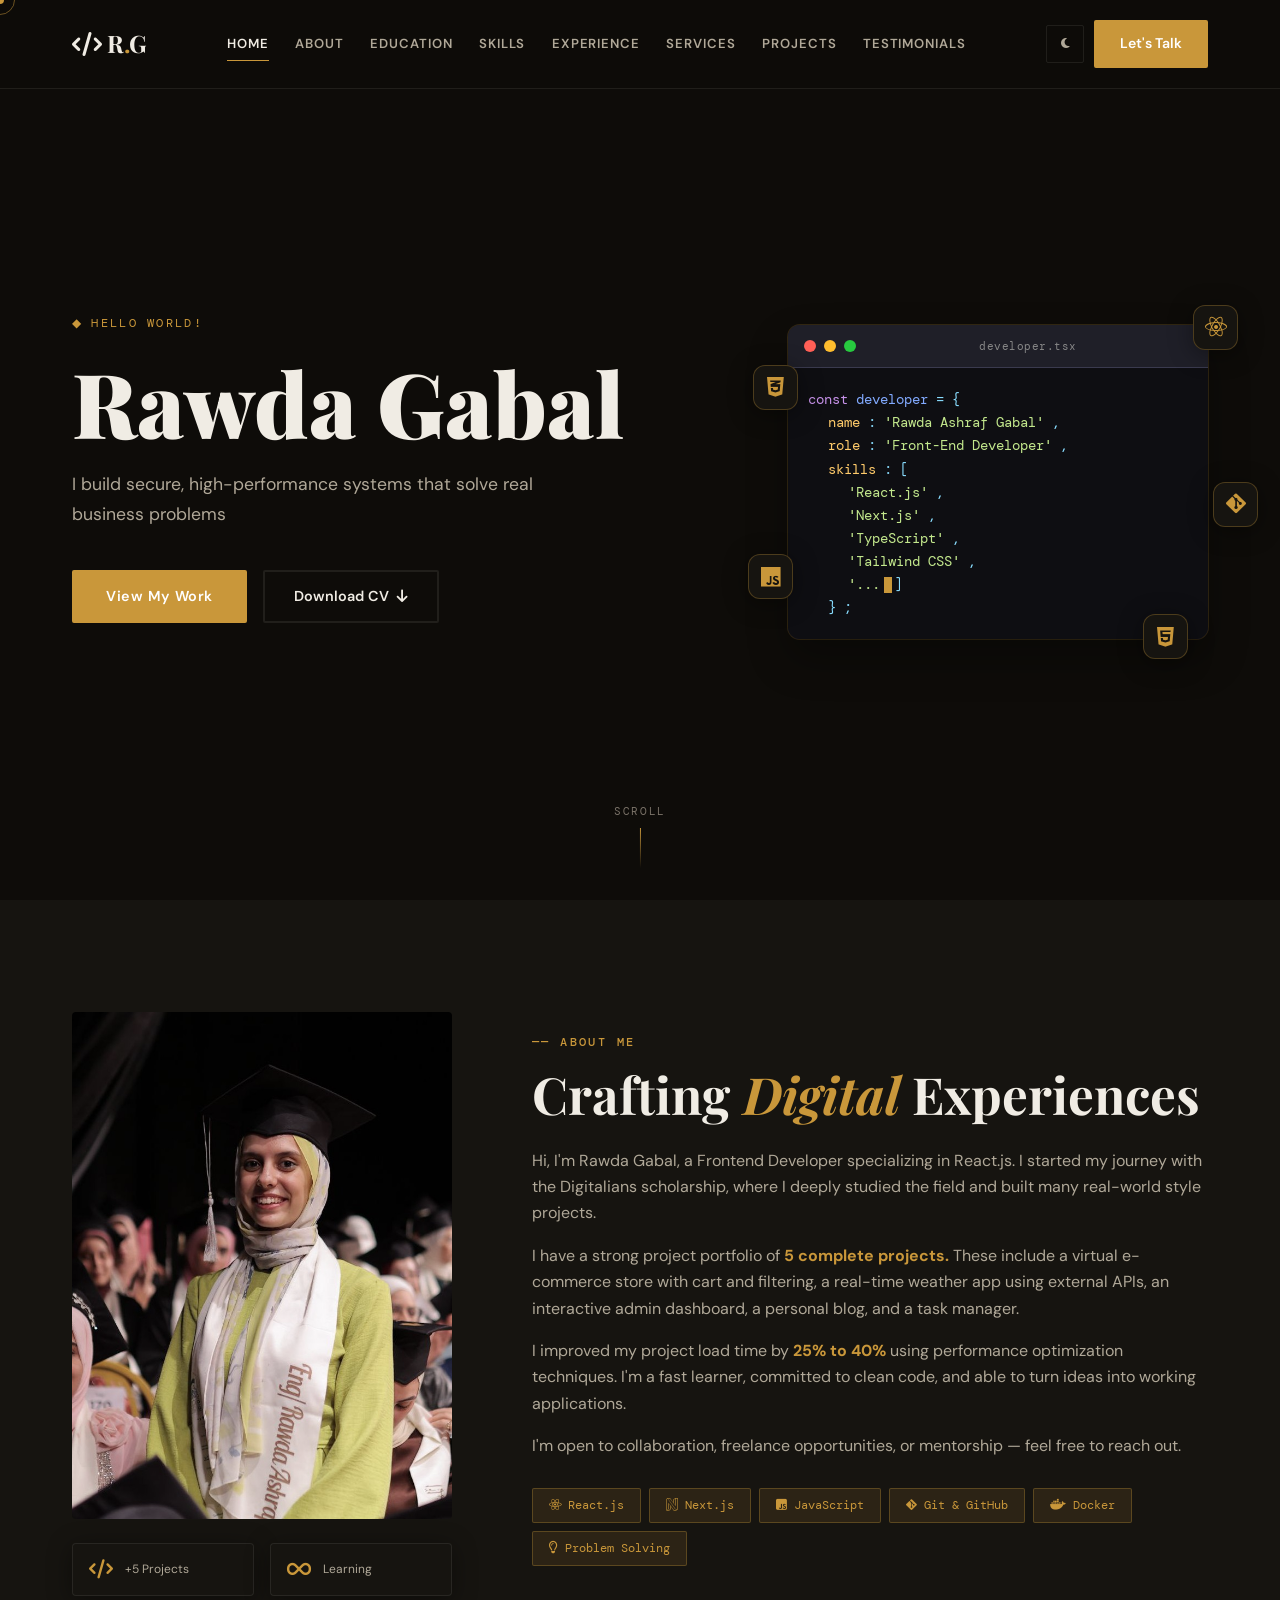
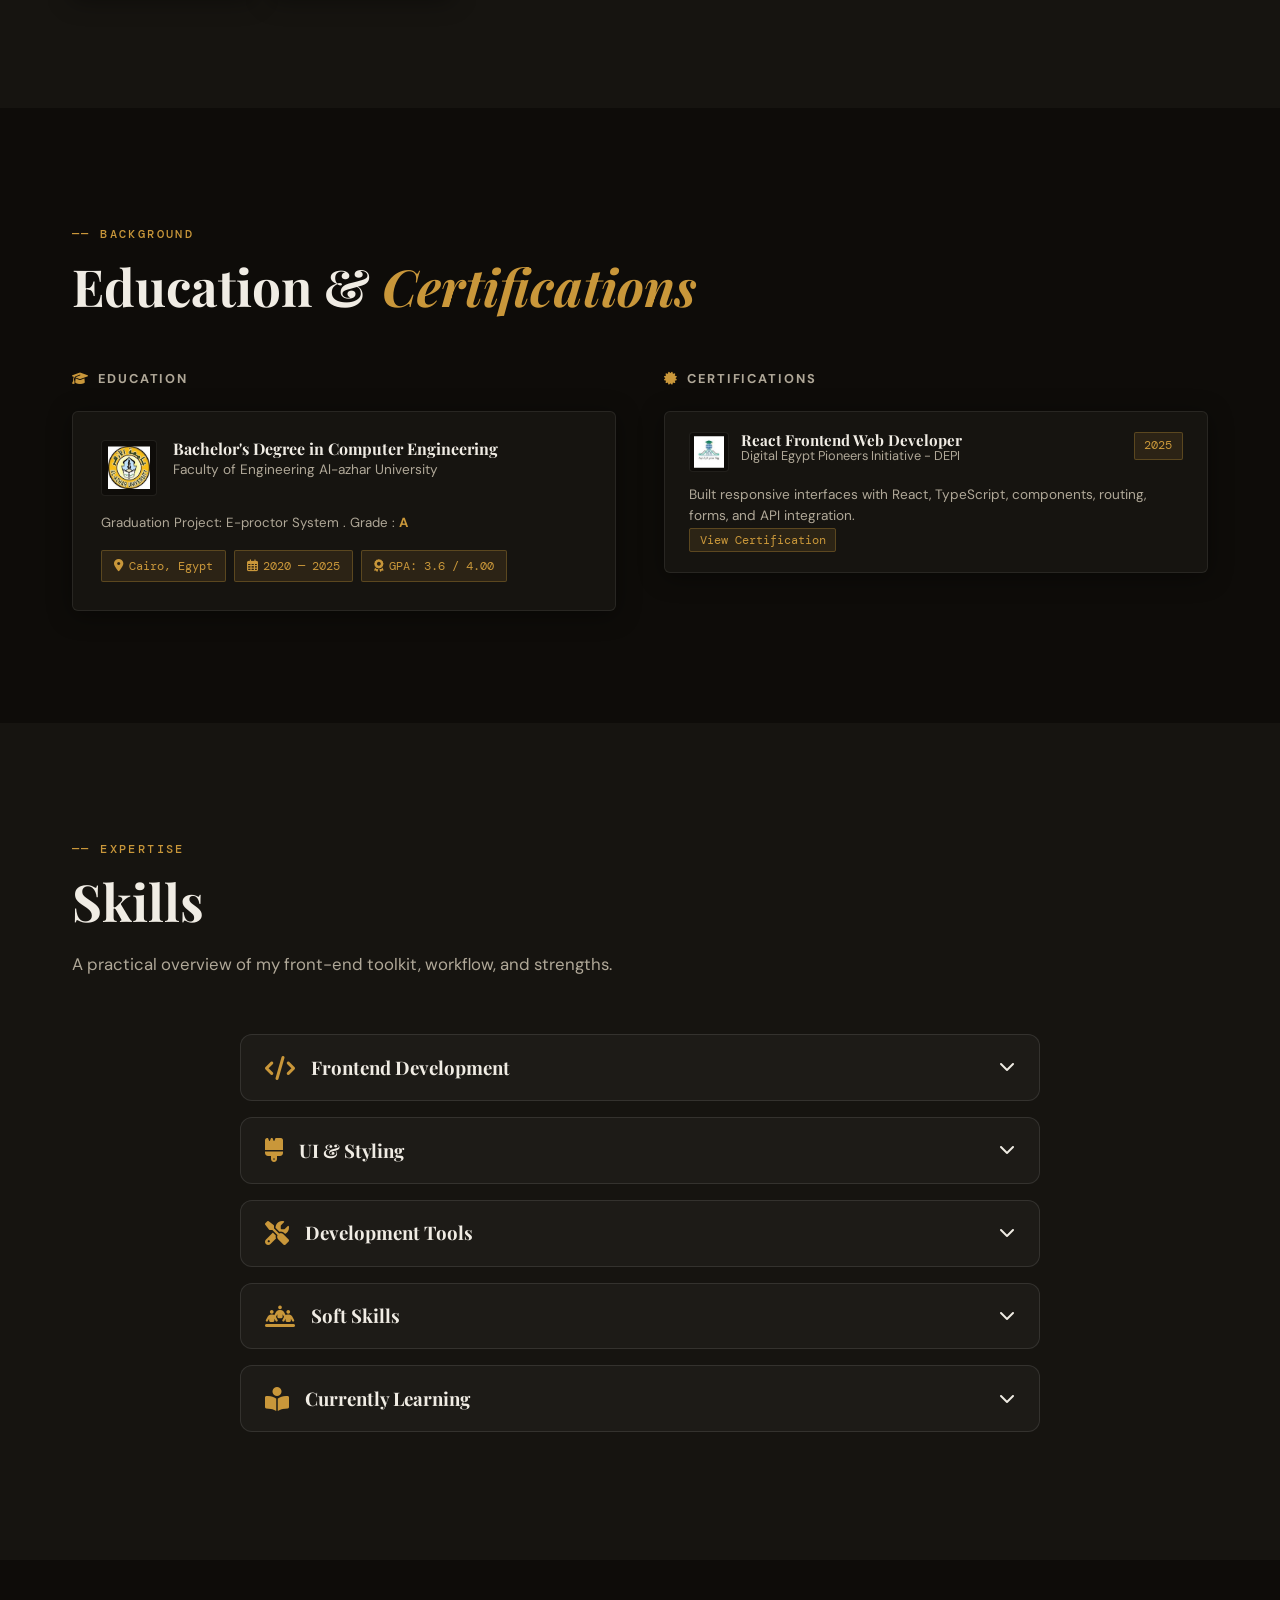
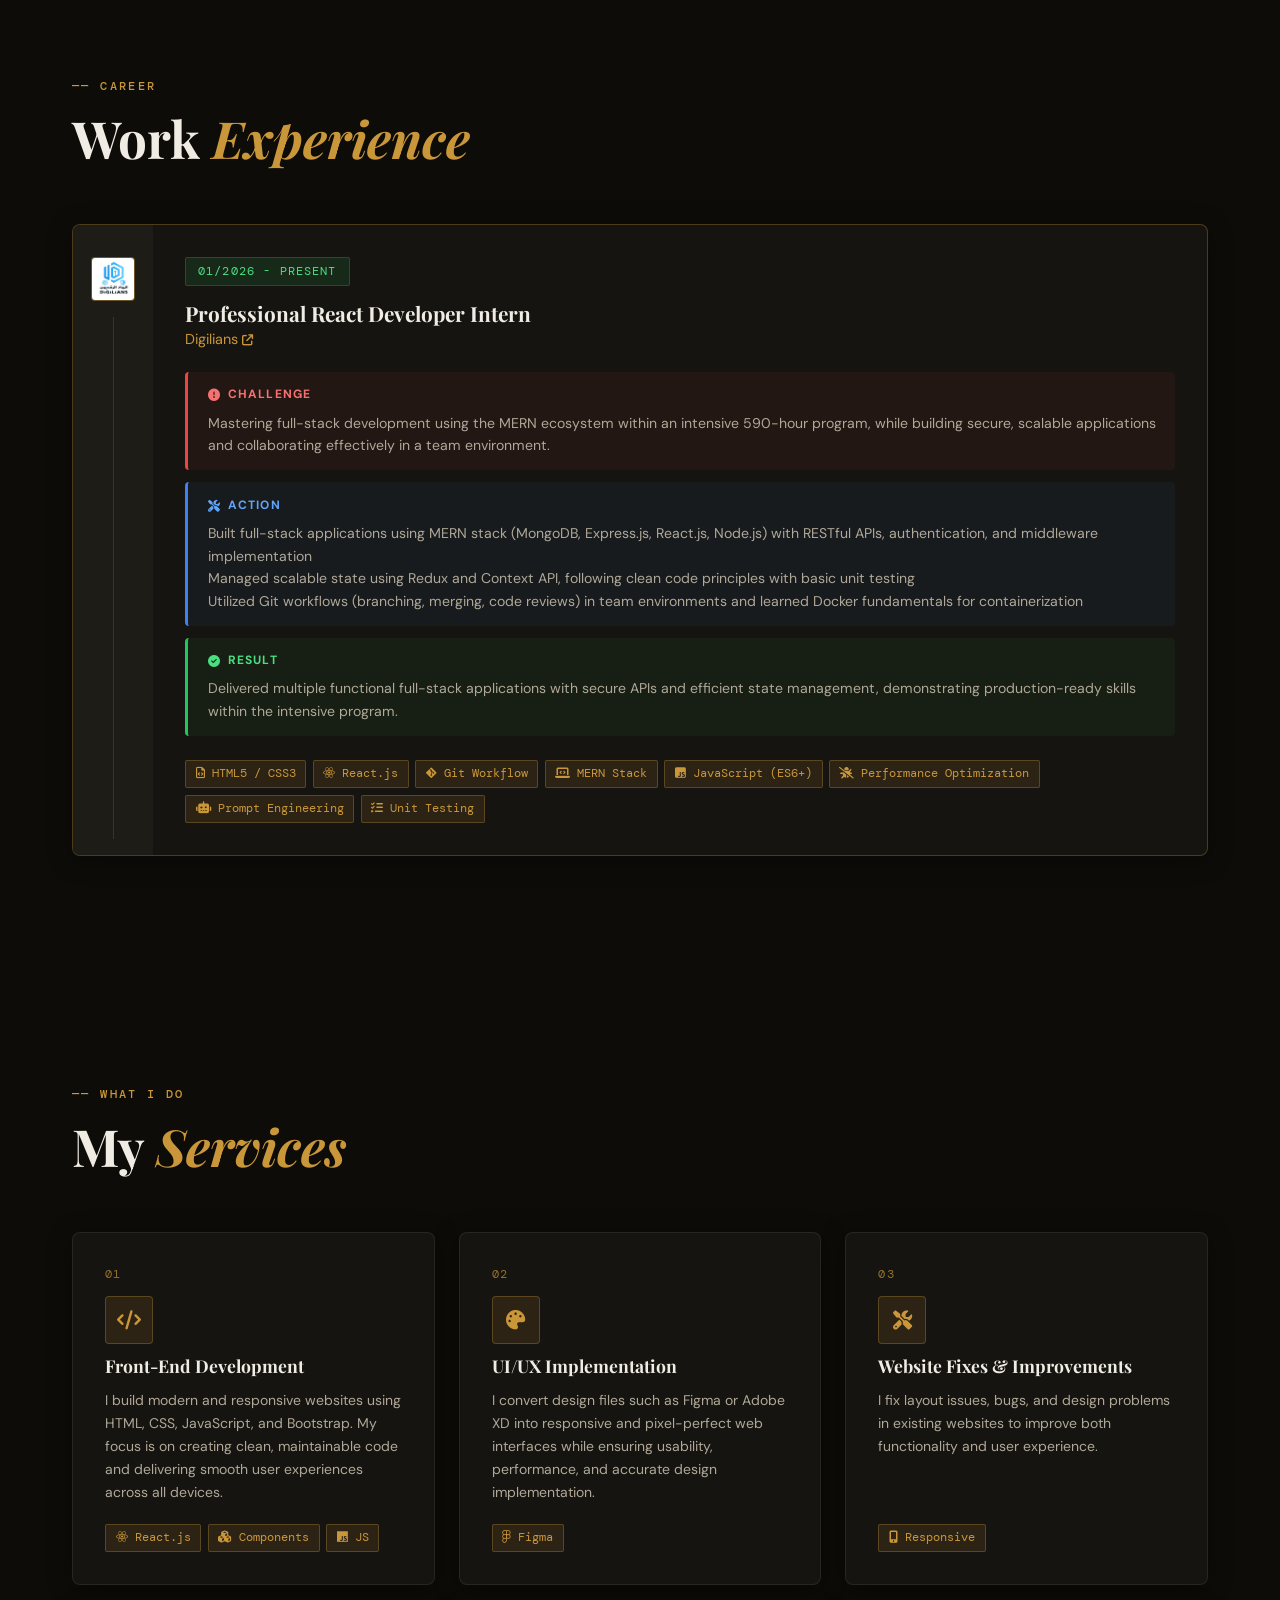
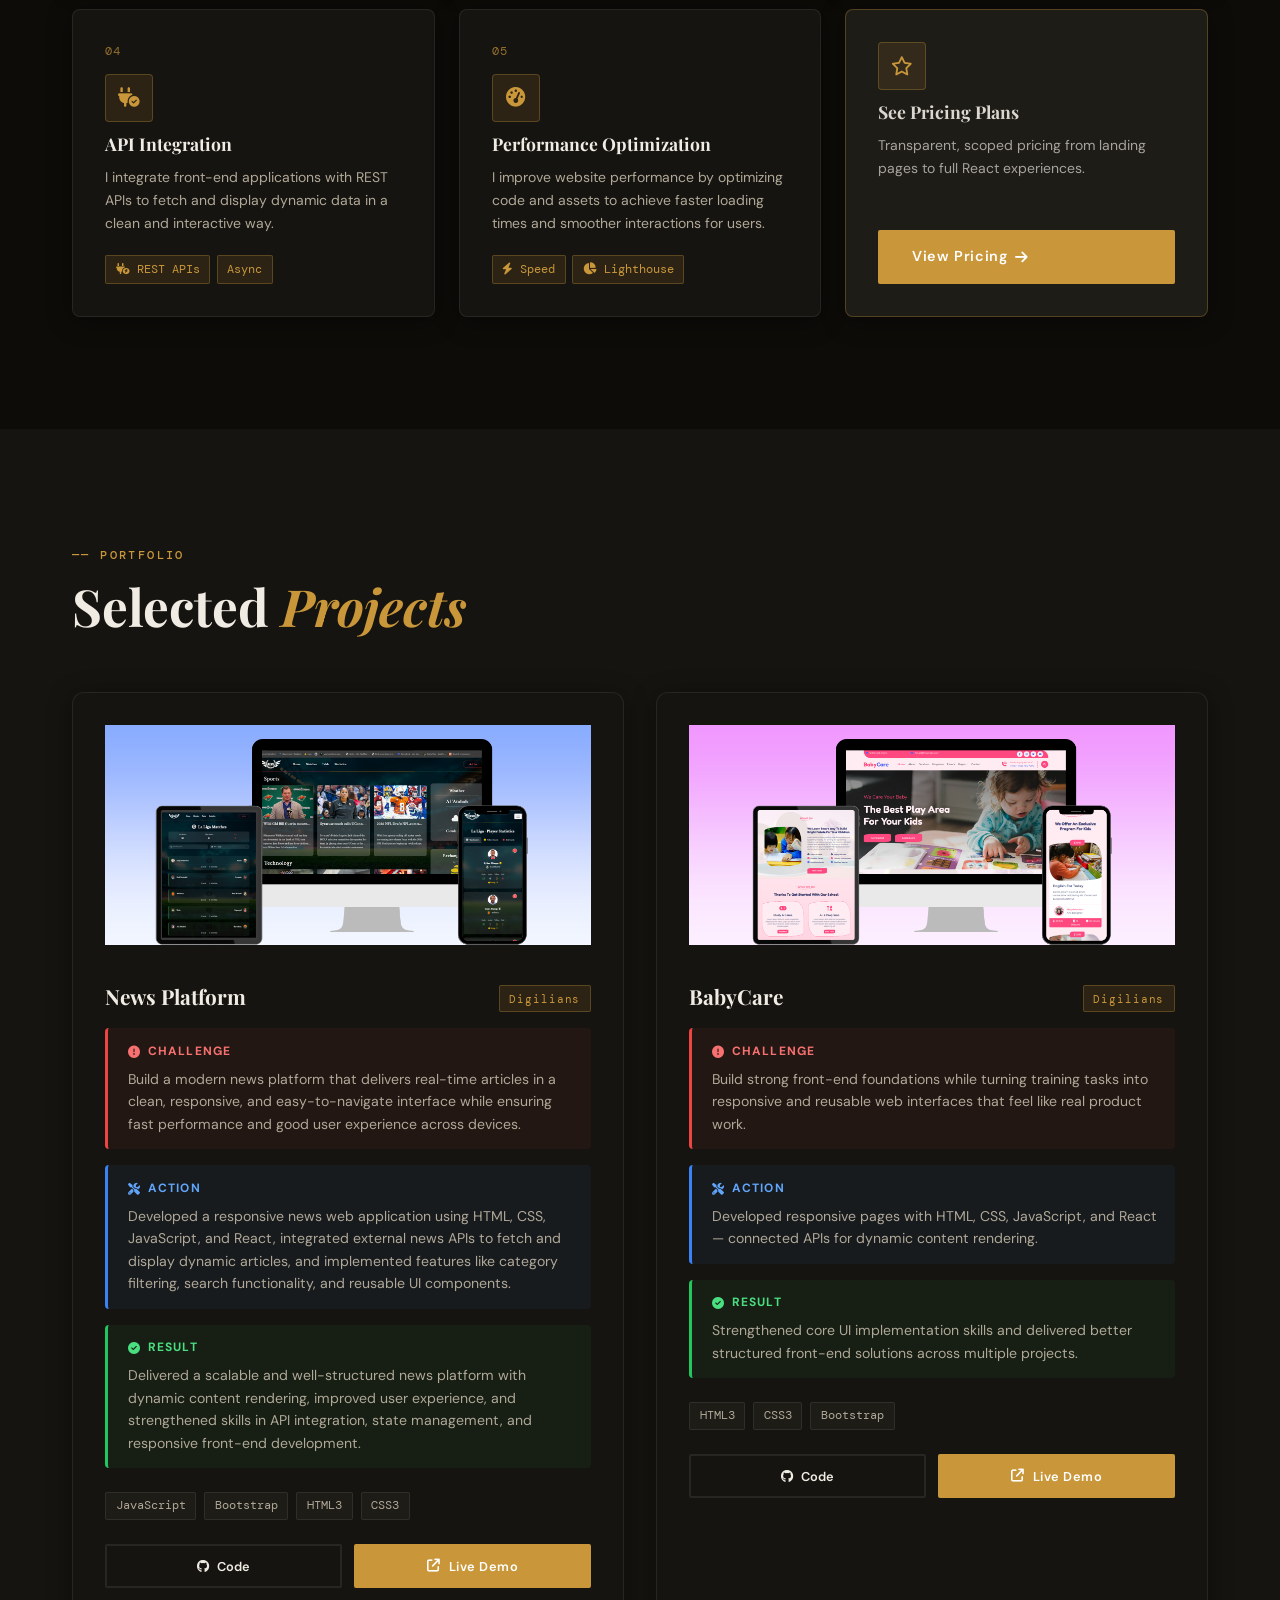
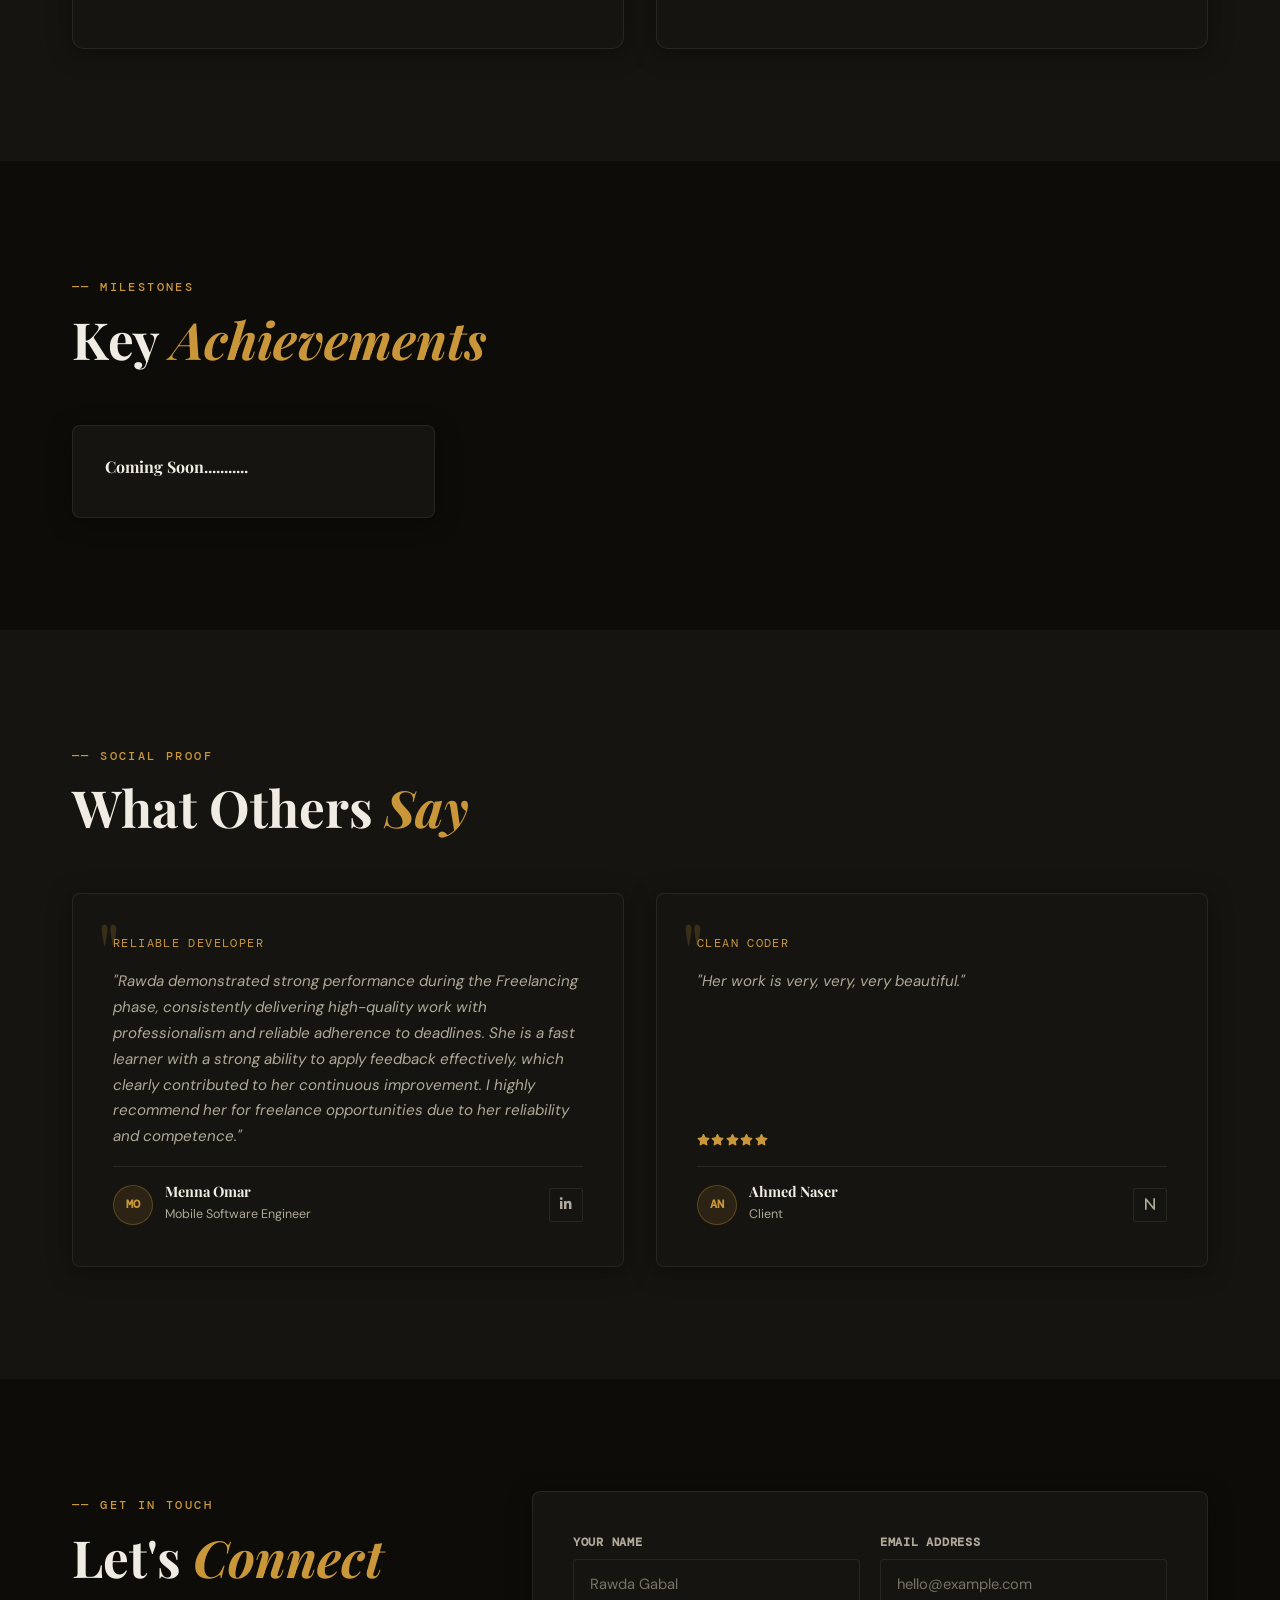
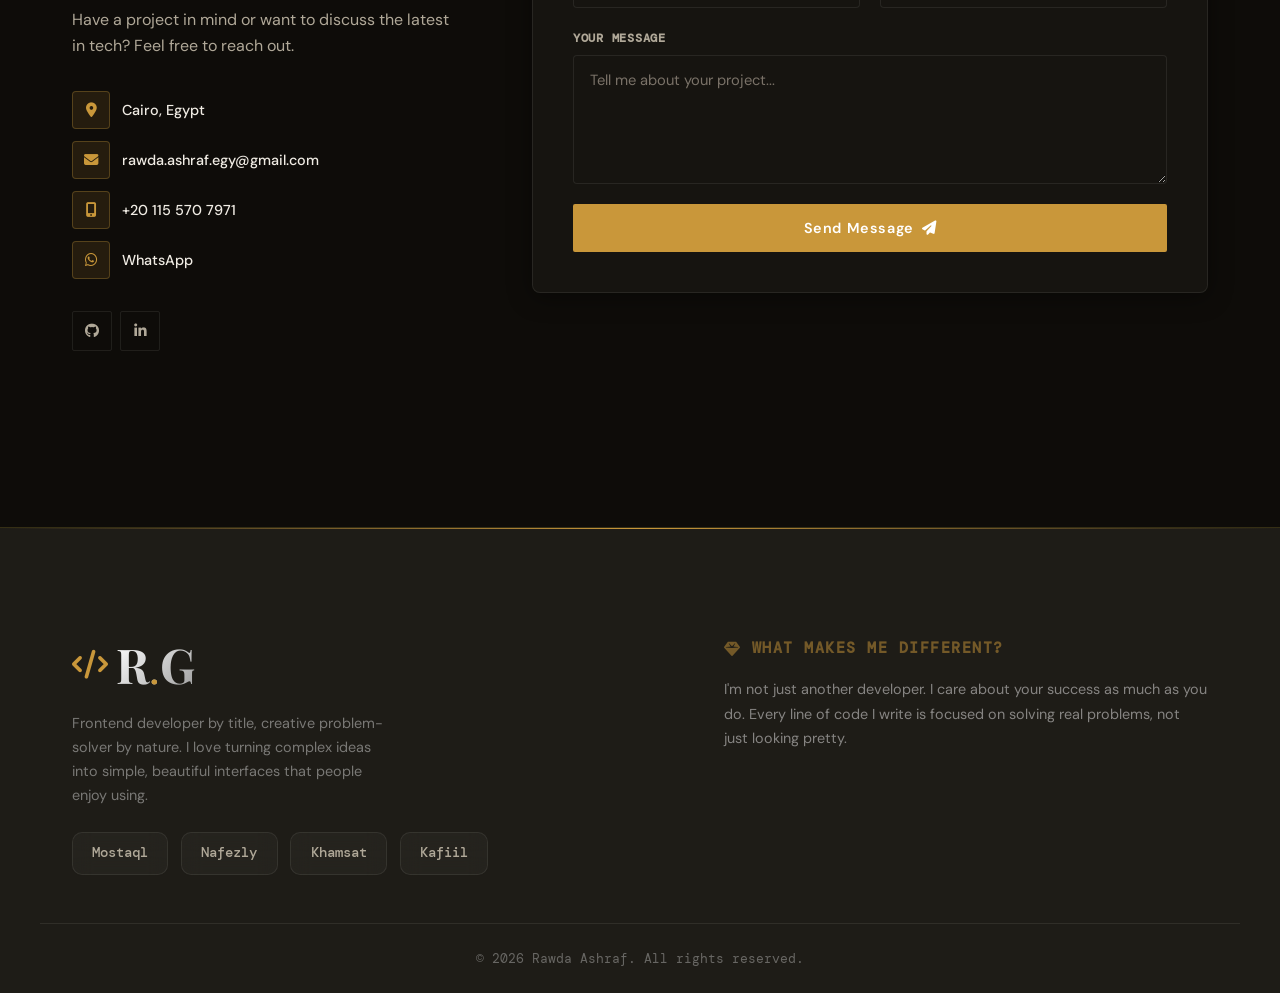
==== commit 8c04f229: "Update header" ====
--- a/index.html
+++ b/index.html
@@ -43,12 +43,12 @@
           <i class="fa-solid fa-sun light-icon"></i>
           <i class="fa-solid fa-moon dark-icon"></i>
         </button>
-        <!-- <button class="icon-btn lang-toggle" aria-label="Toggle Language">AR</button>
+        <!-- <button class="icon-btn lang-toggle" aria-label="Toggle Language">AR</button> -->
         <a class="btn-header" href="#contact">Let's Talk</a>
       </div>
       <button class="mobile-toggle" aria-label="Menu" id="mobileToggle">
         <span></span><span></span><span></span>
-      </button> -->
+      </button>
       </div>
   </header>
 
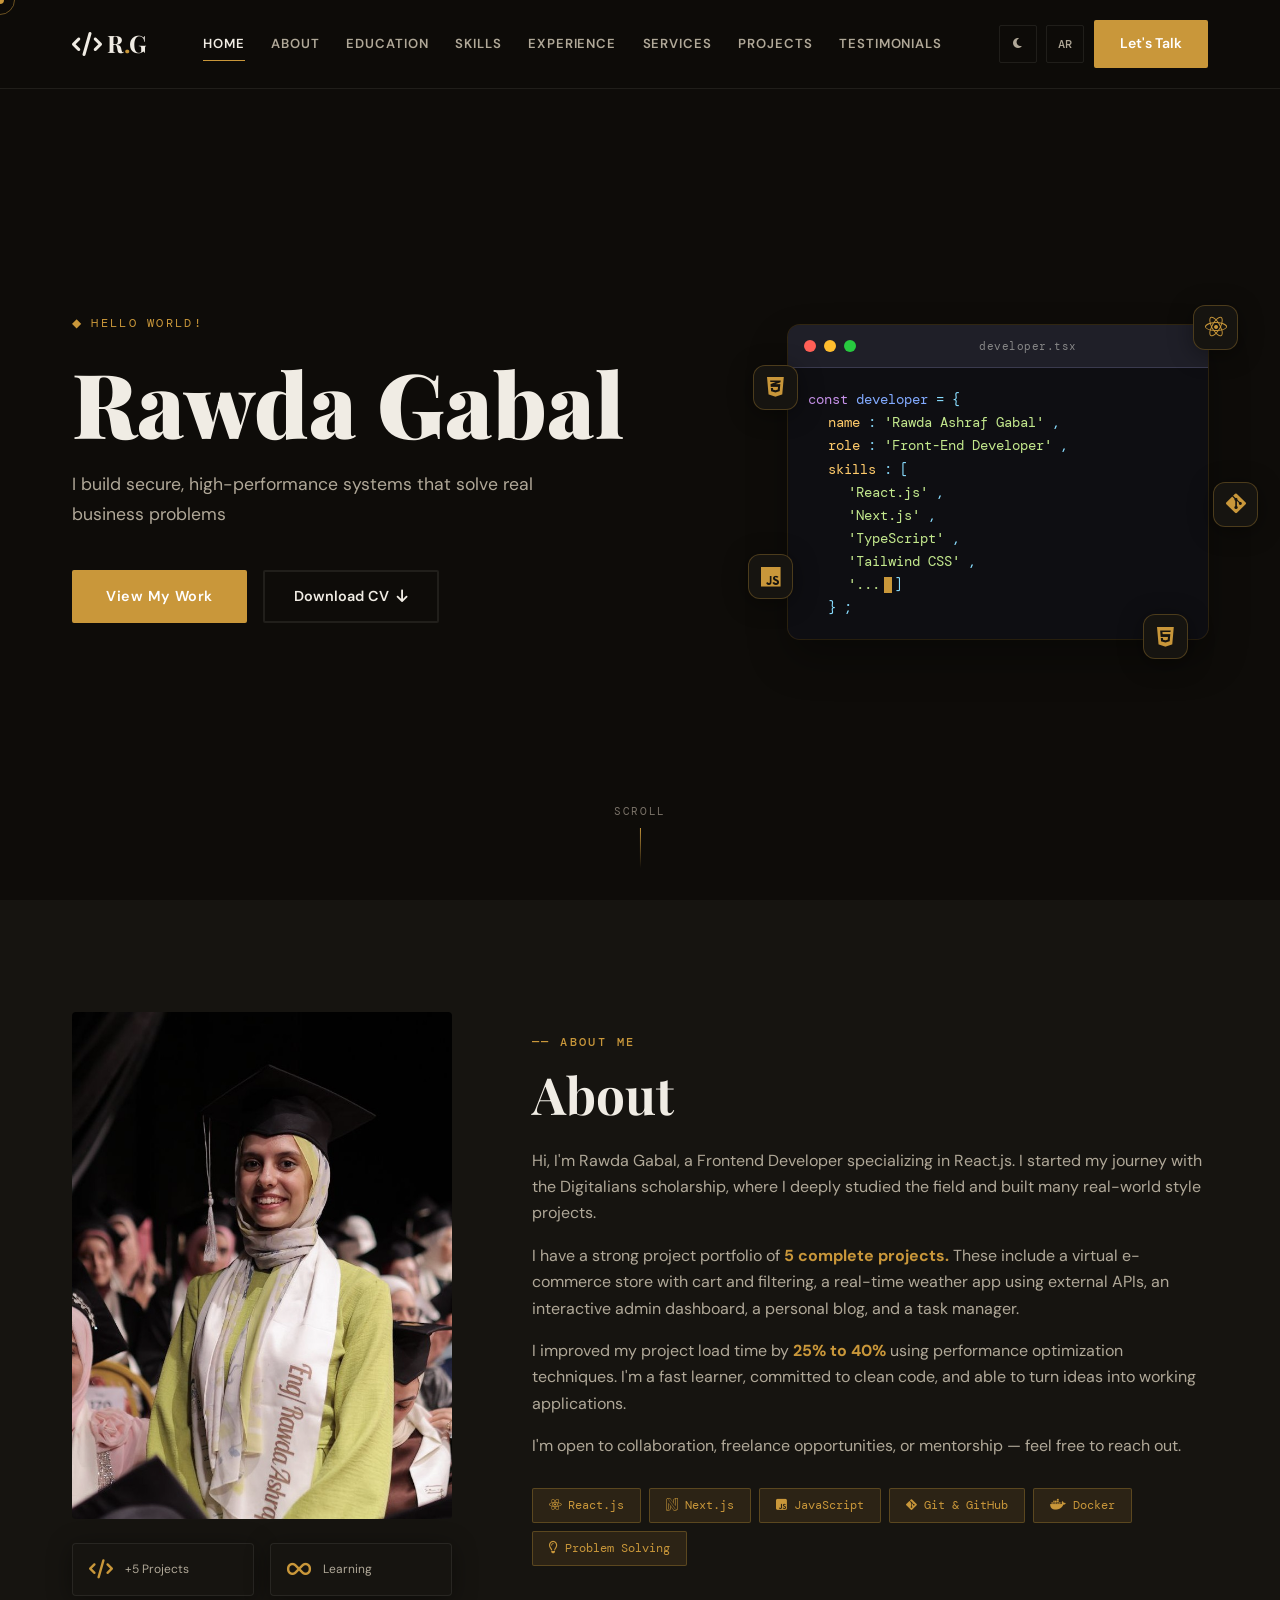
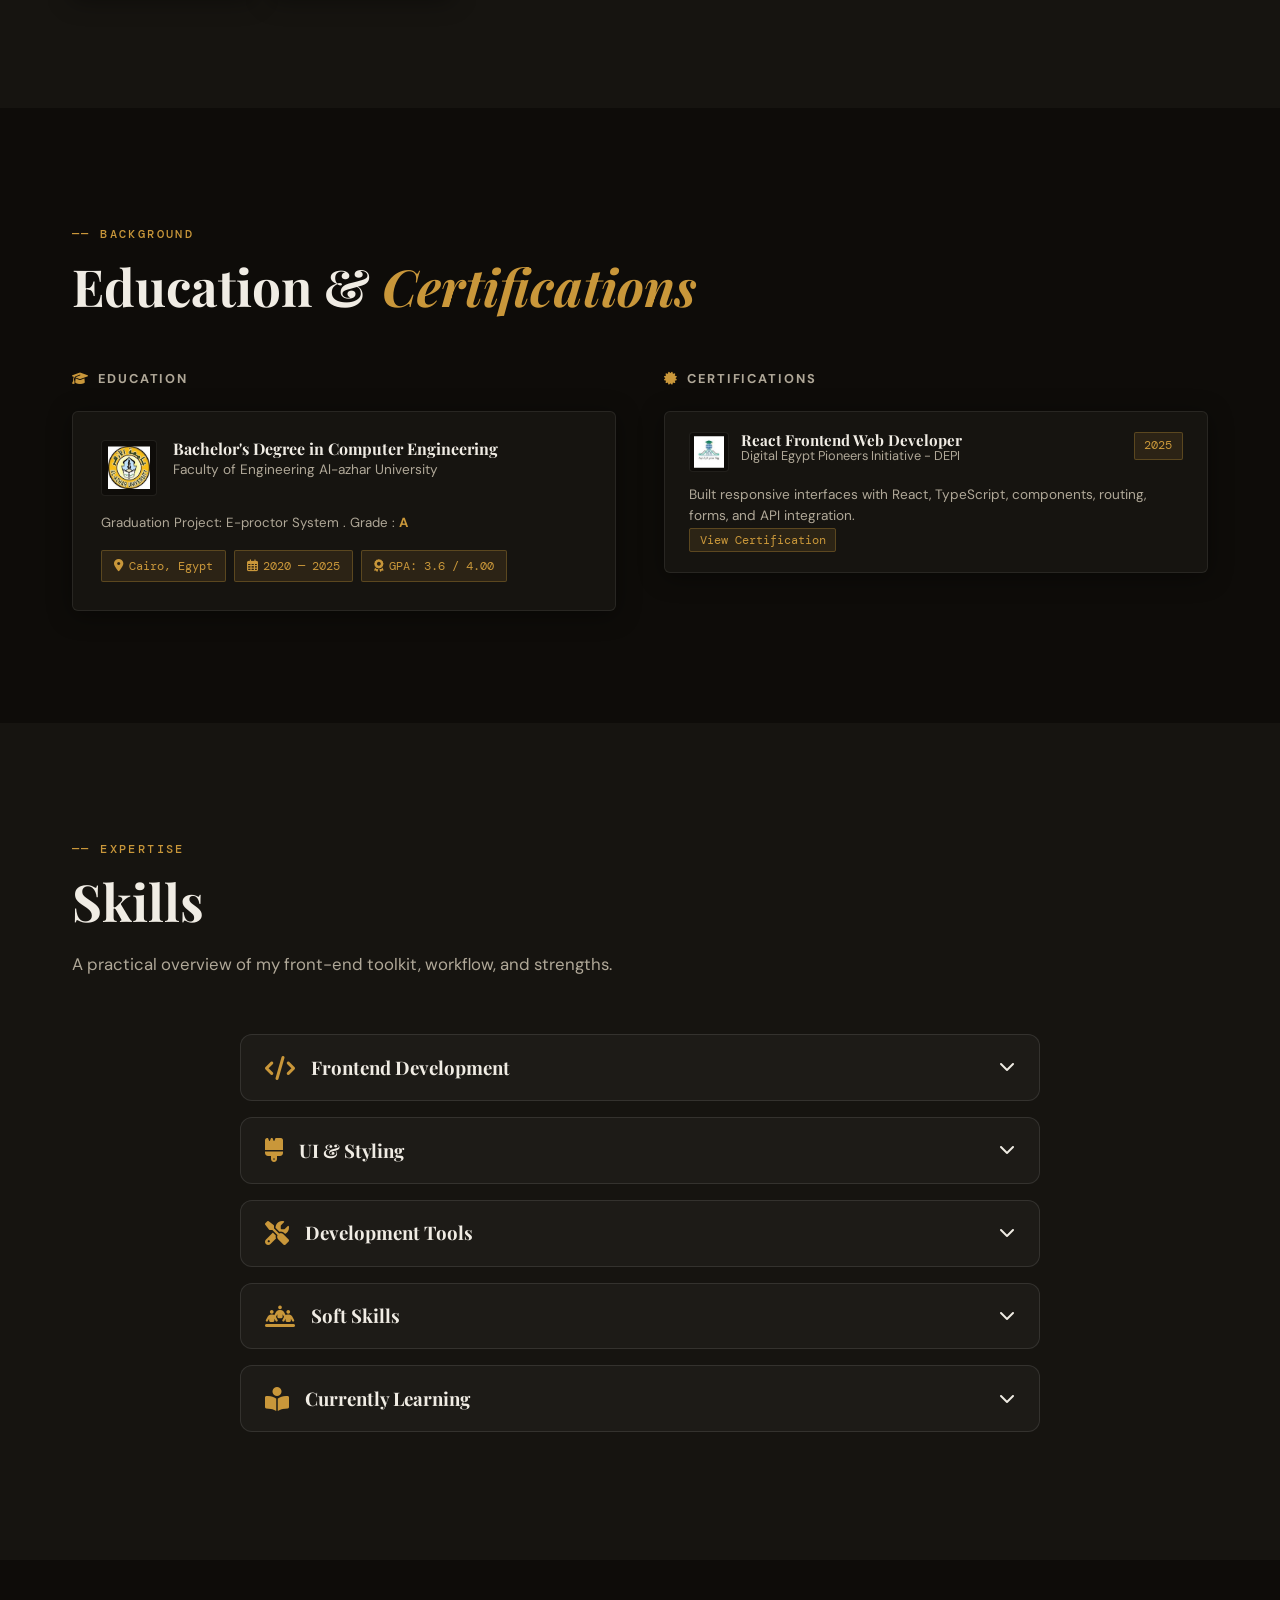
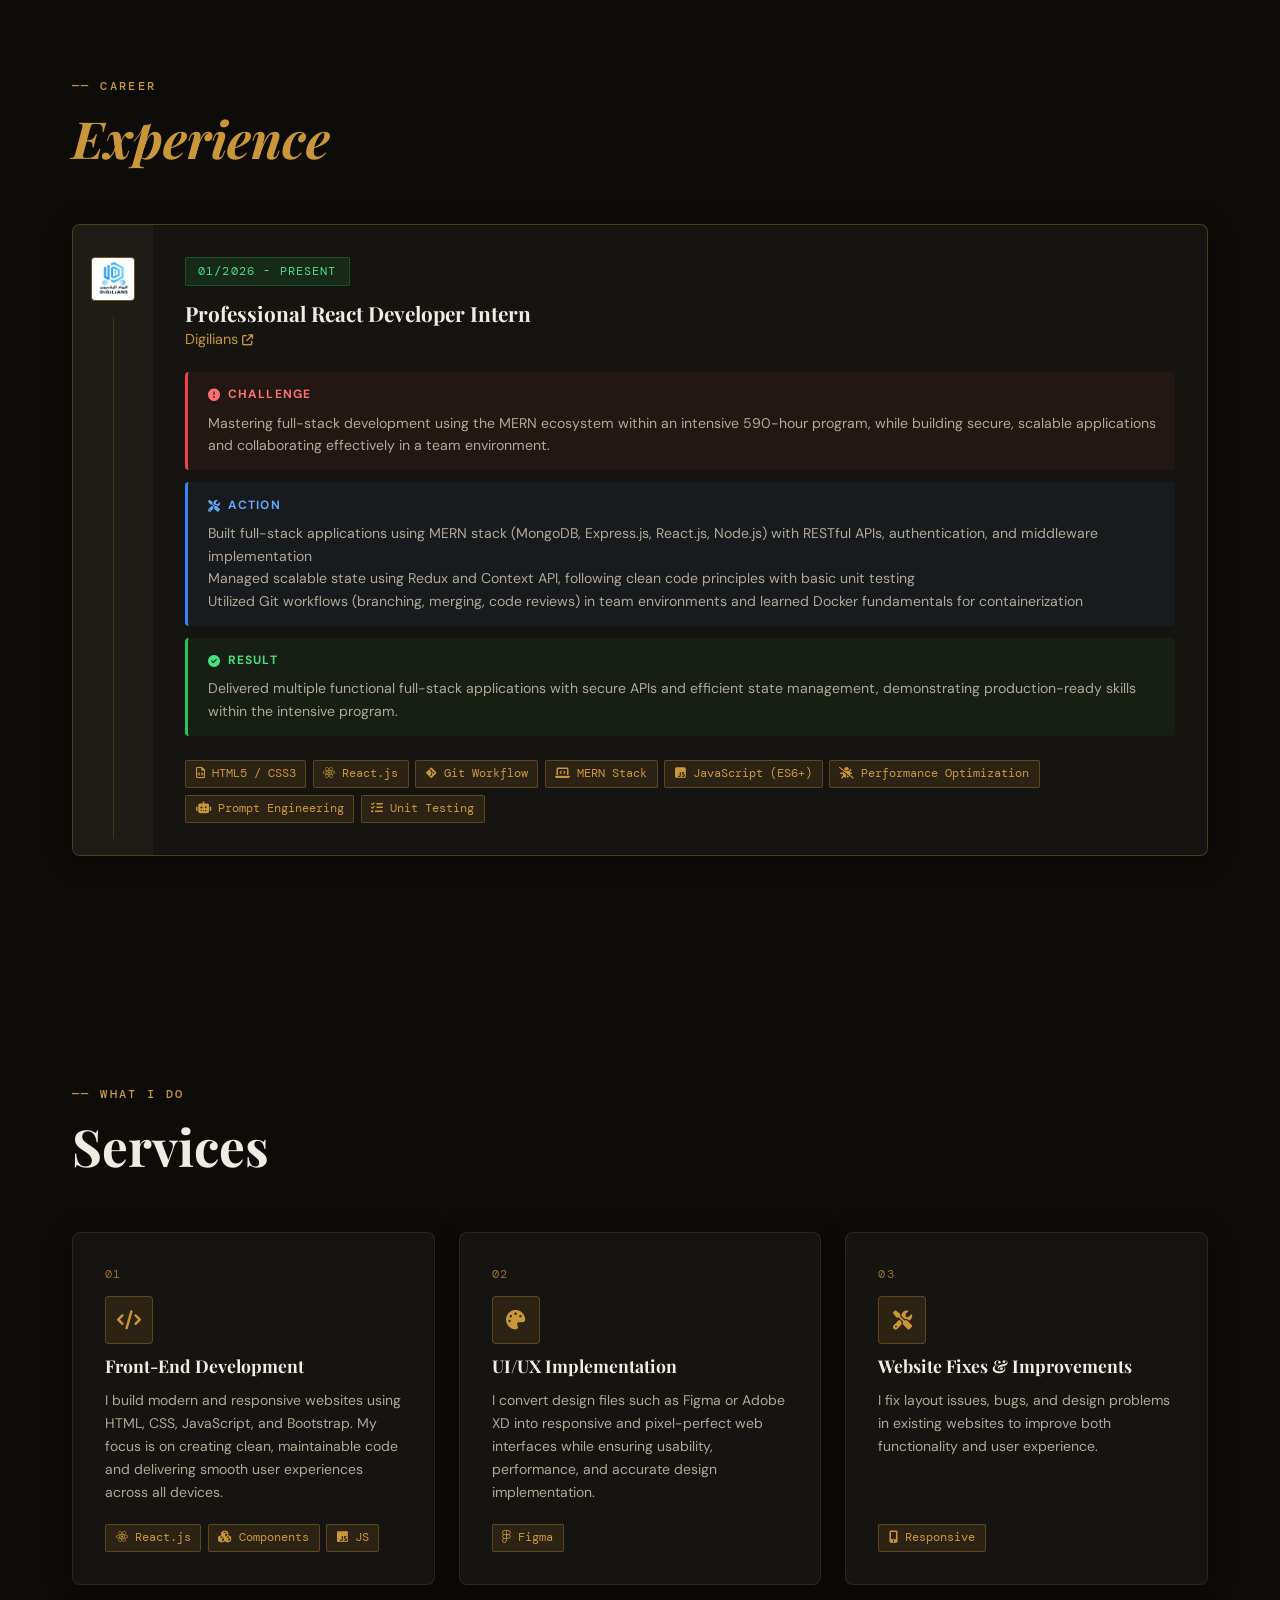
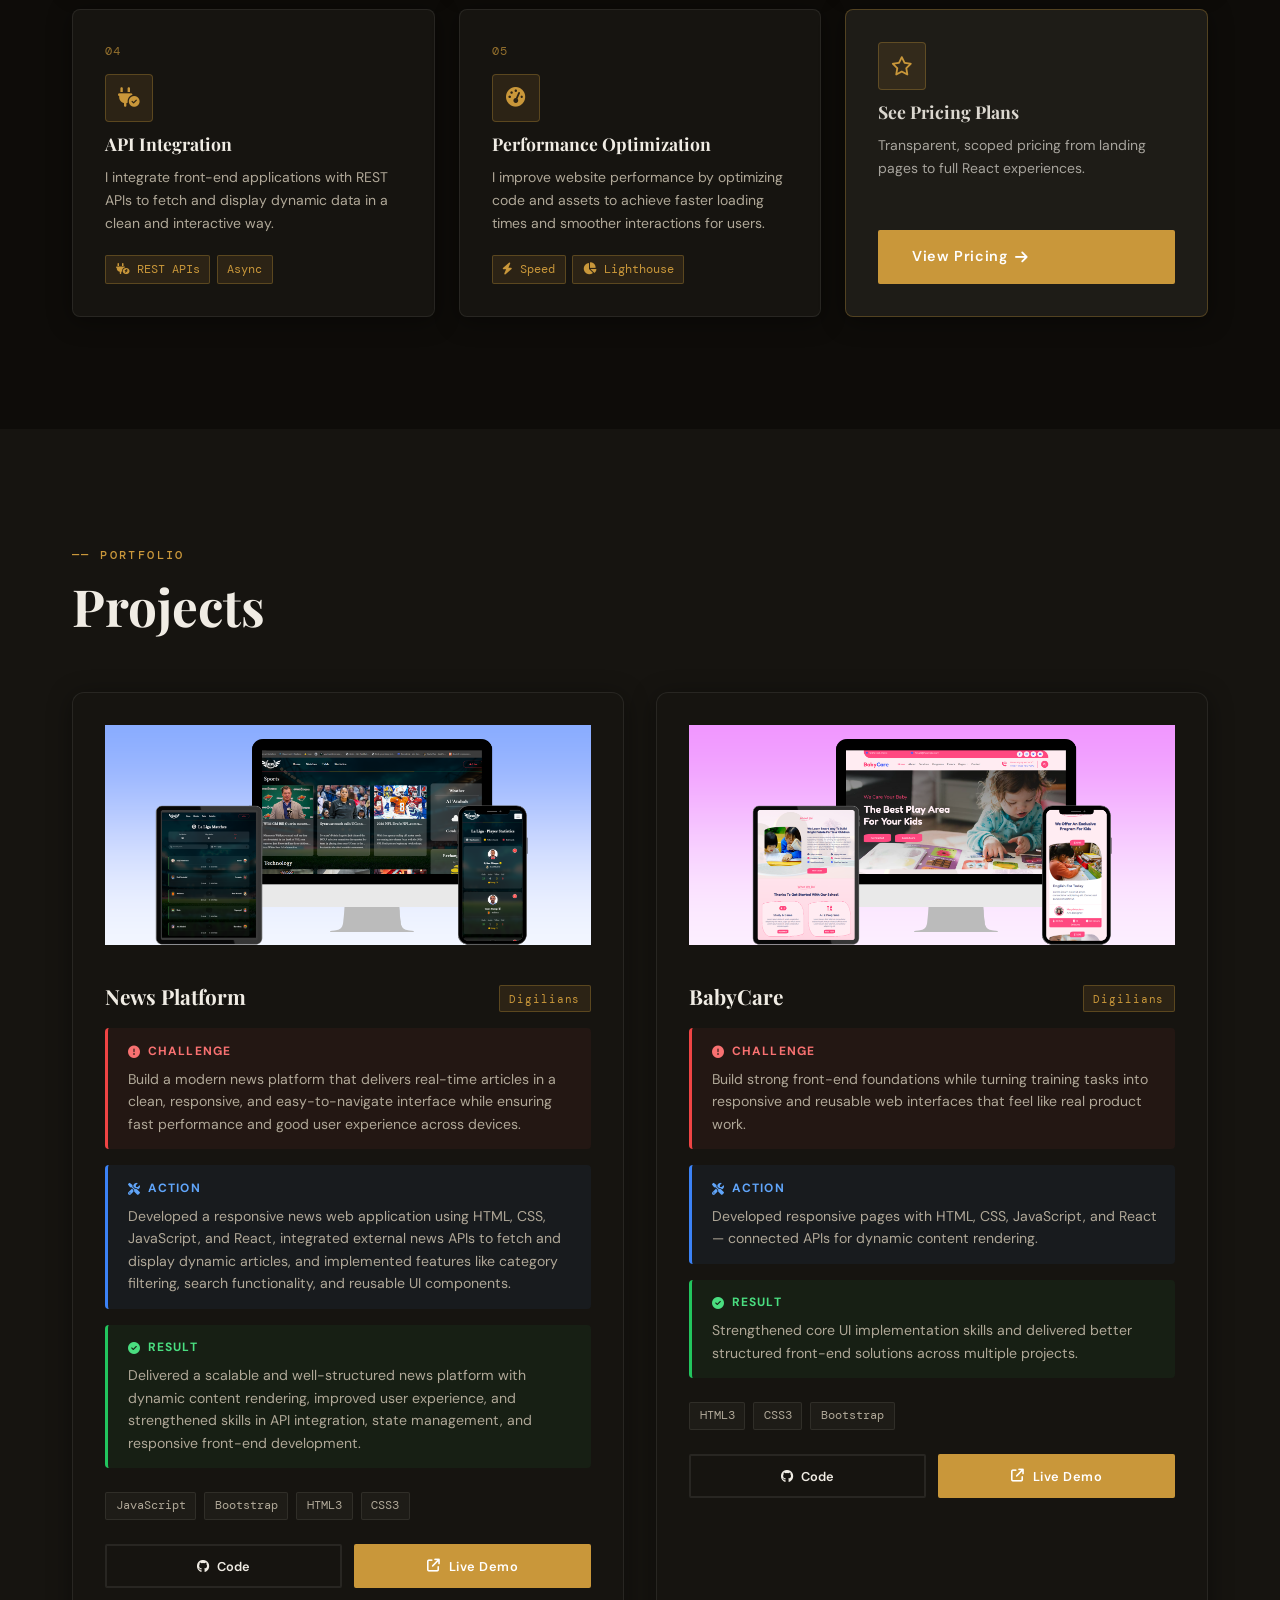
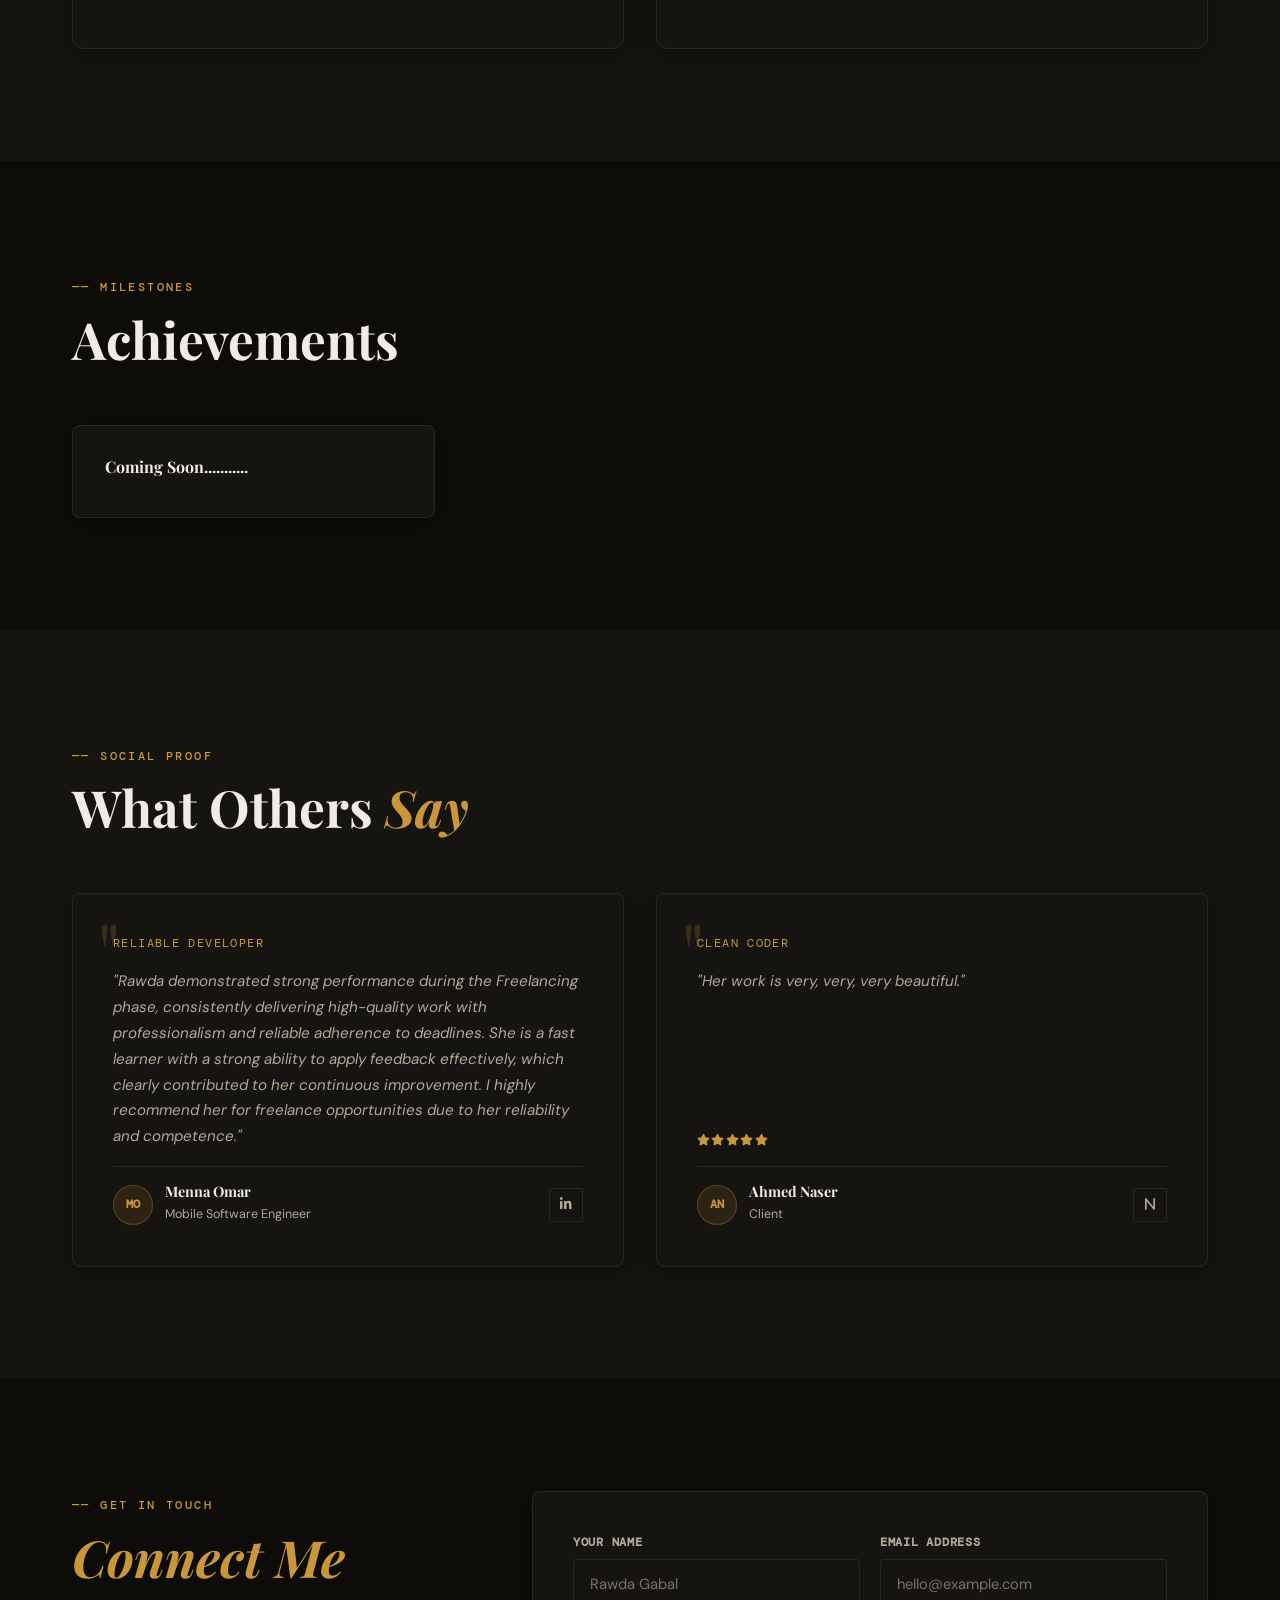
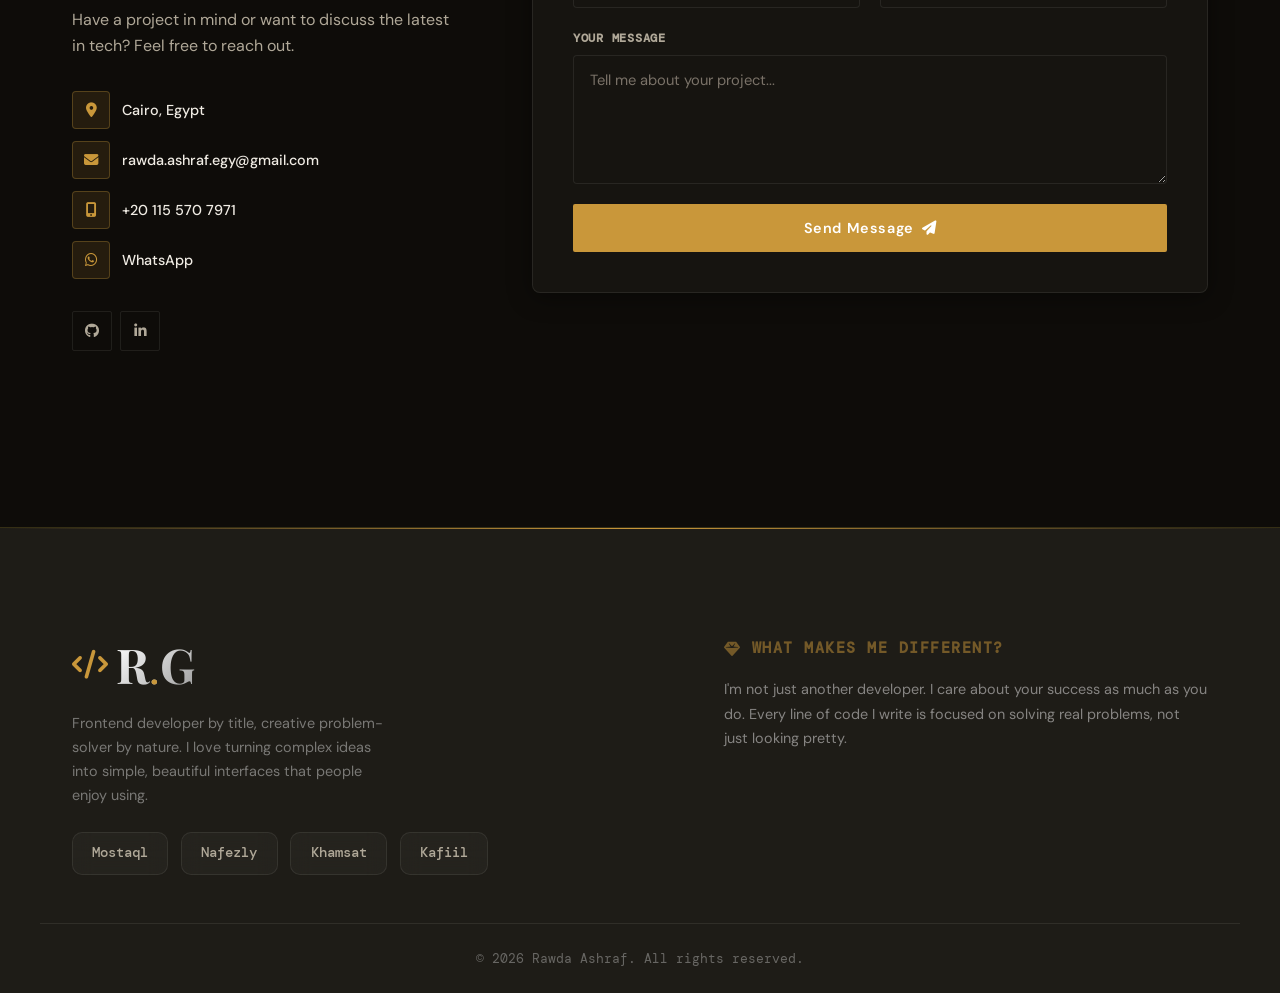
==== commit b7c2c133: "first commit" ====
--- a/index.html
+++ b/index.html
@@ -43,7 +43,7 @@
           <i class="fa-solid fa-sun light-icon"></i>
           <i class="fa-solid fa-moon dark-icon"></i>
         </button>
-        <!-- <button class="icon-btn lang-toggle" aria-label="Toggle Language">AR</button> -->
+        <button class="icon-btn lang-toggle" aria-label="Toggle Language">AR</button>
         <a class="btn-header" href="#contact">Let's Talk</a>
       </div>
       <button class="mobile-toggle" aria-label="Menu" id="mobileToggle">
@@ -165,7 +165,7 @@
         <div class="about-layout">
           <div class="about-image-col">
             <div class="about-img-frame reveal-left">
-              <img src="images/me.jpg" alt="Mariam Gamal" />
+              <img src="images/me.jpg" alt="Rawda Gabal" />
               <div class="frame-accent"></div>
             </div>
             <div class="about-badges">
@@ -182,7 +182,7 @@
           <div class="about-content-col">
             <div class="section-label reveal-up">About Me</div>
             <h2 class="section-heading reveal-up" style="--d:.05s">
-              Crafting<em> Digital </em>Experiences
+              About
             </h2>
             <p class="reveal-up" style="--d:.1s">
               Hi, I'm Rawda Gabal, a Frontend Developer specializing in React.js. I started my journey with the
@@ -405,7 +405,7 @@
       <div class="section-container">
         <div class="section-header reveal-up">
           <div class="section-label">Career</div>
-          <h2 class="section-heading">Work <em>Experience</em></h2>
+          <h2 class="section-heading"><em>Experience</em></h2>
         </div>
         <div class="exp-timeline">
           <div class="exp-card featured reveal-up">
@@ -469,7 +469,7 @@
       <div class="section-container">
         <div class="section-header reveal-up">
           <div class="section-label">What I Do</div>
-          <h2 class="section-heading">My <em>Services</em></h2>
+          <h2 class="section-heading">Services</h2>
         </div>
         <div class="services-grid">
           <div class="svc-card reveal-up" style="--d:0s">
@@ -543,7 +543,7 @@
       <div class="section-container">
         <div class="section-header reveal-up">
           <div class="section-label">Portfolio</div>
-          <h2 class="section-heading">Selected <em>Projects</em></h2>
+          <h2 class="section-heading">Projects</h2>
         </div>
 
         <div class="projects-grid">
@@ -632,7 +632,7 @@
       <div class="section-container">
         <div class="section-header reveal-up">
           <div class="section-label">Milestones</div>
-          <h2 class="section-heading">Key <em>Achievements</em></h2>
+          <h2 class="section-heading">Achievements</h2>
         </div>
         <div class="ach-grid">
           <div class="ach-card reveal-up">
@@ -709,7 +709,7 @@
         <div class="contact-layout">
           <div class="contact-left reveal-left">
             <div class="section-label">Get In Touch</div>
-            <h2 class="section-heading">Let's <em>Connect</em></h2>
+            <h2 class="section-heading"><em>Connect Me</em></h2>
             <p>Have a project in mind or want to discuss the latest in tech? Feel free to reach out.</p>
             <div class="contact-info">
               <div class="cinfo-item">
--- a/style.css
+++ b/style.css
@@ -3115,3 +3115,46 @@
   line-height: 1.6;
   margin-bottom: 1rem;
 }
+
+/* RTL language support */
+html[dir="rtl"] body {
+  text-align: right;
+}
+
+html[dir="rtl"] .header-inner,
+html[dir="rtl"] .hero-grid,
+html[dir="rtl"] .about-layout,
+html[dir="rtl"] .contact-layout,
+html[dir="rtl"] .footer-inner {
+  direction: rtl;
+}
+
+html[dir="rtl"] .header-actions {
+  flex-direction: row-reverse;
+}
+
+html[dir="rtl"] .nav-list {
+  flex-direction: row-reverse;
+}
+
+html[dir="rtl"] .hero-ctas,
+html[dir="rtl"] .contact-socials,
+html[dir="rtl"] .svc-tags,
+html[dir="rtl"] .proj-actions {
+  justify-content: flex-start;
+}
+
+html[dir="rtl"] .section-label::before {
+  content: " ——";
+}
+
+html[dir="rtl"] .exp-card,
+html[dir="rtl"] .form-row-2 {
+  direction: rtl;
+}
+
+@media (max-width: 992px) {
+  html[dir="rtl"] .nav-list {
+    flex-direction: column;
+  }
+}
